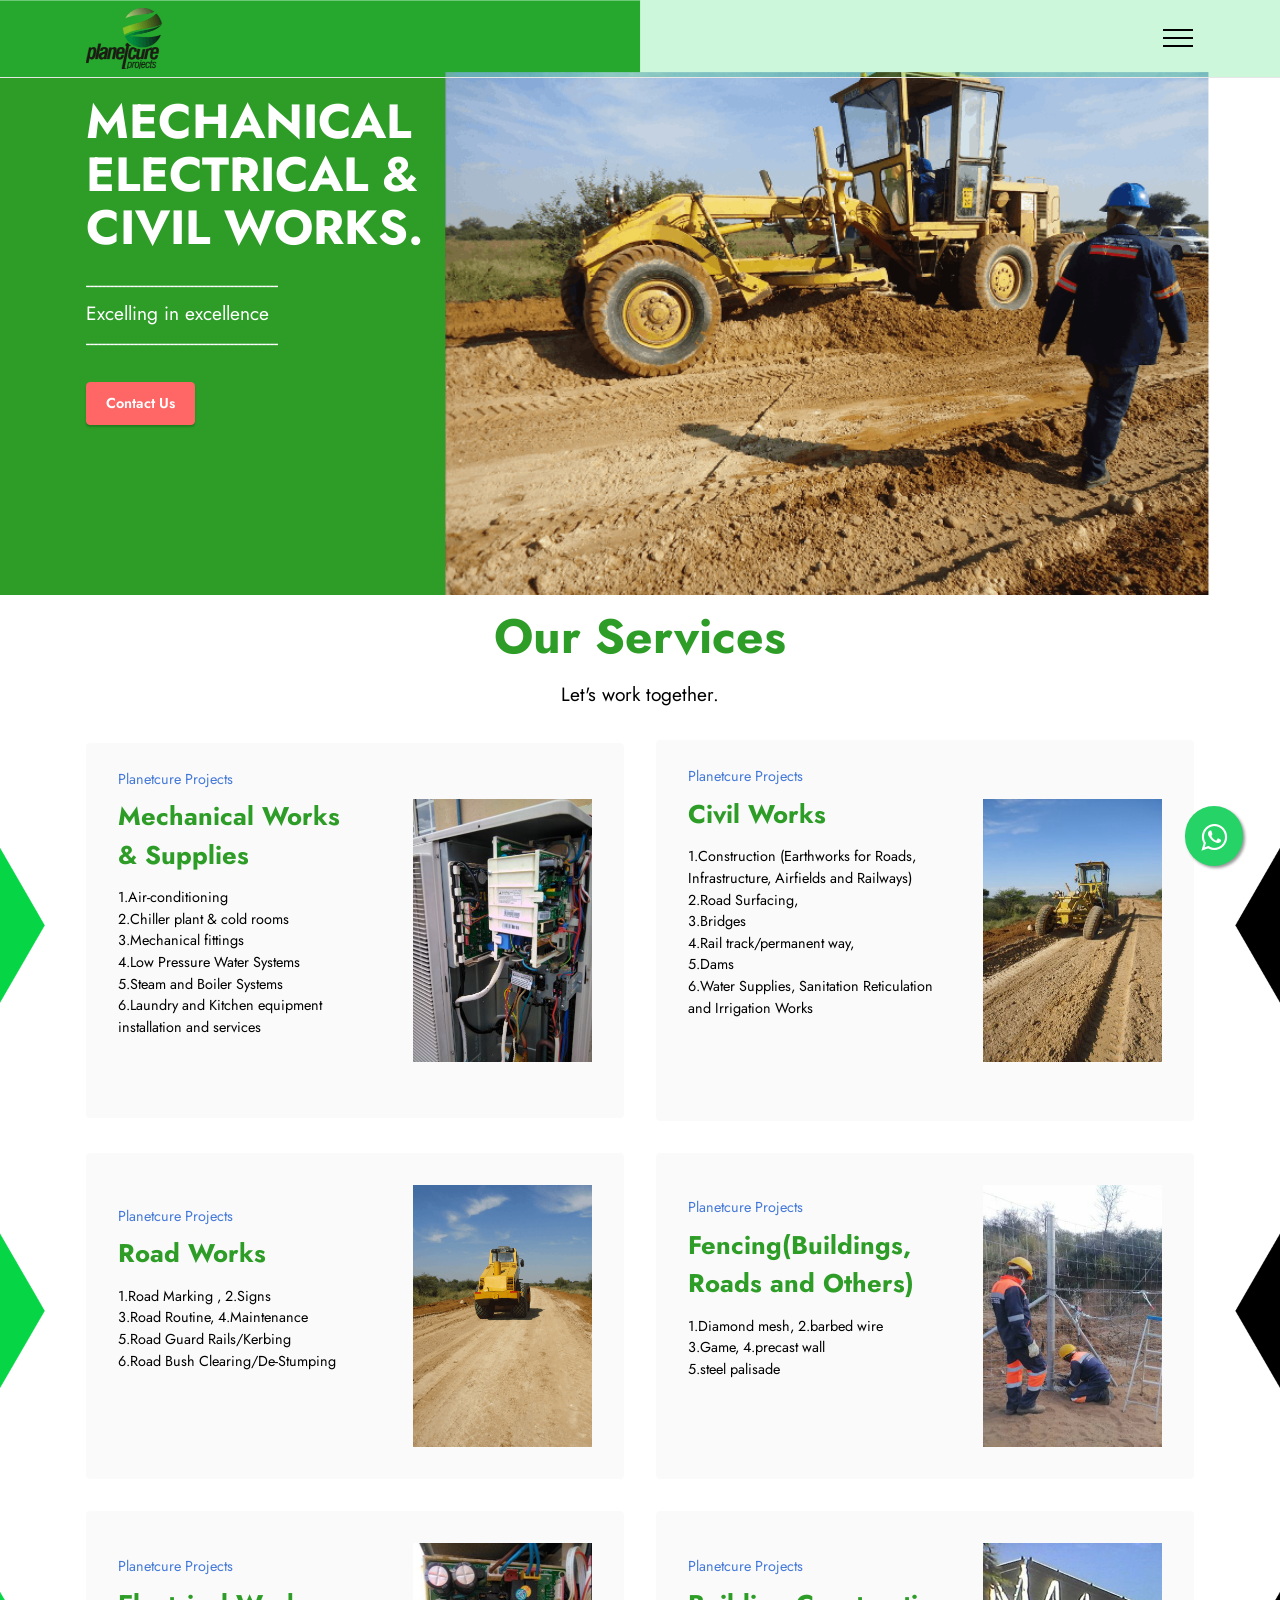
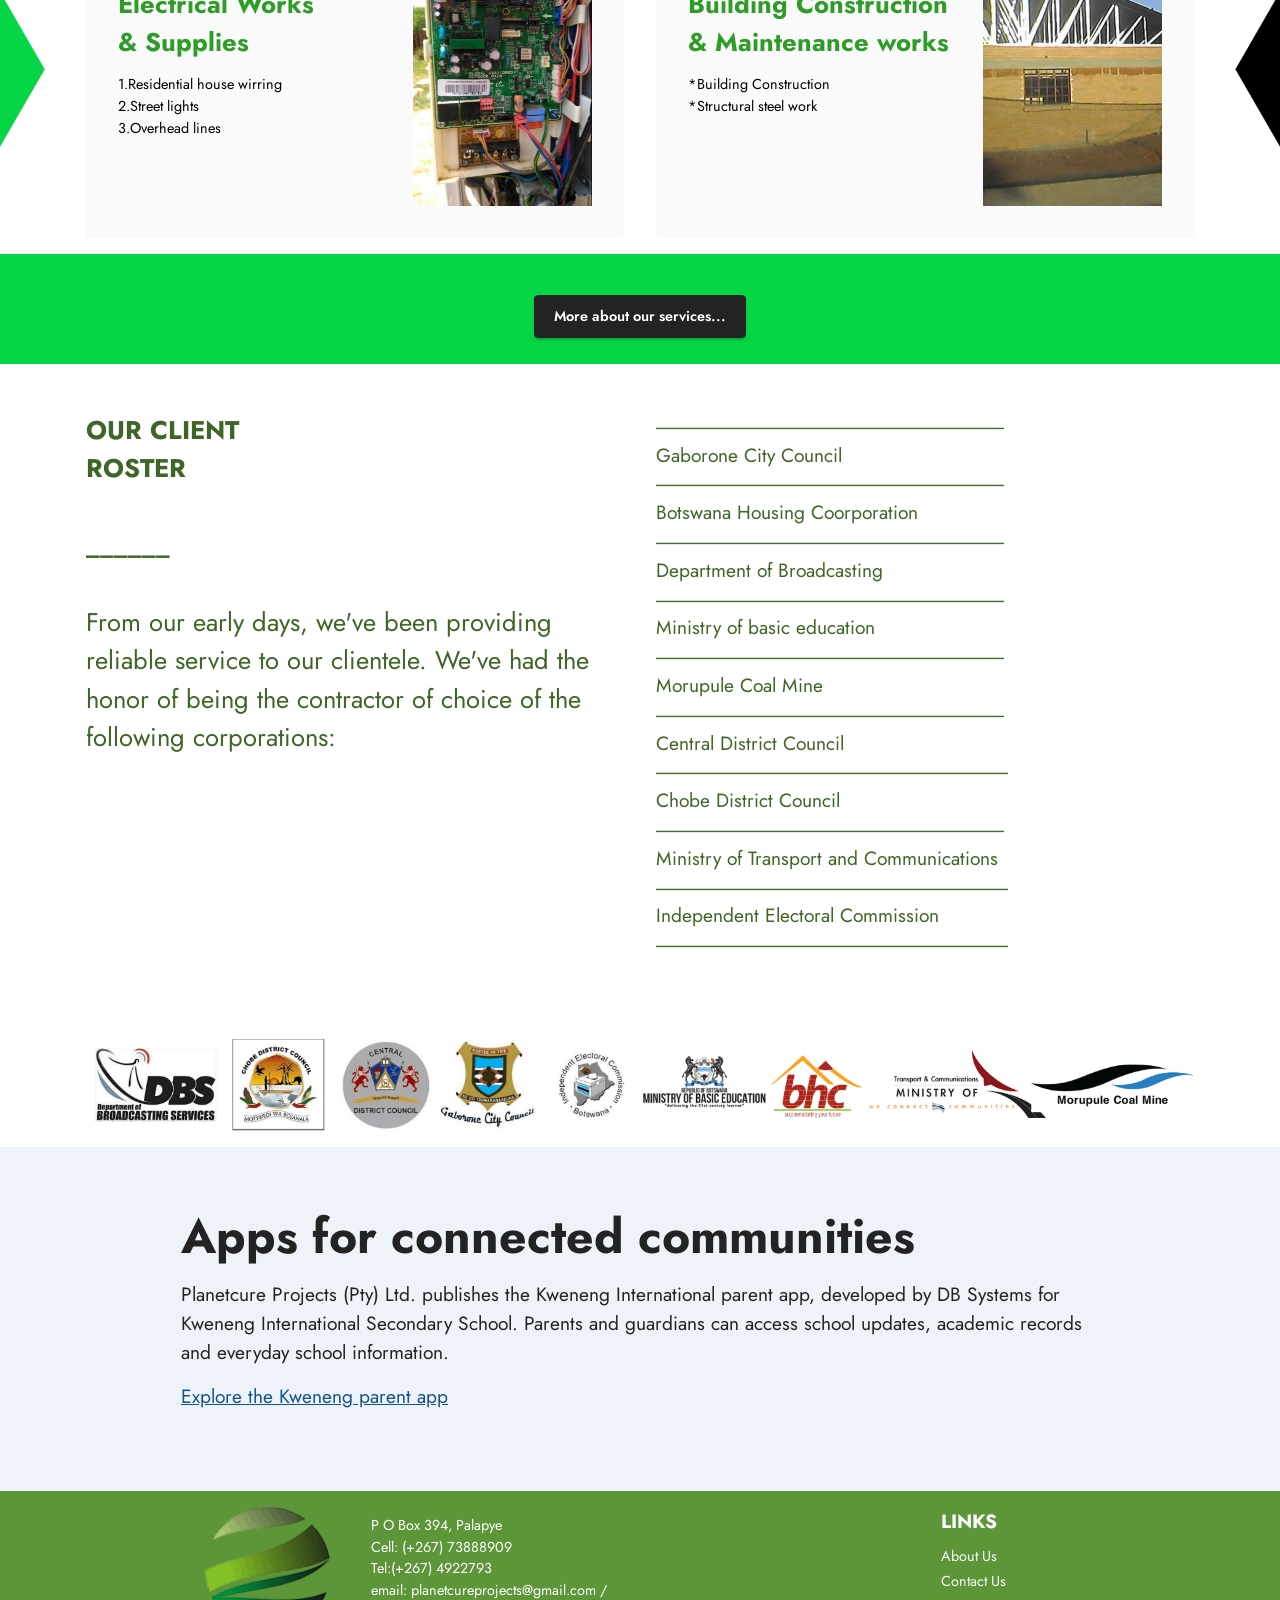
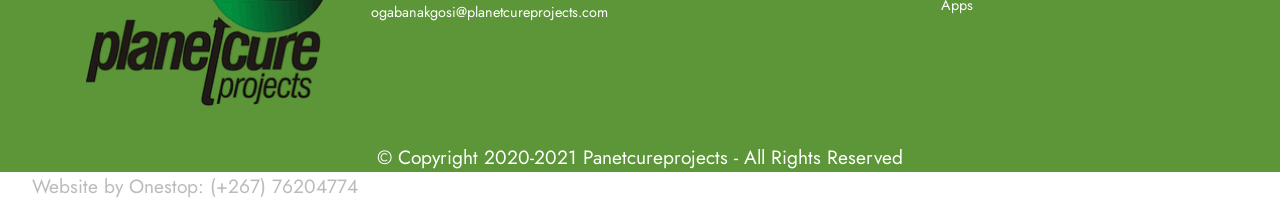
==== index.html @ 5b7d706f "Add Planetcure website and Kweneng parent app page" ====
<!DOCTYPE html>
<html  >
<head>
  
  <meta charset="UTF-8">
  <meta http-equiv="X-UA-Compatible" content="IE=edge">
  
  <meta name="viewport" content="width=device-width, initial-scale=1, minimum-scale=1">
  <link rel="shortcut icon" href="assets/images/logo-151x122.png" type="image/x-icon">
  <meta name="description" content="Botswana, house construction, wiring and renovations. Best in air-conditioning,chiller plant, street lights and civil works.">
  
  
  <title>Home</title>
  <link rel="stylesheet" href="assets/web/assets/mobirise-icons2/mobirise2.css">
  <link rel="stylesheet" href="assets/tether/tether.min.css">
  <link rel="stylesheet" href="assets/bootstrap/css/bootstrap.min.css">
  <link rel="stylesheet" href="assets/bootstrap/css/bootstrap-grid.min.css">
  <link rel="stylesheet" href="assets/bootstrap/css/bootstrap-reboot.min.css">
  <link rel="stylesheet" href="assets/dropdown/css/style.css">
  <link rel="stylesheet" href="assets/socicon/css/styles.css">
  <link rel="stylesheet" href="assets/theme/css/style.css">
  <link rel="preload" as="style" href="assets/mobirise/css/mbr-additional.css"><link rel="stylesheet" href="assets/mobirise/css/mbr-additional.css" type="text/css">
  
  
  
  
</head>
<body>
  
  <section class="menu cid-s48OLK6784" once="menu" id="menu1-h">
    
    <nav class="navbar navbar-dropdown navbar-fixed-top collapsed">
        <div class="container">
            <div class="navbar-brand">
                <span class="navbar-logo">
                    <a href="Home.html">
                        <img src="assets/images/logo-151x122.png" alt="PlanetCure" style="height: 3.8rem;">
                    </a>
                </span>
                
            </div>
            <button class="navbar-toggler" type="button" data-toggle="collapse" data-target="#navbarSupportedContent" aria-controls="navbarNavAltMarkup" aria-expanded="false" aria-label="Toggle navigation">
                <div class="hamburger">
                    <span></span>
                    <span></span>
                    <span></span>
                    <span></span>
                </div>
            </button>
            <div class="collapse navbar-collapse" id="navbarSupportedContent">
                <ul class="navbar-nav nav-dropdown nav-right" data-app-modern-menu="true"><li class="nav-item"><a class="nav-link link text-black display-4" href="Home.html">Home</a></li>
                    <li class="nav-item"><a class="nav-link link text-black display-4" href="services.html">Services</a></li><li class="nav-item"><a class="nav-link link text-black display-4" href="About.html">About Us</a></li><li class="nav-item"><a class="nav-link link text-black text-primary display-4" href="About.html#image3-1x">Health &amp; Safety</a></li><li class="nav-item"><a class="nav-link link text-black display-4" href="Apps.html">Apps</a></li><li class="nav-item"><a class="nav-link link text-black display-4" href="Contacts.html">Contact Us</a></li></ul>
                
                
            </div>
        </div>
    </nav>

</section>

<section class="header1 cid-sgG8lvUJM1 mbr-parallax-background" id="header1-10">

    

    

    <div class="container">
        <div class="row">
            <div class="col-12 col-lg-5">
                <h1 class="mbr-section-title mbr-fonts-style mb-3 display-2"><strong>MECHANICAL</strong><br><strong>ELECTRICAL &amp;</strong><br><strong>CIVIL WORKS.</strong><br></h1>
                
                <p class="mbr-text mbr-fonts-style display-7">------------------------------------------------<br>Excelling in excellence<br>------------------------------------------------</p>
                <div class="mbr-section-btn mt-3"><a class="btn btn-secondary display-4" href="Contacts.html">Contact Us</a></div>
            </div>
        </div>
    </div>
</section>

<section class="header3 cid-sgLNj1lBtn" id="header3-1c">

    

    

    <div class="align-center container">
        <div class="row">
            <div class="col-12 col-lg-12">
                <h1 class="mbr-section-title mbr-fonts-style mb-3 display-2"><strong>Our Services</strong></h1>
                
                <p class="mbr-text mbr-fonts-style display-7">Let's work together.</p>
                
            </div>
        </div>
    </div>
</section>

<section class="features4 cid-sgHgvhyCzN" id="features5-17">

    

    
    <div class="container">
        <div class="row">
            <div class="col-12 col-lg-6">
                <div class="card-wrapper">
                    <div class="row">
                        <div class="col-12 col-md-7">
                            <div class="text-wrapper">
                                <h6 class="card-subtitle mbr-fonts-style mb-2 display-4">
                                    Planetcure Projects</h6>
                                <h5 class="card-title mbr-fonts-style display-5">
                                    <strong>Mechanical Works</strong><br><strong>&amp; Supplies</strong></h5>
                                <p class="mbr-text mbr-fonts-style mb-5 display-4">1.Air-conditioning
<br>2.Chiller plant &amp; cold rooms
<br>3.Mechanical fittings<br>4.Low Pressure Water
Systems<br>5.Steam and Boiler Systems <br>6.Laundry and Kitchen equipment installation and services<br></p>
                                
                            </div>
                        </div>
                        <div class="col-12 col-md-5">
                            <div class="img-wrapper">
                                <img src="assets/images/img-20200113-132716-357x524.jpg" alt="aircon">
                            </div>
                        </div>
                    </div>
                </div>
            </div>
            <div class="col-12 col-lg-6">
                <div class="card-wrapper">
                    <div class="row">
                        <div class="col-12 col-md-7">
                            <div class="text-wrapper">
                                <h6 class="card-subtitle mbr-fonts-style mb-2 display-4">Planetcure Projects</h6>
                                <h5 class="card-title mbr-fonts-style display-5"><strong>Civil Works</strong></h5>
                                <p class="mbr-text mbr-fonts-style mb-5 display-4">1.Construction (Earthworks for Roads, 
<br>Infrastructure, Airfields and Railways) 
<br>2.Road Surfacing, <br>3.Bridges 
<br>4.Rail track/permanent way, <br>5.Dams 
<br>6.Water Supplies, Sanitation Reticulation 
<br> and Irrigation Works<br><br></p>
                                
                            </div>
                        </div>
                        <div class="col-12 col-md-5">
                            <div class="img-wrapper">
                                <img src="assets/images/dsc03103-357x524.jpg" alt="roadworks1">
                            </div>
                        </div>
                    </div>
                </div>
            </div>
        </div>
    </div>
</section>

<section class="features4 cid-sgLtQ2pelt" id="features5-19">

    

    
    <div class="container">
        <div class="row">
            <div class="col-12 col-lg-6">
                <div class="card-wrapper">
                    <div class="row">
                        <div class="col-12 col-md-7">
                            <div class="text-wrapper">
                                <h6 class="card-subtitle mbr-fonts-style mb-2 display-4">
                                    Planetcure Projects</h6>
                                <h5 class="card-title mbr-fonts-style display-5"><strong>Road Works</strong></h5>
                                <p class="mbr-text mbr-fonts-style mb-5 display-4">1.Road Marking , 2.Signs
<br>3.Road Routine, 4.Maintenance&nbsp;<br>5.Road Guard
Rails/Kerbing
<br>6.Road Bush
Clearing/De-Stumping<br></p>
                                
                            </div>
                        </div>
                        <div class="col-12 col-md-5">
                            <div class="img-wrapper">
                                <img src="assets/images/test2-357x524.png" alt="roads">
                            </div>
                        </div>
                    </div>
                </div>
            </div>
            <div class="col-12 col-lg-6">
                <div class="card-wrapper">
                    <div class="row">
                        <div class="col-12 col-md-7">
                            <div class="text-wrapper">
                                <h6 class="card-subtitle mbr-fonts-style mb-2 display-4">Planetcure Projects</h6>
                                <h5 class="card-title mbr-fonts-style display-5"><strong>Fencing(Buildings,</strong><strong><br></strong><strong>Roads and Others)</strong></h5>
                                <p class="mbr-text mbr-fonts-style mb-5 display-4">1.Diamond mesh, 2.barbed wire
<br>3.Game, 4.precast wall
<br>5.steel palisade<br></p>
                                
                            </div>
                        </div>
                        <div class="col-12 col-md-5">
                            <div class="img-wrapper">
                                <img src="assets/images/img-20200921-wa0016-357x524.jpg" alt="fencing11">
                            </div>
                        </div>
                    </div>
                </div>
            </div>
        </div>
    </div>
</section>

<section class="features4 cid-sgHikwO3kG" id="features5-18">

    

    
    <div class="container">
        <div class="row">
            <div class="col-12 col-lg-6">
                <div class="card-wrapper">
                    <div class="row">
                        <div class="col-12 col-md-7">
                            <div class="text-wrapper">
                                <h6 class="card-subtitle mbr-fonts-style mb-2 display-4">Planetcure Projects</h6>
                                <h5 class="card-title mbr-fonts-style display-5"><strong>Electrical Works
</strong><div><strong>&amp; Supplies</strong></div></h5>
                                <p class="mbr-text mbr-fonts-style mb-5 display-4">1.Residential house wirring 
<br>2.Street lights
<br>3.Overhead lines</p>
                                
                            </div>
                        </div>
                        <div class="col-12 col-md-5">
                            <div class="img-wrapper">
                                <img src="assets/images/img-20200113-131716-357x524.jpeg" alt="elec">
                            </div>
                        </div>
                    </div>
                </div>
            </div>
            <div class="col-12 col-lg-6">
                <div class="card-wrapper">
                    <div class="row">
                        <div class="col-12 col-md-7">
                            <div class="text-wrapper">
                                <h6 class="card-subtitle mbr-fonts-style mb-2 display-4">Planetcure Projects</h6>
                                <h5 class="card-title mbr-fonts-style display-5"><strong>Building Construction &amp; Maintenance works</strong></h5>
                                <p class="mbr-text mbr-fonts-style mb-5 display-4">*Building Construction
<br>*Structural steel work<br><br></p>
                                
                            </div>
                        </div>
                        <div class="col-12 col-md-5">
                            <div class="img-wrapper">
                                <img src="assets/images/img-20170402-wa0044-357x524.jpg" alt="school">
                            </div>
                        </div>
                    </div>
                </div>
            </div>
        </div>
    </div>
</section>

<section class="header6 cid-sibLTQmDqu" id="header6-23">

    

    

    <div class="align-center container">
        <div class="row justify-content-center">
            <div class="col-12 col-lg-10">
                
                
                
                <div class="mbr-section-btn mt-3"><a class="btn btn-black display-4" href="services.html">More about our services...</a></div>
            </div>
        </div>
    </div>
</section>

<section class="features17 cid-sgLJFSEo6q" id="features18-1b">

    

    
    <div class="container">
        
        <div class="row mt-4">
            <div class="col-12 col-md-6 col-lg-6">
                <div class="card-wrapper mb-4">
                    <div class="card-box align-left">
                        
                        <p class="mbr-text mbr-fonts-style mb-3 display-5"><strong>OUR CLIENT<br>ROSTER<br><br>______</strong><br><br>From our early days, we've been providing reliable service to our clientele. We've had the honor of being the contractor of choice of the following corporations:
                            </p><div class="link-wrap">
                                
                            </div>
                    </div>
                </div>
            </div>
            <div class="col-12 col-md-6 col-lg-6">
                <div class="card-wrapper mb-4">
                    <div class="card-box align-left">
                        
                        <p class="mbr-text mbr-fonts-style mb-3 display-7">---------------------------------------------------------------------------------------<br>Gaborone City Council<br>---------------------------------------------------------------------------------------<br>Botswana Housing Coorporation&nbsp;<br>---------------------------------------------------------------------------------------<br>Department of Broadcasting<br>
---------------------------------------------------------------------------------------<br>Ministry of basic education
<br>---------------------------------------------------------------------------------------<br>Morupule Coal Mine<br>---------------------------------------------------------------------------------------<br>Central District Council<br>----------------------------------------------------------------------------------------<br>Chobe District Council<br>---------------------------------------------------------------------------------------<br>Ministry of Transport and Communications<br>----------------------------------------------------------------------------------------<br>Independent Electoral Commission<br>----------------------------------------------------------------------------------------</p><div class="link-wrap">
                                
                            </div>
                    </div>
                </div>
            </div>
            
            
        </div>
    </div>
</section>

<section class="content1 cid-sgREIrBkj2" id="content1-1j">
    
    
    <div class="container">
        
        <div class="row mt-4">
            <div class="item features-image сol-12 col-md-6 col-lg-6">
                <div class="item-wrapper">
                    <div class="item-img">
                        <img src="assets/images/log1-900x150.png" alt="clients1" title="">
                    </div>
                    
                    
                </div>
            </div>
            <div class="item features-image сol-12 col-md-6 col-lg-6">
                <div class="item-wrapper">
                    <div class="item-img">
                        <img src="assets/images/log2-900x150.png" alt="clients2" title="">
                    </div>
                    
                    
                </div>
            </div>


        </div>
    </div>
</section>

<section class="content5" id="app-publishing" style="padding:4rem 0;background:#edf3f8;">
    <div class="container">
        <div class="row justify-content-center">
            <div class="col-md-12 col-lg-10">
                <h2 class="mbr-section-title mbr-fonts-style mb-3 display-2"><strong>Apps for connected communities</strong></h2>
                <p class="mbr-text mbr-fonts-style display-7">Planetcure Projects (Pty) Ltd. publishes the Kweneng International parent app, developed by DB Systems for Kweneng International Secondary School. Parents and guardians can access school updates, academic records and everyday school information.</p>
                <p class="mbr-text mbr-fonts-style display-7"><a href="Apps.html#kweneng" style="color:#14548a;text-decoration:underline;">Explore the Kweneng parent app</a></p>
            </div>
        </div>
    </div>
</section>

<section class="footer4 cid-sfVtVuPDKp" once="footers" id="footer4-u">

    
    
    <div class="container">
        <div class="row mbr-white">
            <div class="col-6 col-lg-3">
                <div class="media-wrap col-md-12 col-12">
                    <a href="Home.html">
                        <img src="assets/images/logo-251x202.png" alt="planetcure">
                    </a>
                </div>
            </div>
            <div class="col-12 col-md-6 col-lg-3">
                <h5 class="mbr-section-subtitle mbr-fonts-style mb-2 display-7"></h5>
                <p class="mbr-text mbr-fonts-style mb-4 display-4">P O Box 394, Palapye<br>Cell: (+267) 73888909<br>Tel:(+267) 4922793<br>email: planetcureprojects@gmail.com /<br>ogabanakgosi@planetcureprojects.com</p>
                
                
            </div>
            <div class="col-12 col-md-6 col-lg-3">
                <h5 class="mbr-section-subtitle mbr-fonts-style mb-2 display-7"></h5>
                <ul class="list mbr-fonts-style display-4"></ul>
            </div>
            <div class="col-12 col-md-6 col-lg-3">
                <h5 class="mbr-section-subtitle mbr-fonts-style mb-2 display-7"><strong>LINKS</strong></h5>
                <ul class="list mbr-fonts-style display-4">
                    <li class="mbr-text item-wrap"><a href="About.html" class="text-white">About Us</a></li><li class="mbr-text item-wrap"><a href="Contacts.html" class="text-white">Contact Us</a></li><li class="mbr-text item-wrap"><a href="Apps.html" class="text-white">Apps</a></li>
                </ul>
            </div>
            <div class="col-12 mt-4">
                <p class="mbr-text mb-0 mbr-fonts-style copyright align-center display-7">
                    © Copyright 2020-2021 Panetcureprojects - All Rights Reserved
                </p>
            </div>
        </div>
    </div>
</section>

<section class="_customHTML cid-xpxFHoD6t8" id="design-block-xpxFHoD6t8">
 
  
     
  <div class="whatapp">
		<link rel="stylesheet" href="https://maxcdn.bootstrapcdn.com/font-awesome/4.5.0/css/font-awesome.min.css">
<a class="float" target="_blank" href="https://api.whatsapp.com/send?phone=+26773888909&text=Hello ! I would like more information about your product.">
<i class="fa fa-whatsapp my-float"></i>
</a>
	</div>
  



 <div style="padding:1rem; background-color:#c1c1c1;" class="hidden">
   <div class="align-center">
       <h10>
          <br>
           <br><br><br><br><br>Whatsapp Button<br><br>Click the "gear" icon to change the layout of the Whatsapp Button. This text will be removed on preview/publish.<br><br>

<svg id="svg" version="1.1" xmlns="http://www.w3.org/2000/svg" xmlns:xlink="http://www.w3.org/1999/xlink" width="150" viewBox="0, 0, 400,383.33333333333337">
<g id="svgg">
<path id="path0" d="M37.210 6.152 C 35.603 6.521,34.673 7.586,34.092 9.720 C 33.330 12.516,33.825 95.736,34.612 97.241 C 35.870 99.644,28.382 99.467,134.420 99.600 C 199.138 99.681,231.925 99.852,232.882 100.115 C 235.440 100.816,235.350 101.661,230.295 124.449 C 224.368 151.170,212.070 208.952,209.422 222.521 C 207.800 230.833,207.905 232.790,209.971 232.790 C 211.891 232.790,209.325 235.910,254.122 179.099 C 277.812 149.054,289.953 133.596,295.689 126.174 C 297.890 123.327,306.521 112.368,314.870 101.822 C 367.957 34.759,386.363 11.054,386.765 9.224 C 387.073 7.820,386.446 6.596,385.169 6.111 C 383.972 5.656,39.193 5.697,37.210 6.152 M382.917 8.569 C 384.519 9.741,380.855 14.580,323.489 87.057 C 313.389 99.818,299.260 117.766,292.092 126.942 C 279.051 143.636,265.977 160.258,245.456 186.236 C 239.439 193.853,229.856 206.001,224.162 213.231 C 210.292 230.840,210.188 230.897,212.490 219.587 C 217.028 197.295,227.371 148.754,232.598 125.216 C 237.896 101.359,238.065 99.524,235.099 97.991 C 234.120 97.484,228.193 97.405,188.034 97.358 C 75.294 97.227,37.576 96.911,36.978 96.092 C 36.161 94.974,36.161 10.490,36.978 9.373 C 37.513 8.642,38.883 8.626,116.843 8.435 C 301.952 7.984,382.171 8.024,382.917 8.569 M81.622 108.821 C 107.636 108.875,150.091 108.875,175.966 108.821 C 201.840 108.766,180.556 108.722,128.667 108.722 C 76.779 108.722,55.608 108.766,81.622 108.821 M177.885 157.718 C 177.182 158.404,174.020 162.244,170.860 166.251 C 167.700 170.259,164.939 173.732,164.724 173.970 C 164.509 174.207,161.918 177.468,158.965 181.217 C 156.012 184.965,150.834 191.512,147.459 195.767 C 144.084 200.021,139.856 205.359,138.063 207.629 C 129.342 218.668,112.627 239.779,108.533 244.926 C 107.162 246.650,103.624 251.125,100.671 254.870 C 97.718 258.615,93.156 264.369,90.533 267.657 C 87.910 270.944,79.126 282.263,71.012 292.809 C 62.899 303.356,50.820 318.802,44.170 327.133 C 28.112 347.253,23.297 353.336,21.093 356.284 C 20.566 356.990,18.921 359.133,17.439 361.046 C 6.762 374.827,3.520 379.694,4.240 380.859 C 4.652 381.526,352.012 381.883,353.760 381.218 L 354.749 380.843 354.547 336.442 C 354.330 288.424,354.421 291.066,352.956 290.282 C 351.831 289.680,309.260 289.563,226.846 289.934 C 183.386 290.130,157.086 289.826,155.238 289.106 C 153.350 288.370,153.375 288.079,156.655 272.483 C 157.410 268.897,158.183 265.187,158.374 264.238 C 159.208 260.094,161.885 247.419,162.221 246.021 C 162.651 244.231,164.430 235.954,166.258 227.229 C 166.966 223.854,167.895 219.453,168.324 217.450 C 168.753 215.446,169.619 211.390,170.249 208.437 C 170.879 205.484,171.843 200.997,172.391 198.466 C 172.938 195.935,173.542 193.087,173.734 192.138 C 173.925 191.189,174.694 187.478,175.444 183.893 C 181.253 156.107,181.424 154.270,177.885 157.718 M334.899 284.838 C 335.479 284.926,336.429 284.926,337.009 284.838 C 337.589 284.751,337.114 284.679,335.954 284.679 C 334.794 284.679,334.319 284.751,334.899 284.838 " stroke="none" fill="#b3b3b3" fill-rule="evenodd">
</path>
<path id="path1" d="M116.843 8.435 C 38.883 8.626,37.513 8.642,36.978 9.373 C 36.161 10.490,36.161 94.974,36.978 96.092 C 37.576 96.911,75.294 97.227,188.034 97.358 C 228.193 97.405,234.120 97.484,235.099 97.991 C 238.065 99.524,237.896 101.359,232.598 125.216 C 227.371 148.754,217.028 197.295,212.490 219.587 C 210.188 230.897,210.292 230.840,224.162 213.231 C 229.856 206.001,239.439 193.853,245.456 186.236 C 265.977 160.258,279.051 143.636,292.092 126.942 C 299.260 117.766,313.389 99.818,323.489 87.057 C 380.855 14.580,384.519 9.741,382.917 8.569 C 382.171 8.024,301.952 7.984,116.843 8.435 " stroke="none" fill="#4c4c4c" fill-rule="evenodd">
</path>
<path id="path2" d="M24.582 1.208 C 24.285 2.061,24.165 16.987,24.175 52.119 C 24.189 104.381,24.198 104.667,25.856 107.198 C 27.312 109.419,21.600 109.300,126.819 109.300 C 187.817 109.300,223.202 109.435,223.202 109.666 C 223.202 109.868,221.385 118.791,219.165 129.496 C 216.944 140.200,215.208 149.171,215.308 149.431 C 215.408 149.690,215.358 149.957,215.197 150.023 C 214.865 150.160,213.651 155.819,204.600 199.407 C 201.952 212.158,199.872 222.815,199.977 223.088 C 200.082 223.362,199.980 223.586,199.752 223.586 C 199.516 223.586,199.414 223.996,199.516 224.531 C 199.615 225.051,199.582 225.526,199.442 225.586 C 199.151 225.710,198.557 228.337,196.119 240.268 C 195.171 244.909,194.060 250.029,193.650 251.646 C 191.455 260.308,193.965 264.453,200.009 262.145 C 201.966 261.398,201.889 261.486,213.429 246.788 C 220.801 237.399,226.824 229.751,236.050 218.064 C 240.748 212.113,252.094 197.659,269.799 175.072 C 275.255 168.111,284.303 156.570,289.907 149.425 C 295.511 142.279,303.979 131.474,308.725 125.414 C 321.361 109.277,325.827 103.583,336.629 89.833 C 342.331 82.576,346.237 77.280,346.078 77.022 C 345.919 76.764,345.976 76.688,346.216 76.836 C 346.447 76.979,347.760 75.626,349.227 73.732 C 350.658 71.885,353.101 68.781,354.656 66.833 C 356.329 64.739,357.370 63.109,357.206 62.843 C 357.041 62.576,357.094 62.496,357.336 62.646 C 357.872 62.977,368.666 49.199,368.315 48.632 C 368.164 48.388,368.223 48.310,368.450 48.451 C 368.674 48.589,373.706 42.505,379.897 34.608 C 385.973 26.858,392.261 18.965,393.871 17.066 C 395.480 15.168,397.517 12.693,398.398 11.567 L 400.000 9.519 400.000 4.759 L 400.000 0.000 212.502 0.000 L 25.003 0.000 24.582 1.208 M385.169 6.111 C 386.446 6.596,387.073 7.820,386.765 9.224 C 386.363 11.054,367.957 34.759,314.870 101.822 C 306.521 112.368,297.890 123.327,295.689 126.174 C 289.953 133.596,277.812 149.054,254.122 179.099 C 209.325 235.910,211.891 232.790,209.971 232.790 C 207.905 232.790,207.800 230.833,209.422 222.521 C 212.070 208.952,224.368 151.170,230.295 124.449 C 235.350 101.661,235.440 100.816,232.882 100.115 C 231.925 99.852,199.138 99.681,134.420 99.600 C 28.382 99.467,35.870 99.644,34.612 97.241 C 33.825 95.736,33.330 12.516,34.092 9.720 C 34.673 7.586,35.603 6.521,37.210 6.152 C 39.193 5.697,383.972 5.656,385.169 6.111 M175.966 108.821 C 150.091 108.875,107.636 108.875,81.622 108.821 C 55.608 108.766,76.779 108.722,128.667 108.722 C 180.556 108.722,201.840 108.766,175.966 108.821 M180.735 144.991 C 179.413 145.394,178.766 146.116,171.634 155.164 C 166.035 162.266,160.321 169.481,152.304 179.573 C 148.329 184.577,145.792 188.088,145.958 188.357 C 146.118 188.615,146.070 188.703,145.844 188.563 C 145.295 188.224,144.060 189.684,144.413 190.256 C 144.585 190.533,144.541 190.624,144.307 190.478 C 143.770 190.147,136.792 198.920,137.142 199.485 C 137.301 199.742,137.247 199.823,137.013 199.678 C 136.474 199.345,127.972 210.042,128.323 210.610 C 128.476 210.857,128.426 210.944,128.208 210.810 C 127.996 210.679,125.945 212.939,123.650 215.832 C 121.355 218.726,116.830 224.412,113.595 228.469 C 110.061 232.902,107.824 236.025,107.991 236.295 C 108.151 236.554,108.103 236.641,107.877 236.502 C 107.327 236.162,106.092 237.623,106.445 238.194 C 106.613 238.465,106.574 238.562,106.354 238.426 C 106.145 238.297,104.765 239.694,103.288 241.531 C 96.608 249.837,76.645 275.196,70.771 282.838 C 67.204 287.478,62.325 293.824,59.929 296.939 C 57.436 300.180,55.688 302.790,55.842 303.039 C 55.996 303.289,55.941 303.369,55.712 303.227 C 55.170 302.893,54.322 303.975,54.676 304.549 C 54.843 304.818,54.798 304.908,54.569 304.766 C 54.020 304.427,52.785 305.888,53.138 306.459 C 53.307 306.733,53.266 306.827,53.039 306.686 C 52.524 306.368,45.925 314.778,46.261 315.323 C 46.416 315.573,46.348 315.638,46.095 315.482 C 45.595 315.173,22.023 344.549,22.104 345.380 C 22.133 345.675,22.027 345.837,21.868 345.738 C 21.392 345.444,20.226 346.987,20.539 347.494 C 20.712 347.773,20.668 347.862,20.431 347.716 C 20.071 347.493,14.984 353.821,7.143 364.244 C 5.466 366.473,4.298 368.371,4.451 368.618 C 4.610 368.875,4.551 368.949,4.308 368.799 C 4.071 368.653,3.080 369.715,1.982 371.294 L 0.069 374.044 0.025 378.776 L -0.020 383.509 180.335 383.509 L 360.690 383.509 360.580 337.776 C 360.460 288.005,360.498 288.865,358.312 286.446 C 355.732 283.591,359.250 283.754,301.092 283.791 C 272.531 283.809,249.028 283.908,248.862 284.010 C 247.895 284.608,161.482 283.949,160.872 283.340 C 160.729 283.196,161.071 280.888,161.632 278.211 C 162.193 275.534,162.558 273.098,162.443 272.798 C 162.327 272.497,162.365 272.333,162.526 272.433 C 162.687 272.532,163.297 270.255,163.881 267.371 C 164.465 264.488,167.099 252.044,169.734 239.719 C 172.369 227.393,174.442 217.093,174.340 216.829 C 174.239 216.565,174.296 216.294,174.468 216.228 C 174.932 216.048,176.895 206.412,176.573 205.891 C 176.400 205.611,176.462 205.545,176.738 205.716 C 177.004 205.880,177.181 205.740,177.181 205.367 C 177.181 205.025,178.123 200.312,179.274 194.894 C 183.691 174.105,185.667 164.276,185.737 162.744 C 185.777 161.869,185.963 161.247,186.149 161.360 C 186.336 161.474,186.409 161.024,186.312 160.361 C 186.214 159.699,186.256 159.156,186.405 159.156 C 186.650 159.156,187.185 156.010,187.710 151.486 C 188.291 146.478,185.225 143.623,180.735 144.991 M180.249 158.438 C 180.249 160.249,178.966 167.046,175.444 183.893 C 174.694 187.478,173.925 191.189,173.734 192.138 C 173.542 193.087,172.938 195.935,172.391 198.466 C 171.843 200.997,170.879 205.484,170.249 208.437 C 169.619 211.390,168.753 215.446,168.324 217.450 C 167.895 219.453,166.966 223.854,166.258 227.229 C 164.430 235.954,162.651 244.231,162.221 246.021 C 161.885 247.419,159.208 260.094,158.374 264.238 C 158.183 265.187,157.410 268.897,156.655 272.483 C 153.375 288.079,153.350 288.370,155.238 289.106 C 157.086 289.826,183.386 290.130,226.846 289.934 C 309.260 289.563,351.831 289.680,352.956 290.282 C 354.421 291.066,354.330 288.424,354.547 336.442 L 354.749 380.843 353.760 381.218 C 352.012 381.883,4.652 381.526,4.240 380.859 C 3.520 379.694,6.762 374.827,17.439 361.046 C 18.921 359.133,20.566 356.990,21.093 356.284 C 23.297 353.336,28.112 347.253,44.170 327.133 C 50.820 318.802,62.899 303.356,71.012 292.809 C 79.126 282.263,87.910 270.944,90.533 267.657 C 93.156 264.369,97.718 258.615,100.671 254.870 C 103.624 251.125,107.162 246.650,108.533 244.926 C 112.627 239.779,129.342 218.668,138.063 207.629 C 139.856 205.359,144.084 200.021,147.459 195.767 C 150.834 191.512,156.012 184.965,158.965 181.217 C 161.918 177.468,164.509 174.207,164.724 173.970 C 164.939 173.732,167.700 170.259,170.860 166.251 C 179.198 155.678,180.249 154.803,180.249 158.438 M337.009 284.838 C 336.429 284.926,335.479 284.926,334.899 284.838 C 334.319 284.751,334.794 284.679,335.954 284.679 C 337.114 284.679,337.589 284.751,337.009 284.838" stroke="none" fill="#fafafa" fill-rule="evenodd">
</path>
    </g>
           </svg>
           <br><br><br>
       </h10>				
    </div>
  </div>  
</section>

<section class="content5 cid-sMbMoROw4Z" id="content5-25">
    
    <div class="container-fluid">
        <div class="row justify-content-center">
            <div class="col-md-12 col-lg-12">
                
                
                <p class="mbr-text mbr-fonts-style display-7">Website by Onestop: (+267) 76204774</p>
            </div>
        </div>
    </div>
</section><section id="top-1" hidden><a href="https://mobirise.site"></a></section><script src="assets/web/assets/jquery/jquery.min.js"></script>  <script src="assets/popper/popper.min.js"></script>  <script src="assets/tether/tether.min.js"></script>  <script src="assets/bootstrap/js/bootstrap.min.js"></script>  <script src="assets/smoothscroll/smooth-scroll.js"></script>  <script src="assets/parallax/jarallax.min.js"></script>  <script src="assets/dropdown/js/nav-dropdown.js"></script>  <script src="assets/dropdown/js/navbar-dropdown.js"></script>  <script src="assets/touchswipe/jquery.touch-swipe.min.js"></script>  <script src="assets/theme/js/script.js"></script>  
  
  
</body>
</html>
---- assets/web/assets/mobirise-icons2/mobirise2.css ----
@font-face {
  font-family: 'Moririse2';
  font-display: swap;
  src:  url('mobirise2.eot?f2bix4');
  src:  url('mobirise2.eot?f2bix4#iefix') format('embedded-opentype'),
    url('mobirise2.ttf?f2bix4') format('truetype'),
    url('mobirise2.woff?f2bix4') format('woff'),
    url('mobirise2.svg?f2bix4#mobirise2') format('svg');
  font-weight: normal;
  font-style: normal;
}

[class^="mobi-"], [class*=" mobi-"] {
  /* use !important to prevent issues with browser extensions that change fonts */
  font-family: 'Moririse2' !important;
  speak: none;
  font-style: normal;
  font-weight: normal;
  font-variant: normal;
  text-transform: none;
  line-height: 1;

  /* Better Font Rendering =========== */
  -webkit-font-smoothing: antialiased;
  -moz-osx-font-smoothing: grayscale;
}

.mobi-mbri-add-submenu:before {
  content: "\e900";
}
.mobi-mbri-alert:before {
  content: "\e901";
}
.mobi-mbri-align-center:before {
  content: "\e902";
}
.mobi-mbri-align-justify:before {
  content: "\e903";
}
.mobi-mbri-align-left:before {
  content: "\e904";
}
.mobi-mbri-align-right:before {
  content: "\e905";
}
.mobi-mbri-android:before {
  content: "\e906";
}
.mobi-mbri-apple:before {
  content: "\e907";
}
.mobi-mbri-arrow-down:before {
  content: "\e908";
}
.mobi-mbri-arrow-next:before {
  content: "\e909";
}
.mobi-mbri-arrow-prev:before {
  content: "\e90a";
}
.mobi-mbri-arrow-up:before {
  content: "\e90b";
}
.mobi-mbri-bold:before {
  content: "\e90c";
}
.mobi-mbri-bookmark:before {
  content: "\e90d";
}
.mobi-mbri-bootstrap:before {
  content: "\e90e";
}
.mobi-mbri-briefcase:before {
  content: "\e90f";
}
.mobi-mbri-browse:before {
  content: "\e910";
}
.mobi-mbri-bulleted-list:before {
  content: "\e911";
}
.mobi-mbri-calendar:before {
  content: "\e912";
}
.mobi-mbri-camera:before {
  content: "\e913";
}
.mobi-mbri-cart-add:before {
  content: "\e914";
}
.mobi-mbri-cart-full:before {
  content: "\e915";
}
.mobi-mbri-cash:before {
  content: "\e916";
}
.mobi-mbri-change-style:before {
  content: "\e917";
}
.mobi-mbri-chat:before {
  content: "\e918";
}
.mobi-mbri-clock:before {
  content: "\e919";
}
.mobi-mbri-close:before {
  content: "\e91a";
}
.mobi-mbri-cloud:before {
  content: "\e91b";
}
.mobi-mbri-code:before {
  content: "\e91c";
}
.mobi-mbri-contact-form:before {
  content: "\e91d";
}
.mobi-mbri-credit-card:before {
  content: "\e91e";
}
.mobi-mbri-cursor-click:before {
  content: "\e91f";
}
.mobi-mbri-cust-feedback:before {
  content: "\e920";
}
.mobi-mbri-database:before {
  content: "\e921";
}
.mobi-mbri-delivery:before {
  content: "\e922";
}
.mobi-mbri-desktop:before {
  content: "\e923";
}
.mobi-mbri-devices:before {
  content: "\e924";
}
.mobi-mbri-down:before {
  content: "\e925";
}
.mobi-mbri-download-2:before {
  content: "\e926";
}
.mobi-mbri-download:before {
  content: "\e927";
}
.mobi-mbri-drag-n-drop-2:before {
  content: "\e928";
}
.mobi-mbri-drag-n-drop:before {
  content: "\e929";
}
.mobi-mbri-edit-2:before {
  content: "\e92a";
}
.mobi-mbri-edit:before {
  content: "\e92b";
}
.mobi-mbri-error:before {
  content: "\e92c";
}
.mobi-mbri-extension:before {
  content: "\e92d";
}
.mobi-mbri-features:before {
  content: "\e92e";
}
.mobi-mbri-file:before {
  content: "\e92f";
}
.mobi-mbri-flag:before {
  content: "\e930";
}
.mobi-mbri-folder:before {
  content: "\e931";
}
.mobi-mbri-gift:before {
  content: "\e932";
}
.mobi-mbri-github:before {
  content: "\e933";
}
.mobi-mbri-globe-2:before {
  content: "\e934";
}
.mobi-mbri-globe:before {
  content: "\e935";
}
.mobi-mbri-growing-chart:before {
  content: "\e936";
}
.mobi-mbri-hearth:before {
  content: "\e937";
}
.mobi-mbri-help:before {
  content: "\e938";
}
.mobi-mbri-home:before {
  content: "\e939";
}
.mobi-mbri-hot-cup:before {
  content: "\e93a";
}
.mobi-mbri-idea:before {
  content: "\e93b";
}
.mobi-mbri-image-gallery:before {
  content: "\e93c";
}
.mobi-mbri-image-slider:before {
  content: "\e93d";
}
.mobi-mbri-info:before {
  content: "\e93e";
}
.mobi-mbri-italic:before {
  content: "\e93f";
}
.mobi-mbri-key:before {
  content: "\e940";
}
.mobi-mbri-laptop:before {
  content: "\e941";
}
.mobi-mbri-layers:before {
  content: "\e942";
}
.mobi-mbri-left-right:before {
  content: "\e943";
}
.mobi-mbri-left:before {
  content: "\e944";
}
.mobi-mbri-letter:before {
  content: "\e945";
}
.mobi-mbri-like:before {
  content: "\e946";
}
.mobi-mbri-link:before {
  content: "\e947";
}
.mobi-mbri-lock:before {
  content: "\e948";
}
.mobi-mbri-login:before {
  content: "\e949";
}
.mobi-mbri-logout:before {
  content: "\e94a";
}
.mobi-mbri-magic-stick:before {
  content: "\e94b";
}
.mobi-mbri-map-pin:before {
  content: "\e94c";
}
.mobi-mbri-menu:before {
  content: "\e94d";
}
.mobi-mbri-mobile-2:before {
  content: "\e94e";
}
.mobi-mbri-mobile-horizontal:before {
  content: "\e94f";
}
.mobi-mbri-mobile:before {
  content: "\e950";
}
.mobi-mbri-mobirise:before {
  content: "\e951";
}
.mobi-mbri-more-horizontal:before {
  content: "\e952";
}
.mobi-mbri-more-vertical:before {
  content: "\e953";
}
.mobi-mbri-music:before {
  content: "\e954";
}
.mobi-mbri-new-file:before {
  content: "\e955";
}
.mobi-mbri-numbered-list:before {
  content: "\e956";
}
.mobi-mbri-opened-folder:before {
  content: "\e957";
}
.mobi-mbri-pages:before {
  content: "\e958";
}
.mobi-mbri-paper-plane:before {
  content: "\e959";
}
.mobi-mbri-paperclip:before {
  content: "\e95a";
}
.mobi-mbri-phone:before {
  content: "\e95b";
}
.mobi-mbri-photo:before {
  content: "\e95c";
}
.mobi-mbri-photos:before {
  content: "\e95d";
}
.mobi-mbri-pin:before {
  content: "\e95e";
}
.mobi-mbri-play:before {
  content: "\e95f";
}
.mobi-mbri-plus:before {
  content: "\e960";
}
.mobi-mbri-preview:before {
  content: "\e961";
}
.mobi-mbri-print:before {
  content: "\e962";
}
.mobi-mbri-protect:before {
  content: "\e963";
}
.mobi-mbri-question:before {
  content: "\e964";
}
.mobi-mbri-quote-left:before {
  content: "\e965";
}
.mobi-mbri-quote-right:before {
  content: "\e966";
}
.mobi-mbri-redo:before {
  content: "\e967";
}
.mobi-mbri-refresh:before {
  content: "\e968";
}
.mobi-mbri-responsive-2:before {
  content: "\e969";
}
.mobi-mbri-responsive:before {
  content: "\e96a";
}
.mobi-mbri-right:before {
  content: "\e96b";
}
.mobi-mbri-rocket:before {
  content: "\e96c";
}
.mobi-mbri-sad-face:before {
  content: "\e96d";
}
.mobi-mbri-sale:before {
  content: "\e96e";
}
.mobi-mbri-save:before {
  content: "\e96f";
}
.mobi-mbri-search:before {
  content: "\e970";
}
.mobi-mbri-setting-2:before {
  content: "\e971";
}
.mobi-mbri-setting-3:before {
  content: "\e972";
}
.mobi-mbri-setting:before {
  content: "\e973";
}
.mobi-mbri-share:before {
  content: "\e974";
}
.mobi-mbri-shopping-bag:before {
  content: "\e975";
}
.mobi-mbri-shopping-basket:before {
  content: "\e976";
}
.mobi-mbri-shopping-cart:before {
  content: "\e977";
}
.mobi-mbri-sites:before {
  content: "\e978";
}
.mobi-mbri-smile-face:before {
  content: "\e979";
}
.mobi-mbri-speed:before {
  content: "\e97a";
}
.mobi-mbri-star:before {
  content: "\e97b";
}
.mobi-mbri-success:before {
  content: "\e97c";
}
.mobi-mbri-sun:before {
  content: "\e97d";
}
.mobi-mbri-sun2:before {
  content: "\e97e";
}
.mobi-mbri-tablet-vertical:before {
  content: "\e97f";
}
.mobi-mbri-tablet:before {
  content: "\e980";
}
.mobi-mbri-target:before {
  content: "\e981";
}
.mobi-mbri-timer:before {
  content: "\e982";
}
.mobi-mbri-to-ftp:before {
  content: "\e983";
}
.mobi-mbri-to-local-drive:before {
  content: "\e984";
}
.mobi-mbri-touch-swipe:before {
  content: "\e985";
}
.mobi-mbri-touch:before {
  content: "\e986";
}
.mobi-mbri-trash:before {
  content: "\e987";
}
.mobi-mbri-underline:before {
  content: "\e988";
}
.mobi-mbri-undo:before {
  content: "\e989";
}
.mobi-mbri-unlink:before {
  content: "\e98a";
}
.mobi-mbri-unlock:before {
  content: "\e98b";
}
.mobi-mbri-up-down:before {
  content: "\e98c";
}
.mobi-mbri-up:before {
  content: "\e98d";
}
.mobi-mbri-update:before {
  content: "\e98e";
}
.mobi-mbri-upload-2:before {
  content: "\e98f";
}
.mobi-mbri-upload:before {
  content: "\e990";
}
.mobi-mbri-user-2:before {
  content: "\e991";
}
.mobi-mbri-user:before {
  content: "\e992";
}
.mobi-mbri-users:before {
  content: "\e993";
}
.mobi-mbri-video-play:before {
  content: "\e994";
}
.mobi-mbri-video:before {
  content: "\e995";
}
.mobi-mbri-watch:before {
  content: "\e996";
}
.mobi-mbri-website-theme-2:before {
  content: "\e997";
}
.mobi-mbri-website-theme:before {
  content: "\e998";
}
.mobi-mbri-wifi:before {
  content: "\e999";
}
.mobi-mbri-windows:before {
  content: "\e99a";
}
.mobi-mbri-zoom-in:before {
  content: "\e99b";
}
.mobi-mbri-zoom-out:before {
  content: "\e99c";
}
---- assets/dropdown/css/style.css ----
.navbar-dropdown {
  left: 0;
  padding: 0;
  position: absolute;
  right: 0;
  top: 0;
  transition: all 0.45s ease;
  z-index: 1030;
  background: #282828; }
  .navbar-dropdown .navbar-logo {
    margin-right: 0.8rem;
    transition: margin 0.3s ease-in-out;
    vertical-align: middle; }
    .navbar-dropdown .navbar-logo img {
      height: 3.125rem;
      transition: all 0.3s ease-in-out; }
    .navbar-dropdown .navbar-logo.mbr-iconfont {
      font-size: 3.125rem;
      line-height: 3.125rem; }
  .navbar-dropdown .navbar-caption {
    font-weight: 700;
    white-space: normal;
    vertical-align: -4px;
    line-height: 3.125rem !important; }
    .navbar-dropdown .navbar-caption, .navbar-dropdown .navbar-caption:hover {
      color: inherit;
      text-decoration: none; }
  .navbar-dropdown .mbr-iconfont + .navbar-caption {
    vertical-align: -1px; }
  .navbar-dropdown.navbar-fixed-top {
    position: fixed; }
  .navbar-dropdown .navbar-brand span {
    vertical-align: -4px; }
  .navbar-dropdown.bg-color.transparent {
    background: none; }
  .navbar-dropdown.navbar-short .navbar-brand {
    padding: 0.625rem 0; }
    .navbar-dropdown.navbar-short .navbar-brand span {
      vertical-align: -1px; }
  .navbar-dropdown.navbar-short .navbar-caption {
    line-height: 2.375rem !important;
    vertical-align: -2px; }
  .navbar-dropdown.navbar-short .navbar-logo {
    margin-right: 0.5rem; }
    .navbar-dropdown.navbar-short .navbar-logo img {
      height: 2.375rem; }
    .navbar-dropdown.navbar-short .navbar-logo.mbr-iconfont {
      font-size: 2.375rem;
      line-height: 2.375rem; }
  .navbar-dropdown.navbar-short .mbr-table-cell {
    height: 3.625rem; }
  .navbar-dropdown .navbar-close {
    left: 0.6875rem;
    position: fixed;
    top: 0.75rem;
    z-index: 1000; }
  .navbar-dropdown .hamburger-icon {
    content: "";
    display: inline-block;
    vertical-align: middle;
    width: 16px;
    -webkit-box-shadow: 0 -6px 0 1px #282828,0 0 0 1px #282828,0 6px 0 1px #282828;
    -moz-box-shadow: 0 -6px 0 1px #282828,0 0 0 1px #282828,0 6px 0 1px #282828;
    box-shadow: 0 -6px 0 1px #282828,0 0 0 1px #282828,0 6px 0 1px #282828; }

.dropdown-menu .dropdown-toggle[data-toggle="dropdown-submenu"]::after {
  border-bottom: 0.35em solid transparent;
  border-left: 0.35em solid;
  border-right: 0;
  border-top: 0.35em solid transparent;
  margin-left: 0.3rem; }

.dropdown-menu .dropdown-item:focus {
  outline: 0; }

.nav-dropdown {
  font-size: 0.75rem;
  font-weight: 500;
  height: auto !important; }
  .nav-dropdown .nav-btn {
    padding-left: 1rem; }
  .nav-dropdown .link {
    margin: .667em 1.667em;
    font-weight: 500;
    padding: 0;
    transition: color .2s ease-in-out; }
    .nav-dropdown .link.dropdown-toggle {
      margin-right: 2.583em; }
      .nav-dropdown .link.dropdown-toggle::after {
        margin-left: .25rem;
        border-top: 0.35em solid;
        border-right: 0.35em solid transparent;
        border-left: 0.35em solid transparent;
        border-bottom: 0; }
      .nav-dropdown .link.dropdown-toggle[aria-expanded="true"] {
        margin: 0;
        padding: 0.667em 3.263em  0.667em 1.667em; }
  .nav-dropdown .link::after,
  .nav-dropdown .dropdown-item::after {
    color: inherit; }
  .nav-dropdown .btn {
    font-size: 0.75rem;
    font-weight: 700;
    letter-spacing: 0;
    margin-bottom: 0;
    padding-left: 1.25rem;
    padding-right: 1.25rem; }
  .nav-dropdown .dropdown-menu {
    border-radius: 0;
    border: 0;
    left: 0;
    margin: 0;
    padding-bottom: 1.25rem;
    padding-top: 1.25rem;
    position: relative; }
  .nav-dropdown .dropdown-submenu {
    margin-left: 0.125rem;
    top: 0; }
  .nav-dropdown .dropdown-item {
    font-weight: 500;
    line-height: 2;
    padding: 0.3846em 4.615em 0.3846em 1.5385em;
    position: relative;
    transition: color .2s ease-in-out, background-color .2s ease-in-out; }
    .nav-dropdown .dropdown-item::after {
      margin-top: -0.3077em;
      position: absolute;
      right: 1.1538em;
      top: 50%; }
    .nav-dropdown .dropdown-item:focus, .nav-dropdown .dropdown-item:hover {
      background: none; }

@media (max-width: 767px) {
  .nav-dropdown.navbar-toggleable-sm {
    bottom: 0;
    display: none;
    left: 0;
    overflow-x: hidden;
    position: fixed;
    top: 0;
    transform: translateX(-100%);
    -ms-transform: translateX(-100%);
    -webkit-transform: translateX(-100%);
    width: 18.75rem;
    z-index: 999; } }
.nav-dropdown.navbar-toggleable-xl {
  bottom: 0;
  display: none;
  left: 0;
  overflow-x: hidden;
  position: fixed;
  top: 0;
  transform: translateX(-100%);
  -ms-transform: translateX(-100%);
  -webkit-transform: translateX(-100%);
  width: 18.75rem;
  z-index: 999; }

.nav-dropdown-sm {
  display: block !important;
  overflow-x: hidden;
  overflow: auto;
  padding-top: 3.875rem; }
  .nav-dropdown-sm::after {
    content: "";
    display: block;
    height: 3rem;
    width: 100%; }
  .nav-dropdown-sm.collapse.in ~ .navbar-close {
    display: block !important; }
  .nav-dropdown-sm.collapsing, .nav-dropdown-sm.collapse.in {
    transform: translateX(0);
    -ms-transform: translateX(0);
    -webkit-transform: translateX(0);
    transition: all 0.25s ease-out;
    -webkit-transition: all 0.25s ease-out;
    background: #282828; }
  .nav-dropdown-sm.collapsing[aria-expanded="false"] {
    transform: translateX(-100%);
    -ms-transform: translateX(-100%);
    -webkit-transform: translateX(-100%); }
  .nav-dropdown-sm .nav-item {
    display: block;
    margin-left: 0 !important;
    padding-left: 0; }
  .nav-dropdown-sm .link,
  .nav-dropdown-sm .dropdown-item {
    border-top: 1px dotted rgba(255, 255, 255, 0.1);
    font-size: 0.8125rem;
    line-height: 1.6;
    margin: 0 !important;
    padding: 0.875rem 2.4rem 0.875rem 1.5625rem !important;
    position: relative;
    white-space: normal; }
    .nav-dropdown-sm .link:focus, .nav-dropdown-sm .link:hover,
    .nav-dropdown-sm .dropdown-item:focus,
    .nav-dropdown-sm .dropdown-item:hover {
      background: rgba(0, 0, 0, 0.2) !important;
      color: #c0a375; }
  .nav-dropdown-sm .nav-btn {
    position: relative;
    padding: 1.5625rem 1.5625rem 0 1.5625rem; }
    .nav-dropdown-sm .nav-btn::before {
      border-top: 1px dotted rgba(255, 255, 255, 0.1);
      content: "";
      left: 0;
      position: absolute;
      top: 0;
      width: 100%; }
    .nav-dropdown-sm .nav-btn + .nav-btn {
      padding-top: 0.625rem; }
      .nav-dropdown-sm .nav-btn + .nav-btn::before {
        display: none; }
  .nav-dropdown-sm .btn {
    padding: 0.625rem 0; }
  .nav-dropdown-sm .dropdown-toggle[data-toggle="dropdown-submenu"]::after {
    margin-left: .25rem;
    border-top: 0.35em solid;
    border-right: 0.35em solid transparent;
    border-left: 0.35em solid transparent;
    border-bottom: 0; }
  .nav-dropdown-sm .dropdown-toggle[data-toggle="dropdown-submenu"][aria-expanded="true"]::after {
    border-top: 0;
    border-right: 0.35em solid transparent;
    border-left: 0.35em solid transparent;
    border-bottom: 0.35em solid; }
  .nav-dropdown-sm .dropdown-menu {
    margin: 0;
    padding: 0;
    position: relative;
    top: 0;
    left: 0;
    width: 100%;
    border: 0;
    float: none;
    border-radius: 0;
    background: none; }
  .nav-dropdown-sm .dropdown-submenu {
    left: 100%;
    margin-left: 0.125rem;
    margin-top: -1.25rem;
    top: 0; }

.navbar-toggleable-sm .nav-dropdown .dropdown-menu {
  position: absolute; }

.navbar-toggleable-sm .nav-dropdown .dropdown-submenu {
  left: 100%;
  margin-left: 0.125rem;
  margin-top: -1.25rem;
  top: 0; }

.navbar-toggleable-sm.opened .nav-dropdown .dropdown-menu {
  position: relative; }

.navbar-toggleable-sm.opened .nav-dropdown .dropdown-submenu {
  left: 0;
  margin-left: 00rem;
  margin-top: 0rem;
  top: 0; }

.is-builder .nav-dropdown.collapsing {
  transition: none !important; }

/*# sourceMappingURL=style.css.map */
---- assets/socicon/css/styles.css ----
@charset "UTF-8";

@font-face {
  font-family: 'Socicon';
  src:  url('../fonts/socicon.eot');
  src:  url('../fonts/socicon.eot?#iefix') format('embedded-opentype'),
    url('../fonts/socicon.woff2') format('woff2'),
    url('../fonts/socicon.ttf') format('truetype'),
    url('../fonts/socicon.woff') format('woff'),
    url('../fonts/socicon.svg#socicon') format('svg');
  font-weight: normal;
  font-style: normal;
}

[data-icon]:before {
  font-family: "socicon" !important;
  content: attr(data-icon);
  font-style: normal !important;
  font-weight: normal !important;
  font-variant: normal !important;
  text-transform: none !important;
  speak: none;
  line-height: 1;
  -webkit-font-smoothing: antialiased;
  -moz-osx-font-smoothing: grayscale;
}

[class^="socicon-"], [class*=" socicon-"] {
  /* use !important to prevent issues with browser extensions that change fonts */
  font-family: 'Socicon' !important;
  speak: none;
  font-style: normal;
  font-weight: normal;
  font-variant: normal;
  text-transform: none;
  line-height: 1;

  /* Better Font Rendering =========== */
  -webkit-font-smoothing: antialiased;
  -moz-osx-font-smoothing: grayscale;
}

.socicon-eitaa:before {
  content: "\e97c";
}
.socicon-soroush:before {
  content: "\e97d";
}
.socicon-bale:before {
  content: "\e97e";
}
.socicon-zazzle:before {
  content: "\e97b";
}
.socicon-society6:before {
  content: "\e97a";
}
.socicon-redbubble:before {
  content: "\e979";
}
.socicon-avvo:before {
  content: "\e978";
}
.socicon-stitcher:before {
  content: "\e977";
}
.socicon-googlehangouts:before {
  content: "\e974";
}
.socicon-dlive:before {
  content: "\e975";
}
.socicon-vsco:before {
  content: "\e976";
}
.socicon-flipboard:before {
  content: "\e973";
}
.socicon-ubuntu:before {
  content: "\e958";
}
.socicon-artstation:before {
  content: "\e959";
}
.socicon-invision:before {
  content: "\e95a";
}
.socicon-torial:before {
  content: "\e95b";
}
.socicon-collectorz:before {
  content: "\e95c";
}
.socicon-seenthis:before {
  content: "\e95d";
}
.socicon-googleplaymusic:before {
  content: "\e95e";
}
.socicon-debian:before {
  content: "\e95f";
}
.socicon-filmfreeway:before {
  content: "\e960";
}
.socicon-gnome:before {
  content: "\e961";
}
.socicon-itchio:before {
  content: "\e962";
}
.socicon-jamendo:before {
  content: "\e963";
}
.socicon-mix:before {
  content: "\e964";
}
.socicon-sharepoint:before {
  content: "\e965";
}
.socicon-tinder:before {
  content: "\e966";
}
.socicon-windguru:before {
  content: "\e967";
}
.socicon-cdbaby:before {
  content: "\e968";
}
.socicon-elementaryos:before {
  content: "\e969";
}
.socicon-stage32:before {
  content: "\e96a";
}
.socicon-tiktok:before {
  content: "\e96b";
}
.socicon-gitter:before {
  content: "\e96c";
}
.socicon-letterboxd:before {
  content: "\e96d";
}
.socicon-threema:before {
  content: "\e96e";
}
.socicon-splice:before {
  content: "\e96f";
}
.socicon-metapop:before {
  content: "\e970";
}
.socicon-naver:before {
  content: "\e971";
}
.socicon-remote:before {
  content: "\e972";
}
.socicon-internet:before {
  content: "\e957";
}
.socicon-moddb:before {
  content: "\e94b";
}
.socicon-indiedb:before {
  content: "\e94c";
}
.socicon-traxsource:before {
  content: "\e94d";
}
.socicon-gamefor:before {
  content: "\e94e";
}
.socicon-pixiv:before {
  content: "\e94f";
}
.socicon-myanimelist:before {
  content: "\e950";
}
.socicon-blackberry:before {
  content: "\e951";
}
.socicon-wickr:before {
  content: "\e952";
}
.socicon-spip:before {
  content: "\e953";
}
.socicon-napster:before {
  content: "\e954";
}
.socicon-beatport:before {
  content: "\e955";
}
.socicon-hackerone:before {
  content: "\e956";
}
.socicon-hackernews:before {
  content: "\e946";
}
.socicon-smashwords:before {
  content: "\e947";
}
.socicon-kobo:before {
  content: "\e948";
}
.socicon-bookbub:before {
  content: "\e949";
}
.socicon-mailru:before {
  content: "\e94a";
}
.socicon-gitlab:before {
  content: "\e945";
}
.socicon-instructables:before {
  content: "\e944";
}
.socicon-portfolio:before {
  content: "\e943";
}
.socicon-codered:before {
  content: "\e940";
}
.socicon-origin:before {
  content: "\e941";
}
.socicon-nextdoor:before {
  content: "\e942";
}
.socicon-udemy:before {
  content: "\e93f";
}
.socicon-livemaster:before {
  content: "\e93e";
}
.socicon-crunchbase:before {
  content: "\e93b";
}
.socicon-homefy:before {
  content: "\e93c";
}
.socicon-calendly:before {
  content: "\e93d";
}
.socicon-realtor:before {
  content: "\e90f";
}
.socicon-tidal:before {
  content: "\e910";
}
.socicon-qobuz:before {
  content: "\e911";
}
.socicon-natgeo:before {
  content: "\e912";
}
.socicon-mastodon:before {
  content: "\e913";
}
.socicon-unsplash:before {
  content: "\e914";
}
.socicon-homeadvisor:before {
  content: "\e915";
}
.socicon-angieslist:before {
  content: "\e916";
}
.socicon-codepen:before {
  content: "\e917";
}
.socicon-slack:before {
  content: "\e918";
}
.socicon-openaigym:before {
  content: "\e919";
}
.socicon-logmein:before {
  content: "\e91a";
}
.socicon-fiverr:before {
  content: "\e91b";
}
.socicon-gotomeeting:before {
  content: "\e91c";
}
.socicon-aliexpress:before {
  content: "\e91d";
}
.socicon-guru:before {
  content: "\e91e";
}
.socicon-appstore:before {
  content: "\e91f";
}
.socicon-homes:before {
  content: "\e920";
}
.socicon-zoom:before {
  content: "\e921";
}
.socicon-alibaba:before {
  content: "\e922";
}
.socicon-craigslist:before {
  content: "\e923";
}
.socicon-wix:before {
  content: "\e924";
}
.socicon-redfin:before {
  content: "\e925";
}
.socicon-googlecalendar:before {
  content: "\e926";
}
.socicon-shopify:before {
  content: "\e927";
}
.socicon-freelancer:before {
  content: "\e928";
}
.socicon-seedrs:before {
  content: "\e929";
}
.socicon-bing:before {
  content: "\e92a";
}
.socicon-doodle:before {
  content: "\e92b";
}
.socicon-bonanza:before {
  content: "\e92c";
}
.socicon-squarespace:before {
  content: "\e92d";
}
.socicon-toptal:before {
  content: "\e92e";
}
.socicon-gust:before {
  content: "\e92f";
}
.socicon-ask:before {
  content: "\e930";
}
.socicon-trulia:before {
  content: "\e931";
}
.socicon-loomly:before {
  content: "\e932";
}
.socicon-ghost:before {
  content: "\e933";
}
.socicon-upwork:before {
  content: "\e934";
}
.socicon-fundable:before {
  content: "\e935";
}
.socicon-booking:before {
  content: "\e936";
}
.socicon-googlemaps:before {
  content: "\e937";
}
.socicon-zillow:before {
  content: "\e938";
}
.socicon-niconico:before {
  content: "\e939";
}
.socicon-toneden:before {
  content: "\e93a";
}
.socicon-augment:before {
  content: "\e908";
}
.socicon-bitbucket:before {
  content: "\e909";
}
.socicon-fyuse:before {
  content: "\e90a";
}
.socicon-yt-gaming:before {
  content: "\e90b";
}
.socicon-sketchfab:before {
  content: "\e90c";
}
.socicon-mobcrush:before {
  content: "\e90d";
}
.socicon-microsoft:before {
  content: "\e90e";
}
.socicon-pandora:before {
  content: "\e907";
}
.socicon-messenger:before {
  content: "\e906";
}
.socicon-gamewisp:before {
  content: "\e905";
}
.socicon-bloglovin:before {
  content: "\e904";
}
.socicon-tunein:before {
  content: "\e903";
}
.socicon-gamejolt:before {
  content: "\e901";
}
.socicon-trello:before {
  content: "\e902";
}
.socicon-spreadshirt:before {
  content: "\e900";
}
.socicon-500px:before {
  content: "\e000";
}
.socicon-8tracks:before {
  content: "\e001";
}
.socicon-airbnb:before {
  content: "\e002";
}
.socicon-alliance:before {
  content: "\e003";
}
.socicon-amazon:before {
  content: "\e004";
}
.socicon-amplement:before {
  content: "\e005";
}
.socicon-android:before {
  content: "\e006";
}
.socicon-angellist:before {
  content: "\e007";
}
.socicon-apple:before {
  content: "\e008";
}
.socicon-appnet:before {
  content: "\e009";
}
.socicon-baidu:before {
  content: "\e00a";
}
.socicon-bandcamp:before {
  content: "\e00b";
}
.socicon-battlenet:before {
  content: "\e00c";
}
.socicon-mixer:before {
  content: "\e00d";
}
.socicon-bebee:before {
  content: "\e00e";
}
.socicon-bebo:before {
  content: "\e00f";
}
.socicon-behance:before {
  content: "\e010";
}
.socicon-blizzard:before {
  content: "\e011";
}
.socicon-blogger:before {
  content: "\e012";
}
.socicon-buffer:before {
  content: "\e013";
}
.socicon-chrome:before {
  content: "\e014";
}
.socicon-coderwall:before {
  content: "\e015";
}
.socicon-curse:before {
  content: "\e016";
}
.socicon-dailymotion:before {
  content: "\e017";
}
.socicon-deezer:before {
  content: "\e018";
}
.socicon-delicious:before {
  content: "\e019";
}
.socicon-deviantart:before {
  content: "\e01a";
}
.socicon-diablo:before {
  content: "\e01b";
}
.socicon-digg:before {
  content: "\e01c";
}
.socicon-discord:before {
  content: "\e01d";
}
.socicon-disqus:before {
  content: "\e01e";
}
.socicon-douban:before {
  content: "\e01f";
}
.socicon-draugiem:before {
  content: "\e020";
}
.socicon-dribbble:before {
  content: "\e021";
}
.socicon-drupal:before {
  content: "\e022";
}
.socicon-ebay:before {
  content: "\e023";
}
.socicon-ello:before {
  content: "\e024";
}
.socicon-endomodo:before {
  content: "\e025";
}
.socicon-envato:before {
  content: "\e026";
}
.socicon-etsy:before {
  content: "\e027";
}
.socicon-facebook:before {
  content: "\e028";
}
.socicon-feedburner:before {
  content: "\e029";
}
.socicon-filmweb:before {
  content: "\e02a";
}
.socicon-firefox:before {
  content: "\e02b";
}
.socicon-flattr:before {
  content: "\e02c";
}
.socicon-flickr:before {
  content: "\e02d";
}
.socicon-formulr:before {
  content: "\e02e";
}
.socicon-forrst:before {
  content: "\e02f";
}
.socicon-foursquare:before {
  content: "\e030";
}
.socicon-friendfeed:before {
  content: "\e031";
}
.socicon-github:before {
  content: "\e032";
}
.socicon-goodreads:before {
  content: "\e033";
}
.socicon-google:before {
  content: "\e034";
}
.socicon-googlescholar:before {
  content: "\e035";
}
.socicon-googlegroups:before {
  content: "\e036";
}
.socicon-googlephotos:before {
  content: "\e037";
}
.socicon-googleplus:before {
  content: "\e038";
}
.socicon-grooveshark:before {
  content: "\e039";
}
.socicon-hackerrank:before {
  content: "\e03a";
}
.socicon-hearthstone:before {
  content: "\e03b";
}
.socicon-hellocoton:before {
  content: "\e03c";
}
.socicon-heroes:before {
  content: "\e03d";
}
.socicon-smashcast:before {
  content: "\e03e";
}
.socicon-horde:before {
  content: "\e03f";
}
.socicon-houzz:before {
  content: "\e040";
}
.socicon-icq:before {
  content: "\e041";
}
.socicon-identica:before {
  content: "\e042";
}
.socicon-imdb:before {
  content: "\e043";
}
.socicon-instagram:before {
  content: "\e044";
}
.socicon-issuu:before {
  content: "\e045";
}
.socicon-istock:before {
  content: "\e046";
}
.socicon-itunes:before {
  content: "\e047";
}
.socicon-keybase:before {
  content: "\e048";
}
.socicon-lanyrd:before {
  content: "\e049";
}
.socicon-lastfm:before {
  content: "\e04a";
}
.socicon-line:before {
  content: "\e04b";
}
.socicon-linkedin:before {
  content: "\e04c";
}
.socicon-livejournal:before {
  content: "\e04d";
}
.socicon-lyft:before {
  content: "\e04e";
}
.socicon-macos:before {
  content: "\e04f";
}
.socicon-mail:before {
  content: "\e050";
}
.socicon-medium:before {
  content: "\e051";
}
.socicon-meetup:before {
  content: "\e052";
}
.socicon-mixcloud:before {
  content: "\e053";
}
.socicon-modelmayhem:before {
  content: "\e054";
}
.socicon-mumble:before {
  content: "\e055";
}
.socicon-myspace:before {
  content: "\e056";
}
.socicon-newsvine:before {
  content: "\e057";
}
.socicon-nintendo:before {
  content: "\e058";
}
.socicon-npm:before {
  content: "\e059";
}
.socicon-odnoklassniki:before {
  content: "\e05a";
}
.socicon-openid:before {
  content: "\e05b";
}
.socicon-opera:before {
  content: "\e05c";
}
.socicon-outlook:before {
  content: "\e05d";
}
.socicon-overwatch:before {
  content: "\e05e";
}
.socicon-patreon:before {
  content: "\e05f";
}
.socicon-paypal:before {
  content: "\e060";
}
.socicon-periscope:before {
  content: "\e061";
}
.socicon-persona:before {
  content: "\e062";
}
.socicon-pinterest:before {
  content: "\e063";
}
.socicon-play:before {
  content: "\e064";
}
.socicon-player:before {
  content: "\e065";
}
.socicon-playstation:before {
  content: "\e066";
}
.socicon-pocket:before {
  content: "\e067";
}
.socicon-qq:before {
  content: "\e068";
}
.socicon-quora:before {
  content: "\e069";
}
.socicon-raidcall:before {
  content: "\e06a";
}
.socicon-ravelry:before {
  content: "\e06b";
}
.socicon-reddit:before {
  content: "\e06c";
}
.socicon-renren:before {
  content: "\e06d";
}
.socicon-researchgate:before {
  content: "\e06e";
}
.socicon-residentadvisor:before {
  content: "\e06f";
}
.socicon-reverbnation:before {
  content: "\e070";
}
.socicon-rss:before {
  content: "\e071";
}
.socicon-sharethis:before {
  content: "\e072";
}
.socicon-skype:before {
  content: "\e073";
}
.socicon-slideshare:before {
  content: "\e074";
}
.socicon-smugmug:before {
  content: "\e075";
}
.socicon-snapchat:before {
  content: "\e076";
}
.socicon-songkick:before {
  content: "\e077";
}
.socicon-soundcloud:before {
  content: "\e078";
}
.socicon-spotify:before {
  content: "\e079";
}
.socicon-stackexchange:before {
  content: "\e07a";
}
.socicon-stackoverflow:before {
  content: "\e07b";
}
.socicon-starcraft:before {
  content: "\e07c";
}
.socicon-stayfriends:before {
  content: "\e07d";
}
.socicon-steam:before {
  content: "\e07e";
}
.socicon-storehouse:before {
  content: "\e07f";
}
.socicon-strava:before {
  content: "\e080";
}
.socicon-streamjar:before {
  content: "\e081";
}
.socicon-stumbleupon:before {
  content: "\e082";
}
.socicon-swarm:before {
  content: "\e083";
}
.socicon-teamspeak:before {
  content: "\e084";
}
.socicon-teamviewer:before {
  content: "\e085";
}
.socicon-technorati:before {
  content: "\e086";
}
.socicon-telegram:before {
  content: "\e087";
}
.socicon-tripadvisor:before {
  content: "\e088";
}
.socicon-tripit:before {
  content: "\e089";
}
.socicon-triplej:before {
  content: "\e08a";
}
.socicon-tumblr:before {
  content: "\e08b";
}
.socicon-twitch:before {
  content: "\e08c";
}
.socicon-twitter:before {
  content: "\e08d";
}
.socicon-uber:before {
  content: "\e08e";
}
.socicon-ventrilo:before {
  content: "\e08f";
}
.socicon-viadeo:before {
  content: "\e090";
}
.socicon-viber:before {
  content: "\e091";
}
.socicon-viewbug:before {
  content: "\e092";
}
.socicon-vimeo:before {
  content: "\e093";
}
.socicon-vine:before {
  content: "\e094";
}
.socicon-vkontakte:before {
  content: "\e095";
}
.socicon-warcraft:before {
  content: "\e096";
}
.socicon-wechat:before {
  content: "\e097";
}
.socicon-weibo:before {
  content: "\e098";
}
.socicon-whatsapp:before {
  content: "\e099";
}
.socicon-wikipedia:before {
  content: "\e09a";
}
.socicon-windows:before {
  content: "\e09b";
}
.socicon-wordpress:before {
  content: "\e09c";
}
.socicon-wykop:before {
  content: "\e09d";
}
.socicon-xbox:before {
  content: "\e09e";
}
.socicon-xing:before {
  content: "\e09f";
}
.socicon-yahoo:before {
  content: "\e0a0";
}
.socicon-yammer:before {
  content: "\e0a1";
}
.socicon-yandex:before {
  content: "\e0a2";
}
.socicon-yelp:before {
  content: "\e0a3";
}
.socicon-younow:before {
  content: "\e0a4";
}
.socicon-youtube:before {
  content: "\e0a5";
}
.socicon-zapier:before {
  content: "\e0a6";
}
.socicon-zerply:before {
  content: "\e0a7";
}
.socicon-zomato:before {
  content: "\e0a8";
}
.socicon-zynga:before {
  content: "\e0a9";
}
---- assets/theme/css/style.css ----
section {
  background-color: #ffffff;
}

body {
  font-style: normal;
  line-height: 1.5;
  font-weight: 400;
  color: #232323;
  position: relative;
}

section,
.container,
.container-fluid {
  position: relative;
  word-wrap: break-word;
}

a.mbr-iconfont:hover {
  text-decoration: none;
}

.article .lead p,
.article .lead ul,
.article .lead ol,
.article .lead pre,
.article .lead blockquote {
  margin-bottom: 0;
}

a {
  font-style: normal;
  font-weight: 400;
  cursor: pointer;
}

a, a:hover {
  text-decoration: none;
}

.mbr-section-title {
  font-style: normal;
  line-height: 1.3;
}

.mbr-section-subtitle {
  line-height: 1.3;
}

.mbr-text {
  font-style: normal;
  line-height: 1.7;
}

h1,
h2,
h3,
h4,
h5,
h6,
.display-1,
.display-2,
.display-4,
.display-5,
.display-7,
span,
p,
a {
  line-height: 1;
  word-break: break-word;
  word-wrap: break-word;
  font-weight: 400;
}

b,
strong {
  font-weight: bold;
}

input:-webkit-autofill, input:-webkit-autofill:hover, input:-webkit-autofill:focus, input:-webkit-autofill:active {
  -webkit-transition-delay: 9999s;
          transition-delay: 9999s;
  -webkit-transition-property: background-color, color;
  transition-property: background-color, color;
}

textarea[type="hidden"] {
  display: none;
}

section {
  background-position: 50% 50%;
  background-repeat: no-repeat;
  background-size: cover;
}

section .mbr-background-video,
section .mbr-background-video-preview {
  position: absolute;
  bottom: 0;
  left: 0;
  right: 0;
  top: 0;
}

.hidden {
  visibility: hidden;
}

.mbr-z-index20 {
  z-index: 20;
}

/*! Base colors */
.mbr-white {
  color: #ffffff;
}

.mbr-black {
  color: #111111;
}

.mbr-bg-white {
  background-color: #ffffff;
}

.mbr-bg-black {
  background-color: #000000;
}

/*! Text-aligns */
.align-left {
  text-align: left;
}

.align-center {
  text-align: center;
}

.align-right {
  text-align: right;
}

/*! Font-weight  */
.mbr-light {
  font-weight: 300;
}

.mbr-regular {
  font-weight: 400;
}

.mbr-semibold {
  font-weight: 500;
}

.mbr-bold {
  font-weight: 700;
}

/*! Media  */
.media-content {
  -ms-flex-preferred-size: 100%;
      flex-basis: 100%;
}

.media-container-row {
  display: -webkit-box;
  display: -ms-flexbox;
  display: flex;
  -webkit-box-orient: horizontal;
  -webkit-box-direction: normal;
      -ms-flex-direction: row;
          flex-direction: row;
  -ms-flex-wrap: wrap;
      flex-wrap: wrap;
  -webkit-box-pack: center;
      -ms-flex-pack: center;
          justify-content: center;
  -ms-flex-line-pack: center;
      align-content: center;
  -webkit-box-align: start;
      -ms-flex-align: start;
          align-items: start;
}

.media-container-row .media-size-item {
  width: 400px;
}

.media-container-column {
  display: -webkit-box;
  display: -ms-flexbox;
  display: flex;
  -webkit-box-orient: vertical;
  -webkit-box-direction: normal;
      -ms-flex-direction: column;
          flex-direction: column;
  -ms-flex-wrap: wrap;
      flex-wrap: wrap;
  -webkit-box-pack: center;
      -ms-flex-pack: center;
          justify-content: center;
  -ms-flex-line-pack: center;
      align-content: center;
  -webkit-box-align: stretch;
      -ms-flex-align: stretch;
          align-items: stretch;
}

.media-container-column > * {
  width: 100%;
}

@media (min-width: 992px) {
  .media-container-row {
    -ms-flex-wrap: nowrap;
        flex-wrap: nowrap;
  }
}

figure {
  margin-bottom: 0;
  overflow: hidden;
}

figure[mbr-media-size] {
  -webkit-transition: width 0.1s;
  transition: width 0.1s;
}

img,
iframe {
  display: block;
  width: 100%;
}

.card {
  background-color: transparent;
  border: none;
}

.card-box {
  width: 100%;
}

.card-img {
  text-align: center;
  -ms-flex-negative: 0;
      flex-shrink: 0;
  -webkit-flex-shrink: 0;
}

.media {
  max-width: 100%;
  margin: 0 auto;
}

.mbr-figure {
  -ms-flex-item-align: center;
      -ms-grid-row-align: center;
      align-self: center;
}

.media-container > div {
  max-width: 100%;
}

.mbr-figure img,
.card-img img {
  width: 100%;
}

@media (max-width: 991px) {
  .media-size-item {
    width: auto !important;
  }
  .media {
    width: auto;
  }
  .mbr-figure {
    width: 100% !important;
  }
}

/*! Buttons */
.mbr-section-btn {
  margin-left: -0.6rem;
  margin-right: -0.6rem;
  font-size: 0;
}

.btn {
  font-weight: 600;
  border-width: 1px;
  font-style: normal;
  margin: 0.6rem 0.6rem;
  white-space: normal;
  -webkit-transition: all 0.2s ease-in-out;
  transition: all 0.2s ease-in-out;
  display: -webkit-inline-box;
  display: -ms-inline-flexbox;
  display: inline-flex;
  -webkit-box-align: center;
      -ms-flex-align: center;
          align-items: center;
  -webkit-box-pack: center;
      -ms-flex-pack: center;
          justify-content: center;
  word-break: break-word;
}

.btn-sm {
  font-weight: 600;
  letter-spacing: 0px;
  -webkit-transition: all 0.3s ease-in-out;
  transition: all 0.3s ease-in-out;
}

.btn-md {
  font-weight: 600;
  letter-spacing: 0px;
  -webkit-transition: all 0.3s ease-in-out;
  transition: all 0.3s ease-in-out;
}

.btn-lg {
  font-weight: 600;
  letter-spacing: 0px;
  -webkit-transition: all 0.3s ease-in-out;
  transition: all 0.3s ease-in-out;
}

.btn-form {
  margin: 0;
}

.btn-form:hover {
  cursor: pointer;
}

nav .mbr-section-btn {
  margin-left: 0rem;
  margin-right: 0rem;
}

/*! Btn icon margin */
.btn .mbr-iconfont,
.btn.btn-sm .mbr-iconfont {
  -webkit-box-ordinal-group: 2;
      -ms-flex-order: 1;
          order: 1;
  cursor: pointer;
  margin-left: 0.5rem;
  vertical-align: sub;
}

.btn.btn-md .mbr-iconfont,
.btn.btn-md .mbr-iconfont {
  margin-left: 0.8rem;
}

.mbr-regular {
  font-weight: 400;
}

.mbr-semibold {
  font-weight: 500;
}

.mbr-bold {
  font-weight: 700;
}

[type="submit"] {
  -webkit-appearance: none;
}

/*! Full-screen */
.mbr-fullscreen .mbr-overlay {
  min-height: 100vh;
}

.mbr-fullscreen {
  display: -webkit-box;
  display: -ms-flexbox;
  display: flex;
  display: -moz-flex;
  display: -ms-flex;
  display: -o-flex;
  -webkit-box-align: center;
      -ms-flex-align: center;
          align-items: center;
  min-height: 100vh;
  padding-top: 3rem;
  padding-bottom: 3rem;
}

/*! Map */
.map {
  height: 25rem;
  position: relative;
}

.map iframe {
  width: 100%;
  height: 100%;
}

/*! Scroll to top arrow */
.mbr-arrow-up {
  bottom: 25px;
  right: 90px;
  position: fixed;
  text-align: right;
  z-index: 5000;
  color: #ffffff;
  font-size: 22px;
}

.mbr-arrow-up a {
  background: rgba(0, 0, 0, 0.2);
  border-radius: 50%;
  color: #fff;
  display: inline-block;
  height: 60px;
  width: 60px;
  border: 2px solid #fff;
  outline-style: none !important;
  position: relative;
  text-decoration: none;
  -webkit-transition: all 0.3s ease-in-out;
  transition: all 0.3s ease-in-out;
  cursor: pointer;
  text-align: center;
}

.mbr-arrow-up a:hover {
  background-color: rgba(0, 0, 0, 0.4);
}

.mbr-arrow-up a i {
  line-height: 60px;
}

.mbr-arrow-up-icon {
  display: block;
  color: #fff;
}

.mbr-arrow-up-icon::before {
  content: "\203a";
  display: inline-block;
  font-family: serif;
  font-size: 22px;
  line-height: 1;
  font-style: normal;
  position: relative;
  top: 6px;
  left: -4px;
  -webkit-transform: rotate(-90deg);
          transform: rotate(-90deg);
}

/*! Arrow Down */
.mbr-arrow {
  position: absolute;
  bottom: 45px;
  left: 50%;
  width: 60px;
  height: 60px;
  cursor: pointer;
  background-color: rgba(80, 80, 80, 0.5);
  border-radius: 50%;
  -webkit-transform: translateX(-50%);
          transform: translateX(-50%);
}

@media (max-width: 767px) {
  .mbr-arrow {
    display: none;
  }
}

.mbr-arrow > a {
  display: inline-block;
  text-decoration: none;
  outline-style: none;
  -webkit-animation: arrowdown 1.7s ease-in-out infinite;
          animation: arrowdown 1.7s ease-in-out infinite;
  color: #ffffff;
}

.mbr-arrow > a > i {
  position: absolute;
  top: -2px;
  left: 15px;
  font-size: 2rem;
}

#scrollToTop a i::before {
  content: "";
  position: absolute;
  display: block;
  border-bottom: 2.5px solid #fff;
  border-left: 2.5px solid #fff;
  width: 27.8%;
  height: 27.8%;
  left: 50%;
  top: 50%;
  -webkit-transform: rotate(135deg);
  transform: translateY(-30%) translateX(-50%) rotate(135deg);
}

@keyframes arrowdown {
  0% {
    -webkit-transform: translateY(0px);
            transform: translateY(0px);
  }
  50% {
    -webkit-transform: translateY(-5px);
            transform: translateY(-5px);
  }
  100% {
    -webkit-transform: translateY(0px);
            transform: translateY(0px);
  }
}

@-webkit-keyframes arrowdown {
  0% {
    -webkit-transform: translateY(0px);
            transform: translateY(0px);
  }
  50% {
    -webkit-transform: translateY(-5px);
            transform: translateY(-5px);
  }
  100% {
    -webkit-transform: translateY(0px);
            transform: translateY(0px);
  }
}

@media (max-width: 500px) {
  .mbr-arrow-up {
    left: 50%;
    right: auto;
  }
}

/*Gradients animation*/
@keyframes gradient-animation {
  from {
    background-position: 0% 100%;
    -webkit-animation-timing-function: ease-in-out;
            animation-timing-function: ease-in-out;
  }
  to {
    background-position: 100% 0%;
    -webkit-animation-timing-function: ease-in-out;
            animation-timing-function: ease-in-out;
  }
}

@-webkit-keyframes gradient-animation {
  from {
    background-position: 0% 100%;
    -webkit-animation-timing-function: ease-in-out;
            animation-timing-function: ease-in-out;
  }
  to {
    background-position: 100% 0%;
    -webkit-animation-timing-function: ease-in-out;
            animation-timing-function: ease-in-out;
  }
}

.bg-gradient {
  background-size: 200% 200%;
  animation: gradient-animation 5s infinite alternate;
  -webkit-animation: gradient-animation 5s infinite alternate;
}

.menu .navbar-brand {
  display: -webkit-flex;
}

.menu .navbar-brand span {
  display: -webkit-box;
  display: -ms-flexbox;
  display: flex;
  display: -webkit-flex;
}

.menu .navbar-brand .navbar-caption-wrap {
  display: -webkit-flex;
}

.menu .navbar-brand .navbar-logo img {
  display: -webkit-flex;
}

@media (min-width: 768px) and (max-width: 991px) {
  .menu .navbar-toggleable-sm .navbar-nav {
    display: -webkit-box;
    display: -ms-flexbox;
  }
}

@media (max-width: 991px) {
  .menu .navbar-collapse {
    max-height: 93.5vh;
  }
  .menu .navbar-collapse.show {
    overflow: auto;
  }
}

@media (min-width: 992px) {
  .menu .navbar-nav.nav-dropdown {
    display: -webkit-flex;
  }
  .menu .navbar-toggleable-sm .navbar-collapse {
    display: -webkit-flex !important;
  }
  .menu .collapsed .navbar-collapse {
    max-height: 93.5vh;
  }
  .menu .collapsed .navbar-collapse.show {
    overflow: auto;
  }
}

@media (max-width: 767px) {
  .menu .navbar-collapse {
    max-height: 80vh;
  }
}

.nav-link .mbr-iconfont {
  margin-right: .5rem;
}

.navbar {
  display: -webkit-flex;
  -webkit-flex-wrap: wrap;
  -webkit-align-items: center;
  -webkit-justify-content: space-between;
}

.navbar-collapse {
  -webkit-flex-basis: 100%;
  -webkit-flex-grow: 1;
  -webkit-align-items: center;
}

.nav-dropdown .link {
  padding: 0.667em 1.667em !important;
  margin: 0 !important;
}

.nav {
  display: -webkit-flex;
  -webkit-flex-wrap: wrap;
}

.row {
  display: -webkit-flex;
  -webkit-flex-wrap: wrap;
}

.justify-content-center {
  -webkit-justify-content: center;
}

.form-inline {
  display: -webkit-flex;
}

.card-wrapper {
  -webkit-flex: 1;
}

.carousel-control {
  z-index: 10;
  display: -webkit-flex;
}

.carousel-controls {
  display: -webkit-flex;
}

.media {
  display: -webkit-flex;
}

.form-group:focus {
  outline: none;
}

.jq-selectbox__select {
  padding: 7px 0;
  position: relative;
}

.jq-selectbox__dropdown {
  overflow: hidden;
  border-radius: 10px;
  position: absolute;
  top: 100%;
  left: 0 !important;
  width: 100% !important;
}

.jq-selectbox__trigger-arrow {
  right: 0;
  -webkit-transform: translateY(-50%);
          transform: translateY(-50%);
}

.jq-selectbox li {
  padding: 1.07em 0.5em;
}

input[type="range"] {
  padding-left: 0 !important;
  padding-right: 0 !important;
}

.modal-dialog,
.modal-content {
  height: 100%;
}

.modal-dialog .carousel-inner {
  height: calc(100vh - 1.75rem);
}

@media (max-width: 575px) {
  .modal-dialog .carousel-inner {
    height: calc(100vh - 1rem);
  }
}

.carousel-item {
  text-align: center;
}

.carousel-item img {
  margin: auto;
}

.navbar-toggler {
  -webkit-align-self: flex-start;
  -ms-flex-item-align: start;
  align-self: flex-start;
  padding: 0.25rem 0.75rem;
  font-size: 1.25rem;
  line-height: 1;
  background: transparent;
  border: 1px solid transparent;
  border-radius: 0.25rem;
}

.navbar-toggler:focus,
.navbar-toggler:hover {
  text-decoration: none;
}

.navbar-toggler-icon {
  display: inline-block;
  width: 1.5em;
  height: 1.5em;
  vertical-align: middle;
  content: "";
  background: no-repeat center center;
  background-size: 100% 100%;
}

.navbar-toggler-left {
  position: absolute;
  left: 1rem;
}

.navbar-toggler-right {
  position: absolute;
  right: 1rem;
}

.card-img {
  width: auto;
}

.menu .navbar.collapsed:not(.beta-menu) {
  -webkit-box-orient: vertical;
  -webkit-box-direction: normal;
      -ms-flex-direction: column;
          flex-direction: column;
}

.carousel-item.active,
.carousel-item-next,
.carousel-item-prev {
  display: -webkit-box;
  display: -ms-flexbox;
  display: flex;
}

.note-air-layout .dropup .dropdown-menu,
.note-air-layout .navbar-fixed-bottom .dropdown .dropdown-menu {
  bottom: initial !important;
}

html,
body {
  height: auto;
  min-height: 100vh;
}

.dropup .dropdown-toggle::after {
  display: none;
}

.form-asterisk {
  font-family: initial;
  position: absolute;
  top: -2px;
  font-weight: normal;
}

.form-control-label {
  position: relative;
  cursor: pointer;
  margin-bottom: 0.357em;
  padding: 0;
}

.alert {
  color: #ffffff;
  border-radius: 0;
  border: 0;
  font-size: 1.1rem;
  line-height: 1.5;
  margin-bottom: 1.875rem;
  padding: 1.25rem;
  position: relative;
  text-align: center;
}

.alert.alert-form::after {
  background-color: inherit;
  bottom: -7px;
  content: "";
  display: block;
  height: 14px;
  left: 50%;
  margin-left: -7px;
  position: absolute;
  -webkit-transform: rotate(45deg);
          transform: rotate(45deg);
  width: 14px;
}

.form-control {
  background-color: #ffffff;
  background-clip: border-box;
  color: #232323;
  line-height: 1rem !important;
  height: auto;
  padding: 0.6rem 1.2rem;
  -webkit-transition: border-color 0.25s ease 0s;
  transition: border-color 0.25s ease 0s;
  border: 1px solid transparent !important;
  border-radius: 4px;
  -webkit-box-shadow: rgba(0, 0, 0, 0.07) 0px 1px 1px 0px, rgba(0, 0, 0, 0.07) 0px 1px 3px 0px, rgba(0, 0, 0, 0.03) 0px 0px 0px 1px;
          box-shadow: rgba(0, 0, 0, 0.07) 0px 1px 1px 0px, rgba(0, 0, 0, 0.07) 0px 1px 3px 0px, rgba(0, 0, 0, 0.03) 0px 0px 0px 1px;
}

.form-active .form-control:invalid {
  border-color: red;
}

form .row {
  margin-left: -0.6rem;
  margin-right: -0.6rem;
}

form .row [class*="col"] {
  padding-left: 0.6rem;
  padding-right: 0.6rem;
}

form .mbr-section-btn {
  margin: 0;
  padding-left: 0.6rem;
  padding-right: 0.6rem;
}

form .btn {
  display: -webkit-box;
  display: -ms-flexbox;
  display: flex;
  padding: 0.6rem 1.2rem;
  margin: 0;
}

form .form-check-input {
  margin-top: .5;
}

textarea.form-control {
  line-height: 1.5rem !important;
}

.form-group {
  margin-bottom: 1.2rem;
}

.form-control,
form .btn {
  min-height: 48px;
}

.gdpr-block label span.textGDPR input[name='gdpr'] {
  top: 7px;
}

.form-control:focus {
  -webkit-box-shadow: none;
          box-shadow: none;
}

:focus {
  outline: none;
}

.mbr-overlay {
  background-color: #000;
  bottom: 0;
  left: 0;
  opacity: 0.5;
  position: absolute;
  right: 0;
  top: 0;
  z-index: 0;
  pointer-events: none;
}

blockquote {
  font-style: italic;
  padding: 3rem;
  font-size: 1.09rem;
  position: relative;
  border-left: 3px solid;
}

ul,
ol,
pre,
blockquote {
  margin-bottom: 2.3125rem;
}

.mt-4 {
  margin-top: 2rem !important;
}

.mb-4 {
  margin-bottom: 2rem !important;
}

@media (min-width: 992px) {
  .container {
    padding-left: 16px;
    padding-right: 16px;
  }
  .row {
    margin-left: -16px;
    margin-right: -16px;
  }
  .row > [class*="col"] {
    padding-left: 16px;
    padding-right: 16px;
  }
}

@media (min-width: 768px) {
  .container-fluid {
    padding-left: 32px;
    padding-right: 32px;
  }
}

@media (min-width: 768px) and (max-width: 991px) {
  .mbr-container {
    padding-left: 32px;
    padding-right: 32px;
  }
}

@media (max-width: 767px) {
  .mbr-container {
    padding-left: 16px;
    padding-right: 16px;
  }
}

.card-wrapper,
.item-wrapper {
  overflow: hidden;
}

.app-video-wrapper > img {
  opacity: 1;
}
/*# sourceMappingURL=style.css.map */.engine {
	position: absolute;
	text-indent: -2400px;
	text-align: center;
	padding: 0;
	top: 0;
	left: -2400px;
}
---- assets/mobirise/css/mbr-additional.css ----
@import url(https://fonts.googleapis.com/css?family=Jost:100,200,300,400,500,600,700,800,900,100i,200i,300i,400i,500i,600i,700i,800i,900i&display=swap);





body {
  font-family: IBM Plex Sans;
}
.display-1 {
  font-family: 'Jost', sans-serif;
  font-size: 4.6rem;
  line-height: 1.1;
}
.display-1 > .mbr-iconfont {
  font-size: 5.75rem;
}
.display-2 {
  font-family: 'Jost', sans-serif;
  font-size: 3rem;
  line-height: 1.1;
}
.display-2 > .mbr-iconfont {
  font-size: 3.75rem;
}
.display-4 {
  font-family: 'Jost', sans-serif;
  font-size: 0.9rem;
  line-height: 1.5;
}
.display-4 > .mbr-iconfont {
  font-size: 1.125rem;
}
.display-5 {
  font-family: 'Jost', sans-serif;
  font-size: 1.6rem;
  line-height: 1.5;
}
.display-5 > .mbr-iconfont {
  font-size: 2rem;
}
.display-7 {
  font-family: 'Jost', sans-serif;
  font-size: 1.2rem;
  line-height: 1.5;
}
.display-7 > .mbr-iconfont {
  font-size: 1.5rem;
}
/* ---- Fluid typography for mobile devices ---- */
/* 1.4 - font scale ratio ( bootstrap == 1.42857 ) */
/* 100vw - current viewport width */
/* (48 - 20)  48 == 48rem == 768px, 20 == 20rem == 320px(minimal supported viewport) */
/* 0.65 - min scale variable, may vary */
@media (max-width: 992px) {
  .display-1 {
    font-size: 3.68rem;
  }
}
@media (max-width: 768px) {
  .display-1 {
    font-size: 3.22rem;
    font-size: calc( 2.26rem + (4.6 - 2.26) * ((100vw - 20rem) / (48 - 20)));
    line-height: calc( 1.1 * (2.26rem + (4.6 - 2.26) * ((100vw - 20rem) / (48 - 20))));
  }
  .display-2 {
    font-size: 2.4rem;
    font-size: calc( 1.7rem + (3 - 1.7) * ((100vw - 20rem) / (48 - 20)));
    line-height: calc( 1.3 * (1.7rem + (3 - 1.7) * ((100vw - 20rem) / (48 - 20))));
  }
  .display-4 {
    font-size: 0.72rem;
    font-size: calc( 0.965rem + (0.9 - 0.965) * ((100vw - 20rem) / (48 - 20)));
    line-height: calc( 1.4 * (0.965rem + (0.9 - 0.965) * ((100vw - 20rem) / (48 - 20))));
  }
  .display-5 {
    font-size: 1.28rem;
    font-size: calc( 1.21rem + (1.6 - 1.21) * ((100vw - 20rem) / (48 - 20)));
    line-height: calc( 1.4 * (1.21rem + (1.6 - 1.21) * ((100vw - 20rem) / (48 - 20))));
  }
  .display-7 {
    font-size: 0.96rem;
    font-size: calc( 1.07rem + (1.2 - 1.07) * ((100vw - 20rem) / (48 - 20)));
    line-height: calc( 1.4 * (1.07rem + (1.2 - 1.07) * ((100vw - 20rem) / (48 - 20))));
  }
}
/* Buttons */
.btn {
  padding: 0.6rem 1.2rem;
  border-radius: 4px;
}
.btn-sm {
  padding: 0.6rem 1.2rem;
  border-radius: 4px;
}
.btn-md {
  padding: 0.6rem 1.2rem;
  border-radius: 4px;
}
.btn-lg {
  padding: 1rem 2.6rem;
  border-radius: 4px;
}
.bg-primary {
  background-color: #5c9638 !important;
}
.bg-success {
  background-color: #40b0bf !important;
}
.bg-info {
  background-color: #47b5ed !important;
}
.bg-warning {
  background-color: #ffe161 !important;
}
.bg-danger {
  background-color: #ff9966 !important;
}
.btn-primary,
.btn-primary:active {
  background-color: #5c9638 !important;
  border-color: #5c9638 !important;
  color: #ffffff !important;
  box-shadow: 0 2px 2px 0 rgba(0, 0, 0, 0.2);
}
.btn-primary:hover,
.btn-primary:focus,
.btn-primary.focus,
.btn-primary.active {
  color: #ffffff !important;
  background-color: #355720 !important;
  border-color: #355720 !important;
  box-shadow: 0 2px 5px 0 rgba(0, 0, 0, 0.2);
}
.btn-primary.disabled,
.btn-primary:disabled {
  color: #ffffff !important;
  background-color: #355720 !important;
  border-color: #355720 !important;
}
.btn-secondary,
.btn-secondary:active {
  background-color: #ff6666 !important;
  border-color: #ff6666 !important;
  color: #ffffff !important;
  box-shadow: 0 2px 2px 0 rgba(0, 0, 0, 0.2);
}
.btn-secondary:hover,
.btn-secondary:focus,
.btn-secondary.focus,
.btn-secondary.active {
  color: #ffffff !important;
  background-color: #ff0f0f !important;
  border-color: #ff0f0f !important;
  box-shadow: 0 2px 5px 0 rgba(0, 0, 0, 0.2);
}
.btn-secondary.disabled,
.btn-secondary:disabled {
  color: #ffffff !important;
  background-color: #ff0f0f !important;
  border-color: #ff0f0f !important;
}
.btn-info,
.btn-info:active {
  background-color: #47b5ed !important;
  border-color: #47b5ed !important;
  color: #ffffff !important;
  box-shadow: 0 2px 2px 0 rgba(0, 0, 0, 0.2);
}
.btn-info:hover,
.btn-info:focus,
.btn-info.focus,
.btn-info.active {
  color: #ffffff !important;
  background-color: #148cca !important;
  border-color: #148cca !important;
  box-shadow: 0 2px 5px 0 rgba(0, 0, 0, 0.2);
}
.btn-info.disabled,
.btn-info:disabled {
  color: #ffffff !important;
  background-color: #148cca !important;
  border-color: #148cca !important;
}
.btn-success,
.btn-success:active {
  background-color: #40b0bf !important;
  border-color: #40b0bf !important;
  color: #ffffff !important;
  box-shadow: 0 2px 2px 0 rgba(0, 0, 0, 0.2);
}
.btn-success:hover,
.btn-success:focus,
.btn-success.focus,
.btn-success.active {
  color: #ffffff !important;
  background-color: #2a747e !important;
  border-color: #2a747e !important;
  box-shadow: 0 2px 5px 0 rgba(0, 0, 0, 0.2);
}
.btn-success.disabled,
.btn-success:disabled {
  color: #ffffff !important;
  background-color: #2a747e !important;
  border-color: #2a747e !important;
}
.btn-warning,
.btn-warning:active {
  background-color: #ffe161 !important;
  border-color: #ffe161 !important;
  color: #614f00 !important;
  box-shadow: 0 2px 2px 0 rgba(0, 0, 0, 0.2);
}
.btn-warning:hover,
.btn-warning:focus,
.btn-warning.focus,
.btn-warning.active {
  color: #0a0800 !important;
  background-color: #ffd10a !important;
  border-color: #ffd10a !important;
  box-shadow: 0 2px 5px 0 rgba(0, 0, 0, 0.2);
}
.btn-warning.disabled,
.btn-warning:disabled {
  color: #614f00 !important;
  background-color: #ffd10a !important;
  border-color: #ffd10a !important;
}
.btn-danger,
.btn-danger:active {
  background-color: #ff9966 !important;
  border-color: #ff9966 !important;
  color: #ffffff !important;
  box-shadow: 0 2px 2px 0 rgba(0, 0, 0, 0.2);
}
.btn-danger:hover,
.btn-danger:focus,
.btn-danger.focus,
.btn-danger.active {
  color: #ffffff !important;
  background-color: #ff5f0f !important;
  border-color: #ff5f0f !important;
  box-shadow: 0 2px 5px 0 rgba(0, 0, 0, 0.2);
}
.btn-danger.disabled,
.btn-danger:disabled {
  color: #ffffff !important;
  background-color: #ff5f0f !important;
  border-color: #ff5f0f !important;
}
.btn-white,
.btn-white:active {
  background-color: #fafafa !important;
  border-color: #fafafa !important;
  color: #7a7a7a !important;
  box-shadow: 0 2px 2px 0 rgba(0, 0, 0, 0.2);
}
.btn-white:hover,
.btn-white:focus,
.btn-white.focus,
.btn-white.active {
  color: #4f4f4f !important;
  background-color: #cfcfcf !important;
  border-color: #cfcfcf !important;
  box-shadow: 0 2px 5px 0 rgba(0, 0, 0, 0.2);
}
.btn-white.disabled,
.btn-white:disabled {
  color: #7a7a7a !important;
  background-color: #cfcfcf !important;
  border-color: #cfcfcf !important;
}
.btn-black,
.btn-black:active {
  background-color: #232323 !important;
  border-color: #232323 !important;
  color: #ffffff !important;
  box-shadow: 0 2px 2px 0 rgba(0, 0, 0, 0.2);
}
.btn-black:hover,
.btn-black:focus,
.btn-black.focus,
.btn-black.active {
  color: #ffffff !important;
  background-color: #000000 !important;
  border-color: #000000 !important;
  box-shadow: 0 2px 5px 0 rgba(0, 0, 0, 0.2);
}
.btn-black.disabled,
.btn-black:disabled {
  color: #ffffff !important;
  background-color: #000000 !important;
  border-color: #000000 !important;
}
.btn-primary-outline,
.btn-primary-outline:active {
  background-color: transparent !important;
  border-color: transparent;
  color: #5c9638;
}
.btn-primary-outline:hover,
.btn-primary-outline:focus,
.btn-primary-outline.focus,
.btn-primary-outline.active {
  color: #355720 !important;
  background-color: transparent!important;
  border-color: transparent!important;
  box-shadow: none!important;
}
.btn-primary-outline.disabled,
.btn-primary-outline:disabled {
  color: #ffffff !important;
  background-color: #5c9638 !important;
  border-color: #5c9638 !important;
}
.btn-secondary-outline,
.btn-secondary-outline:active {
  background-color: transparent !important;
  border-color: transparent;
  color: #ff6666;
}
.btn-secondary-outline:hover,
.btn-secondary-outline:focus,
.btn-secondary-outline.focus,
.btn-secondary-outline.active {
  color: #ff0f0f !important;
  background-color: transparent!important;
  border-color: transparent!important;
  box-shadow: none!important;
}
.btn-secondary-outline.disabled,
.btn-secondary-outline:disabled {
  color: #ffffff !important;
  background-color: #ff6666 !important;
  border-color: #ff6666 !important;
}
.btn-info-outline,
.btn-info-outline:active {
  background-color: transparent !important;
  border-color: transparent;
  color: #47b5ed;
}
.btn-info-outline:hover,
.btn-info-outline:focus,
.btn-info-outline.focus,
.btn-info-outline.active {
  color: #148cca !important;
  background-color: transparent!important;
  border-color: transparent!important;
  box-shadow: none!important;
}
.btn-info-outline.disabled,
.btn-info-outline:disabled {
  color: #ffffff !important;
  background-color: #47b5ed !important;
  border-color: #47b5ed !important;
}
.btn-success-outline,
.btn-success-outline:active {
  background-color: transparent !important;
  border-color: transparent;
  color: #40b0bf;
}
.btn-success-outline:hover,
.btn-success-outline:focus,
.btn-success-outline.focus,
.btn-success-outline.active {
  color: #2a747e !important;
  background-color: transparent!important;
  border-color: transparent!important;
  box-shadow: none!important;
}
.btn-success-outline.disabled,
.btn-success-outline:disabled {
  color: #ffffff !important;
  background-color: #40b0bf !important;
  border-color: #40b0bf !important;
}
.btn-warning-outline,
.btn-warning-outline:active {
  background-color: transparent !important;
  border-color: transparent;
  color: #ffe161;
}
.btn-warning-outline:hover,
.btn-warning-outline:focus,
.btn-warning-outline.focus,
.btn-warning-outline.active {
  color: #ffd10a !important;
  background-color: transparent!important;
  border-color: transparent!important;
  box-shadow: none!important;
}
.btn-warning-outline.disabled,
.btn-warning-outline:disabled {
  color: #614f00 !important;
  background-color: #ffe161 !important;
  border-color: #ffe161 !important;
}
.btn-danger-outline,
.btn-danger-outline:active {
  background-color: transparent !important;
  border-color: transparent;
  color: #ff9966;
}
.btn-danger-outline:hover,
.btn-danger-outline:focus,
.btn-danger-outline.focus,
.btn-danger-outline.active {
  color: #ff5f0f !important;
  background-color: transparent!important;
  border-color: transparent!important;
  box-shadow: none!important;
}
.btn-danger-outline.disabled,
.btn-danger-outline:disabled {
  color: #ffffff !important;
  background-color: #ff9966 !important;
  border-color: #ff9966 !important;
}
.btn-black-outline,
.btn-black-outline:active {
  background-color: transparent !important;
  border-color: transparent;
  color: #232323;
}
.btn-black-outline:hover,
.btn-black-outline:focus,
.btn-black-outline.focus,
.btn-black-outline.active {
  color: #000000 !important;
  background-color: transparent!important;
  border-color: transparent!important;
  box-shadow: none!important;
}
.btn-black-outline.disabled,
.btn-black-outline:disabled {
  color: #ffffff !important;
  background-color: #232323 !important;
  border-color: #232323 !important;
}
.btn-white-outline,
.btn-white-outline:active {
  background-color: transparent !important;
  border-color: transparent;
  color: #fafafa;
}
.btn-white-outline:hover,
.btn-white-outline:focus,
.btn-white-outline.focus,
.btn-white-outline.active {
  color: #cfcfcf !important;
  background-color: transparent!important;
  border-color: transparent!important;
  box-shadow: none!important;
}
.btn-white-outline.disabled,
.btn-white-outline:disabled {
  color: #7a7a7a !important;
  background-color: #fafafa !important;
  border-color: #fafafa !important;
}
.text-primary {
  color: #5c9638 !important;
}
.text-secondary {
  color: #ff6666 !important;
}
.text-success {
  color: #40b0bf !important;
}
.text-info {
  color: #47b5ed !important;
}
.text-warning {
  color: #ffe161 !important;
}
.text-danger {
  color: #ff9966 !important;
}
.text-white {
  color: #fafafa !important;
}
.text-black {
  color: #232323 !important;
}
a.text-primary:hover,
a.text-primary:focus,
a.text-primary.active {
  color: #2e4c1c !important;
}
a.text-secondary:hover,
a.text-secondary:focus,
a.text-secondary.active {
  color: #ff0000 !important;
}
a.text-success:hover,
a.text-success:focus,
a.text-success.active {
  color: #266a73 !important;
}
a.text-info:hover,
a.text-info:focus,
a.text-info.active {
  color: #1283bc !important;
}
a.text-warning:hover,
a.text-warning:focus,
a.text-warning.active {
  color: #facb00 !important;
}
a.text-danger:hover,
a.text-danger:focus,
a.text-danger.active {
  color: #ff5500 !important;
}
a.text-white:hover,
a.text-white:focus,
a.text-white.active {
  color: #c7c7c7 !important;
}
a.text-black:hover,
a.text-black:focus,
a.text-black.active {
  color: #000000 !important;
}
a[class*="text-"]:not(.nav-link):not(.dropdown-item):not([role]) {
  position: relative;
  background-image: transparent;
  background-size: 10000px 2px;
  background-repeat: no-repeat;
  background-position: 0px 1.2em;
  background-position: -10000px 1.2em;
}
a[class*="text-"]:not(.nav-link):not(.dropdown-item):not([role]):hover {
  transition: background-position 2s ease-in-out;
  background-image: linear-gradient(currentColor 50%, currentColor 50%);
  background-position: 0px 1.2em;
}
.nav-tabs .nav-link.active {
  color: #5c9638;
}
.nav-tabs .nav-link:not(.active) {
  color: #232323;
}
.alert-success {
  background-color: #70c770;
}
.alert-info {
  background-color: #47b5ed;
}
.alert-warning {
  background-color: #ffe161;
}
.alert-danger {
  background-color: #ff9966;
}
.mbr-gallery-filter li.active .btn {
  background-color: #5c9638;
  border-color: #5c9638;
  color: #ffffff;
}
.mbr-gallery-filter li.active .btn:focus {
  box-shadow: none;
}
a,
a:hover {
  color: #5c9638;
}
.mbr-plan-header.bg-primary .mbr-plan-subtitle,
.mbr-plan-header.bg-primary .mbr-plan-price-desc {
  color: #9dcf7e;
}
.mbr-plan-header.bg-success .mbr-plan-subtitle,
.mbr-plan-header.bg-success .mbr-plan-price-desc {
  color: #a0d8df;
}
.mbr-plan-header.bg-info .mbr-plan-subtitle,
.mbr-plan-header.bg-info .mbr-plan-price-desc {
  color: #ffffff;
}
.mbr-plan-header.bg-warning .mbr-plan-subtitle,
.mbr-plan-header.bg-warning .mbr-plan-price-desc {
  color: #ffffff;
}
.mbr-plan-header.bg-danger .mbr-plan-subtitle,
.mbr-plan-header.bg-danger .mbr-plan-price-desc {
  color: #ffffff;
}
/* Scroll to top button*/
.scrollToTop_wraper {
  display: none;
}
.form-control {
  font-family: 'Jost', sans-serif;
  font-size: 0.9rem;
  line-height: 1.5;
  font-weight: 400;
}
.form-control > .mbr-iconfont {
  font-size: 1.125rem;
}
.form-control:hover,
.form-control:focus {
  box-shadow: rgba(0, 0, 0, 0.07) 0px 1px 1px 0px, rgba(0, 0, 0, 0.07) 0px 1px 3px 0px, rgba(0, 0, 0, 0.03) 0px 0px 0px 1px;
  border-color: #5c9638 !important;
}
.form-control:-webkit-input-placeholder {
  font-family: 'Jost', sans-serif;
  font-size: 0.9rem;
  line-height: 1.5;
  font-weight: 400;
}
.form-control:-webkit-input-placeholder > .mbr-iconfont {
  font-size: 1.125rem;
}
blockquote {
  border-color: #5c9638;
}
/* Forms */
.jq-selectbox li:hover,
.jq-selectbox li.selected {
  background-color: #5c9638;
  color: #ffffff;
}
.jq-number__spin {
  transition: 0.25s ease;
}
.jq-number__spin:hover {
  border-color: #5c9638;
}
.jq-selectbox .jq-selectbox__trigger-arrow,
.jq-number__spin.minus:after,
.jq-number__spin.plus:after {
  transition: 0.4s;
  border-top-color: #353535;
  border-bottom-color: #353535;
}
.jq-selectbox:hover .jq-selectbox__trigger-arrow,
.jq-number__spin.minus:hover:after,
.jq-number__spin.plus:hover:after {
  border-top-color: #5c9638;
  border-bottom-color: #5c9638;
}
.xdsoft_datetimepicker .xdsoft_calendar td.xdsoft_default,
.xdsoft_datetimepicker .xdsoft_calendar td.xdsoft_current,
.xdsoft_datetimepicker .xdsoft_timepicker .xdsoft_time_box > div > div.xdsoft_current {
  color: #ffffff !important;
  background-color: #5c9638 !important;
  box-shadow: none !important;
}
.xdsoft_datetimepicker .xdsoft_calendar td:hover,
.xdsoft_datetimepicker .xdsoft_timepicker .xdsoft_time_box > div > div:hover {
  color: #000000 !important;
  background: #ff6666 !important;
  box-shadow: none !important;
}
.lazy-bg {
  background-image: none !important;
}
.lazy-placeholder:not(section),
.lazy-none {
  display: block;
  position: relative;
  padding-bottom: 56.25%;
  width: 100%;
  height: auto;
}
iframe.lazy-placeholder,
.lazy-placeholder:after {
  content: '';
  position: absolute;
  width: 200px;
  height: 200px;
  background: transparent no-repeat center;
  background-size: contain;
  top: 50%;
  left: 50%;
  transform: translateX(-50%) translateY(-50%);
  background-image: url("data:image/svg+xml;charset=UTF-8,%3csvg width='32' height='32' viewBox='0 0 64 64' xmlns='http://www.w3.org/2000/svg' stroke='%235c9638' %3e%3cg fill='none' fill-rule='evenodd'%3e%3cg transform='translate(16 16)' stroke-width='2'%3e%3ccircle stroke-opacity='.5' cx='16' cy='16' r='16'/%3e%3cpath d='M32 16c0-9.94-8.06-16-16-16'%3e%3canimateTransform attributeName='transform' type='rotate' from='0 16 16' to='360 16 16' dur='1s' repeatCount='indefinite'/%3e%3c/path%3e%3c/g%3e%3c/g%3e%3c/svg%3e");
}
section.lazy-placeholder:after {
  opacity: 0.5;
}
body {
  overflow-x: hidden;
}
a {
  transition: color 0.6s;
}
.cid-sgRXwM7qhv {
  padding-top: 1rem;
  padding-bottom: 1rem;
  background-image: url("../../../assets/images/us3-1920x1080.png");
}
.cid-sgRXwM7qhv .image-wrapper {
  display: flex;
  align-items: center;
}
.cid-sgRXwM7qhv .card-wrapper {
  margin-bottom: 2rem;
  display: flex;
  border-radius: 4px;
  background: #fafafa;
}
@media (max-width: 991px) {
  .cid-sgRXwM7qhv .card-wrapper {
    padding: 1rem 2rem;
  }
}
@media (min-width: 992px) {
  .cid-sgRXwM7qhv .card-wrapper {
    padding: 2rem 4rem;
  }
}
.cid-sgRXwM7qhv .mbr-iconfont {
  font-size: 2rem;
  padding-right: 1.5rem;
  color: #5c9638;
}
.cid-sgRXwM7qhv .mbr-section-title {
  color: #000000;
}
.cid-sgS2Fiy7AR {
  padding-top: 1rem;
  padding-bottom: 0rem;
  background: #ffffff;
}
.cid-sgS2Fiy7AR .google-map {
  height: 30rem;
  position: relative;
}
.cid-sgS2Fiy7AR .google-map iframe {
  height: 100%;
  width: 100%;
}
.cid-sgS2Fiy7AR .google-map [data-state-details] {
  color: #6b6763;
  height: 1.5em;
  margin-top: -0.75em;
  padding-left: 1.25rem;
  padding-right: 1.25rem;
  position: absolute;
  text-align: center;
  top: 50%;
  width: 100%;
}
.cid-sgS2Fiy7AR .google-map[data-state] {
  background: #e9e5dc;
}
.cid-sgS2Fiy7AR .google-map[data-state="loading"] [data-state-details] {
  display: none;
}
.cid-s48OLK6784 {
  z-index: 1000;
  width: 100%;
}
.cid-s48OLK6784 nav.navbar {
  position: fixed;
}
.cid-s48OLK6784 .dropdown-item:before {
  font-family: Moririse2 !important;
  content: '\e966';
  display: inline-block;
  width: 0;
  position: absolute;
  left: 1rem;
  top: 0.5rem;
  margin-right: 0.5rem;
  line-height: 1;
  font-size: inherit;
  vertical-align: middle;
  text-align: center;
  overflow: hidden;
  transform: scale(0, 1);
  transition: all 0.25s ease-in-out;
}
.cid-s48OLK6784 .dropdown-menu {
  padding: 0;
}
.cid-s48OLK6784 .dropdown-item {
  border-bottom: 1px solid #e6e6e6;
}
.cid-s48OLK6784 .dropdown-item:hover,
.cid-s48OLK6784 .dropdown-item:focus {
  background: #5c9638 !important;
  color: white !important;
}
.cid-s48OLK6784 .nav-dropdown .link {
  padding: 0 0.3em !important;
  margin: .667em 1em !important;
}
.cid-s48OLK6784 .nav-dropdown .link.dropdown-toggle::after {
  margin-left: 0.5rem;
  margin-top: 0.2rem;
}
.cid-s48OLK6784 .nav-link {
  position: relative;
}
.cid-s48OLK6784 .container {
  display: flex;
  margin: auto;
}
.cid-s48OLK6784 .iconfont-wrapper {
  color: #000000 !important;
  font-size: 1.5rem;
  padding-right: .5rem;
}
.cid-s48OLK6784 .navbar-caption {
  padding-right: 4rem;
}
.cid-s48OLK6784 .dropdown-menu,
.cid-s48OLK6784 .navbar.opened {
  background: #06d646 !important;
}
.cid-s48OLK6784 .nav-item:focus,
.cid-s48OLK6784 .nav-link:focus {
  outline: none;
}
.cid-s48OLK6784 .dropdown .dropdown-menu .dropdown-item {
  width: auto;
  transition: all 0.25s ease-in-out;
}
.cid-s48OLK6784 .dropdown .dropdown-menu .dropdown-item::after {
  right: 0.5rem;
}
.cid-s48OLK6784 .dropdown .dropdown-menu .dropdown-item .mbr-iconfont {
  margin-left: -1.8rem;
  padding-right: 1rem;
  font-size: inherit;
}
.cid-s48OLK6784 .dropdown .dropdown-menu .dropdown-item .mbr-iconfont:before {
  display: inline-block;
  transform: scale(1, 1);
  transition: all 0.25s ease-in-out;
}
.cid-s48OLK6784 .collapsed .dropdown-menu .dropdown-item:before {
  display: none;
}
.cid-s48OLK6784 .collapsed .dropdown .dropdown-menu .dropdown-item {
  padding: 0.235em 1.5em 0.235em 1.5em !important;
  transition: none;
  margin: 0 !important;
}
.cid-s48OLK6784 .navbar {
  min-height: 77px;
  transition: all .3s;
  border-bottom: 1px solid transparent;
  background: rgba(6, 214, 70, 0.2);
}
.cid-s48OLK6784 .navbar:not(.navbar-short) {
  border-bottom: 1px solid #e6e6e6;
}
.cid-s48OLK6784 .navbar.opened {
  transition: all .3s;
}
.cid-s48OLK6784 .navbar .dropdown-item {
  padding: .5rem 1.8rem;
}
.cid-s48OLK6784 .navbar .navbar-logo img {
  width: auto;
}
.cid-s48OLK6784 .navbar .navbar-collapse {
  justify-content: flex-end;
  z-index: 1;
}
.cid-s48OLK6784 .navbar.collapsed .nav-item .nav-link::before {
  display: none;
}
.cid-s48OLK6784 .navbar.collapsed.opened .dropdown-menu {
  top: 0;
}
@media (min-width: 992px) {
  .cid-s48OLK6784 .navbar.collapsed.opened:not(.navbar-short) .navbar-collapse {
    max-height: calc(98.5vh - 3.8rem);
  }
}
.cid-s48OLK6784 .navbar.collapsed .dropdown-menu .dropdown-submenu {
  left: 0 !important;
}
.cid-s48OLK6784 .navbar.collapsed .dropdown-menu .dropdown-item:after {
  right: auto;
}
.cid-s48OLK6784 .navbar.collapsed .dropdown-menu .dropdown-toggle[data-toggle="dropdown-submenu"]:after {
  margin-left: 0.5rem;
  margin-top: 0.2rem;
  border-top: 0.35em solid;
  border-right: 0.35em solid transparent;
  border-left: 0.35em solid transparent;
  border-bottom: 0;
  top: 55%;
}
.cid-s48OLK6784 .navbar.collapsed ul.navbar-nav li {
  margin: auto;
}
.cid-s48OLK6784 .navbar.collapsed .dropdown-menu .dropdown-item {
  padding: .25rem 1.5rem;
  text-align: center;
}
.cid-s48OLK6784 .navbar.collapsed .icons-menu {
  padding-left: 0;
  padding-right: 0;
  padding-top: .5rem;
  padding-bottom: .5rem;
}
@media (max-width: 991px) {
  .cid-s48OLK6784 .navbar .nav-item .nav-link::before {
    display: none;
  }
  .cid-s48OLK6784 .navbar.opened .dropdown-menu {
    top: 0;
  }
  .cid-s48OLK6784 .navbar .dropdown-menu .dropdown-submenu {
    left: 0 !important;
  }
  .cid-s48OLK6784 .navbar .dropdown-menu .dropdown-item:after {
    right: auto;
  }
  .cid-s48OLK6784 .navbar .dropdown-menu .dropdown-toggle[data-toggle="dropdown-submenu"]:after {
    margin-left: 0.5rem;
    margin-top: 0.2rem;
    border-top: 0.35em solid;
    border-right: 0.35em solid transparent;
    border-left: 0.35em solid transparent;
    border-bottom: 0;
    top: 55%;
  }
  .cid-s48OLK6784 .navbar .navbar-logo img {
    height: 3.8rem !important;
  }
  .cid-s48OLK6784 .navbar ul.navbar-nav li {
    margin: auto;
  }
  .cid-s48OLK6784 .navbar .dropdown-menu .dropdown-item {
    padding: .25rem 1.5rem !important;
    text-align: center;
  }
  .cid-s48OLK6784 .navbar .navbar-brand {
    flex-shrink: initial;
    flex-basis: auto;
    word-break: break-word;
    padding-right: 2rem;
  }
  .cid-s48OLK6784 .navbar .navbar-toggler {
    flex-basis: auto;
  }
  .cid-s48OLK6784 .navbar .icons-menu {
    padding-left: 0;
    padding-top: .5rem;
    padding-bottom: .5rem;
  }
}
.cid-s48OLK6784 .navbar.navbar-short {
  min-height: 60px;
}
.cid-s48OLK6784 .navbar.navbar-short .navbar-logo img {
  height: 3rem !important;
}
.cid-s48OLK6784 .navbar.navbar-short .navbar-brand {
  padding: 0;
}
.cid-s48OLK6784 .navbar-brand {
  flex-shrink: 0;
  align-items: center;
  margin-right: 0;
  padding: 0;
  transition: all .3s;
  word-break: break-word;
  z-index: 1;
}
.cid-s48OLK6784 .navbar-brand .navbar-caption {
  line-height: inherit !important;
}
.cid-s48OLK6784 .navbar-brand .navbar-logo a {
  outline: none;
}
.cid-s48OLK6784 .dropdown-item.active,
.cid-s48OLK6784 .dropdown-item:active {
  background-color: transparent;
}
.cid-s48OLK6784 .navbar-expand-lg .navbar-nav .nav-link {
  padding: 0;
}
.cid-s48OLK6784 .nav-dropdown .link.dropdown-toggle {
  margin-right: 1.667em;
}
.cid-s48OLK6784 .nav-dropdown .link.dropdown-toggle[aria-expanded="true"] {
  margin-right: 0;
  padding: 0.667em 1.667em;
}
.cid-s48OLK6784 .navbar.navbar-expand-lg .dropdown .dropdown-menu {
  background: #06d646;
}
.cid-s48OLK6784 .navbar.navbar-expand-lg .dropdown .dropdown-menu .dropdown-submenu {
  margin: 0;
  left: 100%;
}
.cid-s48OLK6784 .navbar .dropdown.open > .dropdown-menu {
  display: block;
}
.cid-s48OLK6784 ul.navbar-nav {
  flex-wrap: wrap;
}
.cid-s48OLK6784 .navbar-buttons {
  text-align: center;
  min-width: 170px;
}
.cid-s48OLK6784 button.navbar-toggler {
  outline: none;
  width: 31px;
  height: 20px;
  cursor: pointer;
  transition: all .2s;
  position: relative;
  align-self: center;
}
.cid-s48OLK6784 button.navbar-toggler .hamburger span {
  position: absolute;
  right: 0;
  width: 30px;
  height: 2px;
  border-right: 5px;
  background-color: currentColor;
}
.cid-s48OLK6784 button.navbar-toggler .hamburger span:nth-child(1) {
  top: 0;
  transition: all .2s;
}
.cid-s48OLK6784 button.navbar-toggler .hamburger span:nth-child(2) {
  top: 8px;
  transition: all .15s;
}
.cid-s48OLK6784 button.navbar-toggler .hamburger span:nth-child(3) {
  top: 8px;
  transition: all .15s;
}
.cid-s48OLK6784 button.navbar-toggler .hamburger span:nth-child(4) {
  top: 16px;
  transition: all .2s;
}
.cid-s48OLK6784 nav.opened .hamburger span:nth-child(1) {
  top: 8px;
  width: 0;
  opacity: 0;
  right: 50%;
  transition: all .2s;
}
.cid-s48OLK6784 nav.opened .hamburger span:nth-child(2) {
  transform: rotate(45deg);
  transition: all .25s;
}
.cid-s48OLK6784 nav.opened .hamburger span:nth-child(3) {
  transform: rotate(-45deg);
  transition: all .25s;
}
.cid-s48OLK6784 nav.opened .hamburger span:nth-child(4) {
  top: 8px;
  width: 0;
  opacity: 0;
  right: 50%;
  transition: all .2s;
}
.cid-s48OLK6784 .navbar-dropdown {
  padding: .5rem 1rem;
  position: fixed;
}
.cid-s48OLK6784 a.nav-link {
  display: flex;
  align-items: center;
  justify-content: center;
}
.cid-s48OLK6784 .icons-menu {
  flex-wrap: nowrap;
  display: flex;
  justify-content: center;
  padding-left: 1rem;
  padding-right: 1rem;
  padding-top: 0.3rem;
  text-align: center;
}
@media screen and (-ms-high-contrast: active), (-ms-high-contrast: none) {
  .cid-s48OLK6784 .navbar {
    height: 77px;
  }
  .cid-s48OLK6784 .navbar.opened {
    height: auto;
  }
  .cid-s48OLK6784 .nav-item .nav-link:hover::before {
    width: 175%;
    max-width: calc(100% + 2rem);
    left: -1rem;
  }
}
.cid-sfVtVuPDKp {
  padding-top: 1rem;
  padding-bottom: 0rem;
  background-color: #5c9638;
}
.cid-sfVtVuPDKp .media-wrap {
  padding: 0;
}
@media (max-width: 991px) {
  .cid-sfVtVuPDKp .media-wrap {
    margin-bottom: 1rem;
  }
}
@media (max-width: 767px) {
  .cid-sfVtVuPDKp .row {
    text-align: center;
  }
  .cid-sfVtVuPDKp .row > div {
    margin: auto;
  }
  .cid-sfVtVuPDKp .social-row {
    justify-content: center;
  }
}
.cid-sfVtVuPDKp .social-row {
  display: flex;
  flex-wrap: wrap;
}
.cid-sfVtVuPDKp .list {
  list-style: none;
  padding-left: 0;
  color: #bbbbbb;
}
@media (max-width: 991px) {
  .cid-sfVtVuPDKp .list {
    margin-bottom: 2rem;
  }
}
@media (min-width: 992px) {
  .cid-sfVtVuPDKp .list {
    margin-bottom: 0rem;
  }
}
.cid-sfVtVuPDKp .mbr-text {
  color: #ffffff;
}
.cid-sfVtVuPDKp .soc-item {
  display: flex;
  align-items: center;
  justify-content: center;
  border-radius: 50%;
  background-color: white;
  margin-right: 0.5rem;
  margin-bottom: 1rem;
  padding: 0.5rem;
  height: 2.5rem;
  width: 2.5rem;
}
.cid-sfVtVuPDKp .mbr-iconfont {
  color: black;
}
@media (max-width: 991px) {
  .cid-sfVtVuPDKp div > *:last-child {
    margin-top: 0 !important;
  }
}
.cid-sfVtVuPDKp .mbr-section-subtitle {
  color: #ffffff;
}
.cid-sfVtVuPDKp .copyright {
  color: #ffffff;
}
.cid-sMdc4yC9kQ .float {
  position: fixed;
  width: 58px;
  height: 60px;
  bottom: 34px;
  right: 37px;
  background-color: #25d366;
  color: #ffffff;
  border-radius: 60px;
  text-align: center;
  font-size: 30px;
  box-shadow: 2px 2px 3px #999;
  z-index: 100;
}
.cid-sMdc4yC9kQ .my-float {
  margin-top: 16px;
}
.cid-sMdc4yC9kQ P {
  color: #232323;
}
.cid-sMdc4yC9kQ DIV {
  color: #ffffff;
}
.cid-sMdc4yC9kQ H10 {
  color: #767676;
}
.cid-sMdc4yC9kQ .hidden {
  display: none;
}
.cid-sMbNRVjtKt {
  padding-top: 0rem;
  padding-bottom: 0rem;
  background-color: #ffffff;
}
.cid-sMbNRVjtKt .mbr-text {
  color: #bbbbbb;
}
.cid-sgG8lvUJM1 {
  padding-top: 6rem;
  padding-bottom: 10rem;
  background-image: url("../../../assets/images/earth-2-1350x650.png");
}
.cid-sgG8lvUJM1 .mbr-section-title {
  color: #ffffff;
}
.cid-sgG8lvUJM1 .mbr-text,
.cid-sgG8lvUJM1 .mbr-section-btn {
  color: #ffffff;
}
.cid-sgLNj1lBtn {
  padding-top: 1rem;
  padding-bottom: 0rem;
  background-color: #ffffff;
}
.cid-sgLNj1lBtn .mbr-text,
.cid-sgLNj1lBtn .mbr-section-btn {
  text-align: center;
  color: #000000;
}
.cid-sgLNj1lBtn .mbr-section-title {
  color: #2d9d27;
  text-align: center;
}
.cid-sgHgvhyCzN {
  padding-top: 1rem;
  padding-bottom: 1rem;
  background-image: url("../../../assets/images/7-1920x1080.png");
}
.cid-sgHgvhyCzN .card-wrapper {
  border-radius: 4px;
  background: #fafafa;
}
@media (min-width: 992px) {
  .cid-sgHgvhyCzN .card-wrapper {
    padding: 2rem;
  }
}
@media (max-width: 991px) {
  .cid-sgHgvhyCzN .card-wrapper {
    padding: 1rem;
    margin-bottom: 2rem;
  }
}
.cid-sgHgvhyCzN .row {
  align-items: center;
  justify-content: center;
}
@media (max-width: 767px) {
  .cid-sgHgvhyCzN .row .row {
    flex-direction: column-reverse;
  }
  .cid-sgHgvhyCzN .row .row .img-wrapper {
    margin-bottom: 2rem;
  }
}
.cid-sgHgvhyCzN .img-wrapper img {
  width: 100%;
  object-fit: cover;
}
.cid-sgHgvhyCzN .card-subtitle {
  color: #4479d9;
}
.cid-sgHgvhyCzN .mbr-text {
  color: #555555;
}
.cid-sgHgvhyCzN .card-title {
  color: #2d9d27;
}
.cid-sgHgvhyCzN .mbr-text,
.cid-sgHgvhyCzN .mbr-section-btn {
  color: #000000;
}
.cid-sgLtQ2pelt {
  padding-top: 1rem;
  padding-bottom: 1rem;
  background-image: url("../../../assets/images/7-1920x1080.png");
}
.cid-sgLtQ2pelt .card-wrapper {
  border-radius: 4px;
  background: #fafafa;
}
@media (min-width: 992px) {
  .cid-sgLtQ2pelt .card-wrapper {
    padding: 2rem;
  }
}
@media (max-width: 991px) {
  .cid-sgLtQ2pelt .card-wrapper {
    padding: 1rem;
    margin-bottom: 2rem;
  }
}
.cid-sgLtQ2pelt .row {
  align-items: center;
  justify-content: center;
}
@media (max-width: 767px) {
  .cid-sgLtQ2pelt .row .row {
    flex-direction: column-reverse;
  }
  .cid-sgLtQ2pelt .row .row .img-wrapper {
    margin-bottom: 2rem;
  }
}
.cid-sgLtQ2pelt .img-wrapper img {
  width: 100%;
  object-fit: cover;
}
.cid-sgLtQ2pelt .card-subtitle {
  color: #4479d9;
}
.cid-sgLtQ2pelt .mbr-text {
  color: #555555;
}
.cid-sgLtQ2pelt .card-title {
  color: #2d9d27;
}
.cid-sgLtQ2pelt .mbr-text,
.cid-sgLtQ2pelt .mbr-section-btn {
  color: #000000;
}
.cid-sgHikwO3kG {
  padding-top: 1rem;
  padding-bottom: 1rem;
  background-image: url("../../../assets/images/7-1920x1080.png");
}
.cid-sgHikwO3kG .card-wrapper {
  border-radius: 4px;
  background: #fafafa;
}
@media (min-width: 992px) {
  .cid-sgHikwO3kG .card-wrapper {
    padding: 2rem;
  }
}
@media (max-width: 991px) {
  .cid-sgHikwO3kG .card-wrapper {
    padding: 1rem;
    margin-bottom: 2rem;
  }
}
.cid-sgHikwO3kG .row {
  align-items: center;
  justify-content: center;
}
@media (max-width: 767px) {
  .cid-sgHikwO3kG .row .row {
    flex-direction: column-reverse;
  }
  .cid-sgHikwO3kG .row .row .img-wrapper {
    margin-bottom: 2rem;
  }
}
.cid-sgHikwO3kG .img-wrapper img {
  width: 100%;
  object-fit: cover;
}
.cid-sgHikwO3kG .card-subtitle {
  color: #4479d9;
}
.cid-sgHikwO3kG .mbr-text {
  color: #555555;
}
.cid-sgHikwO3kG .card-title {
  text-align: left;
  color: #2d9d27;
}
.cid-sgHikwO3kG .mbr-text,
.cid-sgHikwO3kG .mbr-section-btn {
  color: #000000;
}
.cid-sibLTQmDqu {
  padding-top: 1rem;
  padding-bottom: 1rem;
  background-color: #06d646;
}
.cid-sgLJFSEo6q {
  padding-top: 1rem;
  padding-bottom: 0rem;
  background-color: #ffffff;
}
.cid-sgLJFSEo6q .mbr-section-title {
  text-align: left;
}
.cid-sgLJFSEo6q .mbr-text,
.cid-sgLJFSEo6q .link {
  color: #3f6627;
}
.cid-sgREIrBkj2 {
  padding-top: 0rem;
  padding-bottom: 1rem;
  background-color: #ffffff;
}
.cid-sgREIrBkj2 img,
.cid-sgREIrBkj2 .item-img {
  width: 100%;
}
.cid-sgREIrBkj2 .item:focus,
.cid-sgREIrBkj2 span:focus {
  outline: none;
}
.cid-sgREIrBkj2 .item {
  cursor: pointer;
  margin-bottom: 2rem;
}
.cid-sgREIrBkj2 .row {
  margin-left: 0;
  margin-right: 0;
}
.cid-sgREIrBkj2 .item {
  padding: 0;
  margin: 0;
}
.cid-sgREIrBkj2 .item-wrapper {
  position: relative;
  border-radius: 4px;
  background: #fafafa;
  height: 100%;
  display: flex;
  flex-flow: column nowrap;
}
@media (min-width: 992px) {
  .cid-sgREIrBkj2 .item-wrapper .item-content {
    padding: 2rem;
  }
}
@media (max-width: 991px) {
  .cid-sgREIrBkj2 .item-wrapper .item-content {
    padding: 1rem;
  }
}
.cid-sgREIrBkj2 .mbr-section-btn {
  margin-top: auto !important;
}
.cid-sgREIrBkj2 .mbr-section-title {
  color: #232323;
}
.cid-sgREIrBkj2 .mbr-text,
.cid-sgREIrBkj2 .mbr-section-btn {
  text-align: left;
}
.cid-sgREIrBkj2 .item-title {
  text-align: left;
  color: #6592e6;
}
.cid-sgREIrBkj2 .item-subtitle {
  text-align: left;
  color: #232323;
}
.cid-sfVtVuPDKp {
  padding-top: 1rem;
  padding-bottom: 0rem;
  background-color: #2d9d27;
}
.cid-sfVtVuPDKp .media-wrap {
  padding: 0;
}
@media (max-width: 991px) {
  .cid-sfVtVuPDKp .media-wrap {
    margin-bottom: 1rem;
  }
}
@media (max-width: 767px) {
  .cid-sfVtVuPDKp .row {
    text-align: center;
  }
  .cid-sfVtVuPDKp .row > div {
    margin: auto;
  }
  .cid-sfVtVuPDKp .social-row {
    justify-content: center;
  }
}
.cid-sfVtVuPDKp .social-row {
  display: flex;
  flex-wrap: wrap;
}
.cid-sfVtVuPDKp .list {
  list-style: none;
  padding-left: 0;
  color: #bbbbbb;
}
@media (max-width: 991px) {
  .cid-sfVtVuPDKp .list {
    margin-bottom: 2rem;
  }
}
@media (min-width: 992px) {
  .cid-sfVtVuPDKp .list {
    margin-bottom: 0rem;
  }
}
.cid-sfVtVuPDKp .mbr-text {
  color: #ffffff;
}
.cid-sfVtVuPDKp .soc-item {
  display: flex;
  align-items: center;
  justify-content: center;
  border-radius: 50%;
  background-color: white;
  margin-right: 0.5rem;
  margin-bottom: 1rem;
  padding: 0.5rem;
  height: 2.5rem;
  width: 2.5rem;
}
.cid-sfVtVuPDKp .mbr-iconfont {
  color: black;
}
@media (max-width: 991px) {
  .cid-sfVtVuPDKp div > *:last-child {
    margin-top: 0 !important;
  }
}
.cid-sfVtVuPDKp .mbr-section-subtitle {
  color: #ffffff;
}
.cid-sfVtVuPDKp .copyright {
  color: #ffffff;
}
.cid-s48OLK6784 {
  z-index: 1000;
  width: 100%;
}
.cid-s48OLK6784 nav.navbar {
  position: fixed;
}
.cid-s48OLK6784 .dropdown-item:before {
  font-family: Moririse2 !important;
  content: '\e966';
  display: inline-block;
  width: 0;
  position: absolute;
  left: 1rem;
  top: 0.5rem;
  margin-right: 0.5rem;
  line-height: 1;
  font-size: inherit;
  vertical-align: middle;
  text-align: center;
  overflow: hidden;
  transform: scale(0, 1);
  transition: all 0.25s ease-in-out;
}
.cid-s48OLK6784 .dropdown-menu {
  padding: 0;
}
.cid-s48OLK6784 .dropdown-item {
  border-bottom: 1px solid #e6e6e6;
}
.cid-s48OLK6784 .dropdown-item:hover,
.cid-s48OLK6784 .dropdown-item:focus {
  background: #5c9638 !important;
  color: white !important;
}
.cid-s48OLK6784 .nav-dropdown .link {
  padding: 0 0.3em !important;
  margin: .667em 1em !important;
}
.cid-s48OLK6784 .nav-dropdown .link.dropdown-toggle::after {
  margin-left: 0.5rem;
  margin-top: 0.2rem;
}
.cid-s48OLK6784 .nav-link {
  position: relative;
}
.cid-s48OLK6784 .container {
  display: flex;
  margin: auto;
}
.cid-s48OLK6784 .iconfont-wrapper {
  color: #000000 !important;
  font-size: 1.5rem;
  padding-right: .5rem;
}
.cid-s48OLK6784 .navbar-caption {
  padding-right: 4rem;
}
.cid-s48OLK6784 .dropdown-menu,
.cid-s48OLK6784 .navbar.opened {
  background: #06d646 !important;
}
.cid-s48OLK6784 .nav-item:focus,
.cid-s48OLK6784 .nav-link:focus {
  outline: none;
}
.cid-s48OLK6784 .dropdown .dropdown-menu .dropdown-item {
  width: auto;
  transition: all 0.25s ease-in-out;
}
.cid-s48OLK6784 .dropdown .dropdown-menu .dropdown-item::after {
  right: 0.5rem;
}
.cid-s48OLK6784 .dropdown .dropdown-menu .dropdown-item .mbr-iconfont {
  margin-left: -1.8rem;
  padding-right: 1rem;
  font-size: inherit;
}
.cid-s48OLK6784 .dropdown .dropdown-menu .dropdown-item .mbr-iconfont:before {
  display: inline-block;
  transform: scale(1, 1);
  transition: all 0.25s ease-in-out;
}
.cid-s48OLK6784 .collapsed .dropdown-menu .dropdown-item:before {
  display: none;
}
.cid-s48OLK6784 .collapsed .dropdown .dropdown-menu .dropdown-item {
  padding: 0.235em 1.5em 0.235em 1.5em !important;
  transition: none;
  margin: 0 !important;
}
.cid-s48OLK6784 .navbar {
  min-height: 77px;
  transition: all .3s;
  border-bottom: 1px solid transparent;
  background: rgba(6, 214, 70, 0.2);
}
.cid-s48OLK6784 .navbar:not(.navbar-short) {
  border-bottom: 1px solid #e6e6e6;
}
.cid-s48OLK6784 .navbar.opened {
  transition: all .3s;
}
.cid-s48OLK6784 .navbar .dropdown-item {
  padding: .5rem 1.8rem;
}
.cid-s48OLK6784 .navbar .navbar-logo img {
  width: auto;
}
.cid-s48OLK6784 .navbar .navbar-collapse {
  justify-content: flex-end;
  z-index: 1;
}
.cid-s48OLK6784 .navbar.collapsed .nav-item .nav-link::before {
  display: none;
}
.cid-s48OLK6784 .navbar.collapsed.opened .dropdown-menu {
  top: 0;
}
@media (min-width: 992px) {
  .cid-s48OLK6784 .navbar.collapsed.opened:not(.navbar-short) .navbar-collapse {
    max-height: calc(98.5vh - 3.8rem);
  }
}
.cid-s48OLK6784 .navbar.collapsed .dropdown-menu .dropdown-submenu {
  left: 0 !important;
}
.cid-s48OLK6784 .navbar.collapsed .dropdown-menu .dropdown-item:after {
  right: auto;
}
.cid-s48OLK6784 .navbar.collapsed .dropdown-menu .dropdown-toggle[data-toggle="dropdown-submenu"]:after {
  margin-left: 0.5rem;
  margin-top: 0.2rem;
  border-top: 0.35em solid;
  border-right: 0.35em solid transparent;
  border-left: 0.35em solid transparent;
  border-bottom: 0;
  top: 55%;
}
.cid-s48OLK6784 .navbar.collapsed ul.navbar-nav li {
  margin: auto;
}
.cid-s48OLK6784 .navbar.collapsed .dropdown-menu .dropdown-item {
  padding: .25rem 1.5rem;
  text-align: center;
}
.cid-s48OLK6784 .navbar.collapsed .icons-menu {
  padding-left: 0;
  padding-right: 0;
  padding-top: .5rem;
  padding-bottom: .5rem;
}
@media (max-width: 991px) {
  .cid-s48OLK6784 .navbar .nav-item .nav-link::before {
    display: none;
  }
  .cid-s48OLK6784 .navbar.opened .dropdown-menu {
    top: 0;
  }
  .cid-s48OLK6784 .navbar .dropdown-menu .dropdown-submenu {
    left: 0 !important;
  }
  .cid-s48OLK6784 .navbar .dropdown-menu .dropdown-item:after {
    right: auto;
  }
  .cid-s48OLK6784 .navbar .dropdown-menu .dropdown-toggle[data-toggle="dropdown-submenu"]:after {
    margin-left: 0.5rem;
    margin-top: 0.2rem;
    border-top: 0.35em solid;
    border-right: 0.35em solid transparent;
    border-left: 0.35em solid transparent;
    border-bottom: 0;
    top: 55%;
  }
  .cid-s48OLK6784 .navbar .navbar-logo img {
    height: 3.8rem !important;
  }
  .cid-s48OLK6784 .navbar ul.navbar-nav li {
    margin: auto;
  }
  .cid-s48OLK6784 .navbar .dropdown-menu .dropdown-item {
    padding: .25rem 1.5rem !important;
    text-align: center;
  }
  .cid-s48OLK6784 .navbar .navbar-brand {
    flex-shrink: initial;
    flex-basis: auto;
    word-break: break-word;
    padding-right: 2rem;
  }
  .cid-s48OLK6784 .navbar .navbar-toggler {
    flex-basis: auto;
  }
  .cid-s48OLK6784 .navbar .icons-menu {
    padding-left: 0;
    padding-top: .5rem;
    padding-bottom: .5rem;
  }
}
.cid-s48OLK6784 .navbar.navbar-short {
  min-height: 60px;
}
.cid-s48OLK6784 .navbar.navbar-short .navbar-logo img {
  height: 3rem !important;
}
.cid-s48OLK6784 .navbar.navbar-short .navbar-brand {
  padding: 0;
}
.cid-s48OLK6784 .navbar-brand {
  flex-shrink: 0;
  align-items: center;
  margin-right: 0;
  padding: 0;
  transition: all .3s;
  word-break: break-word;
  z-index: 1;
}
.cid-s48OLK6784 .navbar-brand .navbar-caption {
  line-height: inherit !important;
}
.cid-s48OLK6784 .navbar-brand .navbar-logo a {
  outline: none;
}
.cid-s48OLK6784 .dropdown-item.active,
.cid-s48OLK6784 .dropdown-item:active {
  background-color: transparent;
}
.cid-s48OLK6784 .navbar-expand-lg .navbar-nav .nav-link {
  padding: 0;
}
.cid-s48OLK6784 .nav-dropdown .link.dropdown-toggle {
  margin-right: 1.667em;
}
.cid-s48OLK6784 .nav-dropdown .link.dropdown-toggle[aria-expanded="true"] {
  margin-right: 0;
  padding: 0.667em 1.667em;
}
.cid-s48OLK6784 .navbar.navbar-expand-lg .dropdown .dropdown-menu {
  background: #06d646;
}
.cid-s48OLK6784 .navbar.navbar-expand-lg .dropdown .dropdown-menu .dropdown-submenu {
  margin: 0;
  left: 100%;
}
.cid-s48OLK6784 .navbar .dropdown.open > .dropdown-menu {
  display: block;
}
.cid-s48OLK6784 ul.navbar-nav {
  flex-wrap: wrap;
}
.cid-s48OLK6784 .navbar-buttons {
  text-align: center;
  min-width: 170px;
}
.cid-s48OLK6784 button.navbar-toggler {
  outline: none;
  width: 31px;
  height: 20px;
  cursor: pointer;
  transition: all .2s;
  position: relative;
  align-self: center;
}
.cid-s48OLK6784 button.navbar-toggler .hamburger span {
  position: absolute;
  right: 0;
  width: 30px;
  height: 2px;
  border-right: 5px;
  background-color: currentColor;
}
.cid-s48OLK6784 button.navbar-toggler .hamburger span:nth-child(1) {
  top: 0;
  transition: all .2s;
}
.cid-s48OLK6784 button.navbar-toggler .hamburger span:nth-child(2) {
  top: 8px;
  transition: all .15s;
}
.cid-s48OLK6784 button.navbar-toggler .hamburger span:nth-child(3) {
  top: 8px;
  transition: all .15s;
}
.cid-s48OLK6784 button.navbar-toggler .hamburger span:nth-child(4) {
  top: 16px;
  transition: all .2s;
}
.cid-s48OLK6784 nav.opened .hamburger span:nth-child(1) {
  top: 8px;
  width: 0;
  opacity: 0;
  right: 50%;
  transition: all .2s;
}
.cid-s48OLK6784 nav.opened .hamburger span:nth-child(2) {
  transform: rotate(45deg);
  transition: all .25s;
}
.cid-s48OLK6784 nav.opened .hamburger span:nth-child(3) {
  transform: rotate(-45deg);
  transition: all .25s;
}
.cid-s48OLK6784 nav.opened .hamburger span:nth-child(4) {
  top: 8px;
  width: 0;
  opacity: 0;
  right: 50%;
  transition: all .2s;
}
.cid-s48OLK6784 .navbar-dropdown {
  padding: .5rem 1rem;
  position: fixed;
}
.cid-s48OLK6784 a.nav-link {
  display: flex;
  align-items: center;
  justify-content: center;
}
.cid-s48OLK6784 .icons-menu {
  flex-wrap: nowrap;
  display: flex;
  justify-content: center;
  padding-left: 1rem;
  padding-right: 1rem;
  padding-top: 0.3rem;
  text-align: center;
}
@media screen and (-ms-high-contrast: active), (-ms-high-contrast: none) {
  .cid-s48OLK6784 .navbar {
    height: 77px;
  }
  .cid-s48OLK6784 .navbar.opened {
    height: auto;
  }
  .cid-s48OLK6784 .nav-item .nav-link:hover::before {
    width: 175%;
    max-width: calc(100% + 2rem);
    left: -1rem;
  }
}
.cid-xpxFHoD6t8 .float {
  position: fixed;
  width: 58px;
  height: 60px;
  bottom: 34px;
  right: 37px;
  background-color: #25d366;
  color: #ffffff;
  border-radius: 60px;
  text-align: center;
  font-size: 30px;
  box-shadow: 2px 2px 3px #999;
  z-index: 100;
}
.cid-xpxFHoD6t8 .my-float {
  margin-top: 16px;
}
.cid-xpxFHoD6t8 P {
  color: #232323;
}
.cid-xpxFHoD6t8 DIV {
  color: #ffffff;
}
.cid-xpxFHoD6t8 H10 {
  color: #767676;
}
.cid-xpxFHoD6t8 .hidden {
  display: none;
}
.cid-sMbMoROw4Z {
  padding-top: 0rem;
  padding-bottom: 0rem;
  background-color: #ffffff;
}
.cid-sMbMoROw4Z .mbr-text {
  color: #bbbbbb;
}
.cid-sgHcf8Eda7 {
  padding-top: 2rem;
  padding-bottom: 6rem;
  background-image: url("../../../assets/images/us3-1920x1080.png");
}
.cid-sgHcf8Eda7 .row {
  flex-direction: row-reverse;
}
.cid-sgHcf8Eda7 .row {
  align-items: center;
}
@media (max-width: 991px) {
  .cid-sgHcf8Eda7 .image-wrapper {
    padding: 1rem;
  }
}
@media (min-width: 992px) {
  .cid-sgHcf8Eda7 .text-wrapper {
    padding: 0 2rem;
  }
}
.cid-sgHcf8Eda7 .mbr-section-title {
  color: #000000;
}
.cid-sgHcf8Eda7 .mbr-text,
.cid-sgHcf8Eda7 .mbr-section-btn {
  color: #000000;
}
.cid-siFw5VCFjC {
  padding-top: 1rem;
  padding-bottom: 2rem;
  background-color: #ffffff;
}
.cid-siFw5VCFjC .mbr-overlay {
  z-index: 1;
}
@media (min-width: 992px) {
  .cid-siFw5VCFjC .carousel {
    min-height: 500px;
  }
  .cid-siFw5VCFjC .carousel img {
    max-height: 500px;
    object-fit: contain;
  }
}
@media (max-width: 991px) and (min-width: 768px) {
  .cid-siFw5VCFjC .carousel {
    min-height: 325px;
  }
  .cid-siFw5VCFjC .carousel img {
    max-height: 325px;
    object-fit: contain;
  }
}
@media (max-width: 767px) {
  .cid-siFw5VCFjC .carousel {
    min-height: 275px;
  }
  .cid-siFw5VCFjC .carousel img {
    max-height: 275px;
    object-fit: contain;
  }
  .cid-siFw5VCFjC .container .carousel-control {
    margin-bottom: 0;
  }
  .cid-siFw5VCFjC .content-slider-wrap {
    width: 100% !important;
  }
}
.cid-siFw5VCFjC .carousel,
.cid-siFw5VCFjC .carousel-inner {
  display: flex;
  align-items: center;
}
.cid-siFw5VCFjC .item-wrapper {
  width: 100%;
}
.cid-siFw5VCFjC .carousel-caption {
  bottom: 40px;
}
.cid-siFw5VCFjC .carousel-control:hover {
  background: #1b1b1b;
  color: #fff;
  opacity: 1;
}
.cid-siFw5VCFjC .mobi-mbri-arrow-next {
  margin-left: 5px;
}
.cid-siFw5VCFjC .mobi-mbri-arrow-prev {
  margin-right: 5px;
}
.cid-siFw5VCFjC .container .carousel-indicators {
  margin-bottom: 3px;
}
.cid-siFw5VCFjC .carousel-control {
  top: 50%;
  width: 60px;
  height: 60px;
  margin-top: -1.5rem;
  font-size: 22px;
  background-color: rgba(0, 0, 0, 0.5);
  border: 2px solid #fff;
  border-radius: 50%;
  transition: all 0.3s;
}
.cid-siFw5VCFjC .carousel-control.carousel-control-prev {
  left: 0;
  margin-left: 2.5rem;
}
.cid-siFw5VCFjC .carousel-control.carousel-control-next {
  right: 0;
  margin-right: 2.5rem;
}
@media (max-width: 767px) {
  .cid-siFw5VCFjC .carousel-control {
    top: auto;
    bottom: 1rem;
  }
}
.cid-siFw5VCFjC .carousel-indicators {
  position: absolute;
  bottom: 0;
  margin-bottom: 1.5rem !important;
}
.cid-siFw5VCFjC .carousel-indicators li {
  max-width: 15px;
  height: 15px;
  width: 15px;
  max-height: 15px;
  margin: 3px;
  background-color: rgba(0, 0, 0, 0.5);
  border: 2px solid #fff;
  border-radius: 50%;
  opacity: 0.5;
  transition: all 0.3s;
}
.cid-siFw5VCFjC .carousel-indicators li.active,
.cid-siFw5VCFjC .carousel-indicators li:hover {
  opacity: 0.9;
}
.cid-siFw5VCFjC .carousel-indicators li::after,
.cid-siFw5VCFjC .carousel-indicators li::before {
  content: none;
}
.cid-siFw5VCFjC .carousel-indicators.ie-fix {
  left: 50%;
  display: block;
  width: 60%;
  margin-left: -30%;
  text-align: center;
}
@media (max-width: 768px) {
  .cid-siFw5VCFjC .carousel-indicators {
    display: none !important;
  }
}
.cid-shkvjzXUPA {
  padding-top: 0rem;
  padding-bottom: 0rem;
  background-color: #ffffff;
}
@media (max-width: 991px) {
  .cid-shkvjzXUPA .image-wrapper {
    margin-bottom: 1rem;
  }
}
.cid-shkvjzXUPA .row {
  flex-direction: row-reverse;
}
.cid-shkvjzXUPA img {
  width: 100%;
}
.cid-shkvVeq2vK {
  padding-top: 1rem;
  padding-bottom: 1rem;
  background-color: #ffffff;
}
.cid-shkvVeq2vK .line {
  background-color: #ffffff;
  align: center;
  height: 2px;
  margin: 0 auto;
}
.cid-shkvVeq2vK .mbr-text {
  text-align: left;
}
.cid-s48OLK6784 {
  z-index: 1000;
  width: 100%;
}
.cid-s48OLK6784 nav.navbar {
  position: fixed;
}
.cid-s48OLK6784 .dropdown-item:before {
  font-family: Moririse2 !important;
  content: '\e966';
  display: inline-block;
  width: 0;
  position: absolute;
  left: 1rem;
  top: 0.5rem;
  margin-right: 0.5rem;
  line-height: 1;
  font-size: inherit;
  vertical-align: middle;
  text-align: center;
  overflow: hidden;
  transform: scale(0, 1);
  transition: all 0.25s ease-in-out;
}
.cid-s48OLK6784 .dropdown-menu {
  padding: 0;
}
.cid-s48OLK6784 .dropdown-item {
  border-bottom: 1px solid #e6e6e6;
}
.cid-s48OLK6784 .dropdown-item:hover,
.cid-s48OLK6784 .dropdown-item:focus {
  background: #5c9638 !important;
  color: white !important;
}
.cid-s48OLK6784 .nav-dropdown .link {
  padding: 0 0.3em !important;
  margin: .667em 1em !important;
}
.cid-s48OLK6784 .nav-dropdown .link.dropdown-toggle::after {
  margin-left: 0.5rem;
  margin-top: 0.2rem;
}
.cid-s48OLK6784 .nav-link {
  position: relative;
}
.cid-s48OLK6784 .container {
  display: flex;
  margin: auto;
}
.cid-s48OLK6784 .iconfont-wrapper {
  color: #000000 !important;
  font-size: 1.5rem;
  padding-right: .5rem;
}
.cid-s48OLK6784 .navbar-caption {
  padding-right: 4rem;
}
.cid-s48OLK6784 .dropdown-menu,
.cid-s48OLK6784 .navbar.opened {
  background: #06d646 !important;
}
.cid-s48OLK6784 .nav-item:focus,
.cid-s48OLK6784 .nav-link:focus {
  outline: none;
}
.cid-s48OLK6784 .dropdown .dropdown-menu .dropdown-item {
  width: auto;
  transition: all 0.25s ease-in-out;
}
.cid-s48OLK6784 .dropdown .dropdown-menu .dropdown-item::after {
  right: 0.5rem;
}
.cid-s48OLK6784 .dropdown .dropdown-menu .dropdown-item .mbr-iconfont {
  margin-left: -1.8rem;
  padding-right: 1rem;
  font-size: inherit;
}
.cid-s48OLK6784 .dropdown .dropdown-menu .dropdown-item .mbr-iconfont:before {
  display: inline-block;
  transform: scale(1, 1);
  transition: all 0.25s ease-in-out;
}
.cid-s48OLK6784 .collapsed .dropdown-menu .dropdown-item:before {
  display: none;
}
.cid-s48OLK6784 .collapsed .dropdown .dropdown-menu .dropdown-item {
  padding: 0.235em 1.5em 0.235em 1.5em !important;
  transition: none;
  margin: 0 !important;
}
.cid-s48OLK6784 .navbar {
  min-height: 77px;
  transition: all .3s;
  border-bottom: 1px solid transparent;
  background: rgba(6, 214, 70, 0.2);
}
.cid-s48OLK6784 .navbar:not(.navbar-short) {
  border-bottom: 1px solid #e6e6e6;
}
.cid-s48OLK6784 .navbar.opened {
  transition: all .3s;
}
.cid-s48OLK6784 .navbar .dropdown-item {
  padding: .5rem 1.8rem;
}
.cid-s48OLK6784 .navbar .navbar-logo img {
  width: auto;
}
.cid-s48OLK6784 .navbar .navbar-collapse {
  justify-content: flex-end;
  z-index: 1;
}
.cid-s48OLK6784 .navbar.collapsed .nav-item .nav-link::before {
  display: none;
}
.cid-s48OLK6784 .navbar.collapsed.opened .dropdown-menu {
  top: 0;
}
@media (min-width: 992px) {
  .cid-s48OLK6784 .navbar.collapsed.opened:not(.navbar-short) .navbar-collapse {
    max-height: calc(98.5vh - 3.8rem);
  }
}
.cid-s48OLK6784 .navbar.collapsed .dropdown-menu .dropdown-submenu {
  left: 0 !important;
}
.cid-s48OLK6784 .navbar.collapsed .dropdown-menu .dropdown-item:after {
  right: auto;
}
.cid-s48OLK6784 .navbar.collapsed .dropdown-menu .dropdown-toggle[data-toggle="dropdown-submenu"]:after {
  margin-left: 0.5rem;
  margin-top: 0.2rem;
  border-top: 0.35em solid;
  border-right: 0.35em solid transparent;
  border-left: 0.35em solid transparent;
  border-bottom: 0;
  top: 55%;
}
.cid-s48OLK6784 .navbar.collapsed ul.navbar-nav li {
  margin: auto;
}
.cid-s48OLK6784 .navbar.collapsed .dropdown-menu .dropdown-item {
  padding: .25rem 1.5rem;
  text-align: center;
}
.cid-s48OLK6784 .navbar.collapsed .icons-menu {
  padding-left: 0;
  padding-right: 0;
  padding-top: .5rem;
  padding-bottom: .5rem;
}
@media (max-width: 991px) {
  .cid-s48OLK6784 .navbar .nav-item .nav-link::before {
    display: none;
  }
  .cid-s48OLK6784 .navbar.opened .dropdown-menu {
    top: 0;
  }
  .cid-s48OLK6784 .navbar .dropdown-menu .dropdown-submenu {
    left: 0 !important;
  }
  .cid-s48OLK6784 .navbar .dropdown-menu .dropdown-item:after {
    right: auto;
  }
  .cid-s48OLK6784 .navbar .dropdown-menu .dropdown-toggle[data-toggle="dropdown-submenu"]:after {
    margin-left: 0.5rem;
    margin-top: 0.2rem;
    border-top: 0.35em solid;
    border-right: 0.35em solid transparent;
    border-left: 0.35em solid transparent;
    border-bottom: 0;
    top: 55%;
  }
  .cid-s48OLK6784 .navbar .navbar-logo img {
    height: 3.8rem !important;
  }
  .cid-s48OLK6784 .navbar ul.navbar-nav li {
    margin: auto;
  }
  .cid-s48OLK6784 .navbar .dropdown-menu .dropdown-item {
    padding: .25rem 1.5rem !important;
    text-align: center;
  }
  .cid-s48OLK6784 .navbar .navbar-brand {
    flex-shrink: initial;
    flex-basis: auto;
    word-break: break-word;
    padding-right: 2rem;
  }
  .cid-s48OLK6784 .navbar .navbar-toggler {
    flex-basis: auto;
  }
  .cid-s48OLK6784 .navbar .icons-menu {
    padding-left: 0;
    padding-top: .5rem;
    padding-bottom: .5rem;
  }
}
.cid-s48OLK6784 .navbar.navbar-short {
  min-height: 60px;
}
.cid-s48OLK6784 .navbar.navbar-short .navbar-logo img {
  height: 3rem !important;
}
.cid-s48OLK6784 .navbar.navbar-short .navbar-brand {
  padding: 0;
}
.cid-s48OLK6784 .navbar-brand {
  flex-shrink: 0;
  align-items: center;
  margin-right: 0;
  padding: 0;
  transition: all .3s;
  word-break: break-word;
  z-index: 1;
}
.cid-s48OLK6784 .navbar-brand .navbar-caption {
  line-height: inherit !important;
}
.cid-s48OLK6784 .navbar-brand .navbar-logo a {
  outline: none;
}
.cid-s48OLK6784 .dropdown-item.active,
.cid-s48OLK6784 .dropdown-item:active {
  background-color: transparent;
}
.cid-s48OLK6784 .navbar-expand-lg .navbar-nav .nav-link {
  padding: 0;
}
.cid-s48OLK6784 .nav-dropdown .link.dropdown-toggle {
  margin-right: 1.667em;
}
.cid-s48OLK6784 .nav-dropdown .link.dropdown-toggle[aria-expanded="true"] {
  margin-right: 0;
  padding: 0.667em 1.667em;
}
.cid-s48OLK6784 .navbar.navbar-expand-lg .dropdown .dropdown-menu {
  background: #06d646;
}
.cid-s48OLK6784 .navbar.navbar-expand-lg .dropdown .dropdown-menu .dropdown-submenu {
  margin: 0;
  left: 100%;
}
.cid-s48OLK6784 .navbar .dropdown.open > .dropdown-menu {
  display: block;
}
.cid-s48OLK6784 ul.navbar-nav {
  flex-wrap: wrap;
}
.cid-s48OLK6784 .navbar-buttons {
  text-align: center;
  min-width: 170px;
}
.cid-s48OLK6784 button.navbar-toggler {
  outline: none;
  width: 31px;
  height: 20px;
  cursor: pointer;
  transition: all .2s;
  position: relative;
  align-self: center;
}
.cid-s48OLK6784 button.navbar-toggler .hamburger span {
  position: absolute;
  right: 0;
  width: 30px;
  height: 2px;
  border-right: 5px;
  background-color: currentColor;
}
.cid-s48OLK6784 button.navbar-toggler .hamburger span:nth-child(1) {
  top: 0;
  transition: all .2s;
}
.cid-s48OLK6784 button.navbar-toggler .hamburger span:nth-child(2) {
  top: 8px;
  transition: all .15s;
}
.cid-s48OLK6784 button.navbar-toggler .hamburger span:nth-child(3) {
  top: 8px;
  transition: all .15s;
}
.cid-s48OLK6784 button.navbar-toggler .hamburger span:nth-child(4) {
  top: 16px;
  transition: all .2s;
}
.cid-s48OLK6784 nav.opened .hamburger span:nth-child(1) {
  top: 8px;
  width: 0;
  opacity: 0;
  right: 50%;
  transition: all .2s;
}
.cid-s48OLK6784 nav.opened .hamburger span:nth-child(2) {
  transform: rotate(45deg);
  transition: all .25s;
}
.cid-s48OLK6784 nav.opened .hamburger span:nth-child(3) {
  transform: rotate(-45deg);
  transition: all .25s;
}
.cid-s48OLK6784 nav.opened .hamburger span:nth-child(4) {
  top: 8px;
  width: 0;
  opacity: 0;
  right: 50%;
  transition: all .2s;
}
.cid-s48OLK6784 .navbar-dropdown {
  padding: .5rem 1rem;
  position: fixed;
}
.cid-s48OLK6784 a.nav-link {
  display: flex;
  align-items: center;
  justify-content: center;
}
.cid-s48OLK6784 .icons-menu {
  flex-wrap: nowrap;
  display: flex;
  justify-content: center;
  padding-left: 1rem;
  padding-right: 1rem;
  padding-top: 0.3rem;
  text-align: center;
}
@media screen and (-ms-high-contrast: active), (-ms-high-contrast: none) {
  .cid-s48OLK6784 .navbar {
    height: 77px;
  }
  .cid-s48OLK6784 .navbar.opened {
    height: auto;
  }
  .cid-s48OLK6784 .nav-item .nav-link:hover::before {
    width: 175%;
    max-width: calc(100% + 2rem);
    left: -1rem;
  }
}
.cid-sfVtVuPDKp {
  padding-top: 1rem;
  padding-bottom: 0rem;
  background-color: #5c9638;
}
.cid-sfVtVuPDKp .media-wrap {
  padding: 0;
}
@media (max-width: 991px) {
  .cid-sfVtVuPDKp .media-wrap {
    margin-bottom: 1rem;
  }
}
@media (max-width: 767px) {
  .cid-sfVtVuPDKp .row {
    text-align: center;
  }
  .cid-sfVtVuPDKp .row > div {
    margin: auto;
  }
  .cid-sfVtVuPDKp .social-row {
    justify-content: center;
  }
}
.cid-sfVtVuPDKp .social-row {
  display: flex;
  flex-wrap: wrap;
}
.cid-sfVtVuPDKp .list {
  list-style: none;
  padding-left: 0;
  color: #bbbbbb;
}
@media (max-width: 991px) {
  .cid-sfVtVuPDKp .list {
    margin-bottom: 2rem;
  }
}
@media (min-width: 992px) {
  .cid-sfVtVuPDKp .list {
    margin-bottom: 0rem;
  }
}
.cid-sfVtVuPDKp .mbr-text {
  color: #ffffff;
}
.cid-sfVtVuPDKp .soc-item {
  display: flex;
  align-items: center;
  justify-content: center;
  border-radius: 50%;
  background-color: white;
  margin-right: 0.5rem;
  margin-bottom: 1rem;
  padding: 0.5rem;
  height: 2.5rem;
  width: 2.5rem;
}
.cid-sfVtVuPDKp .mbr-iconfont {
  color: black;
}
@media (max-width: 991px) {
  .cid-sfVtVuPDKp div > *:last-child {
    margin-top: 0 !important;
  }
}
.cid-sfVtVuPDKp .mbr-section-subtitle {
  color: #ffffff;
}
.cid-sfVtVuPDKp .copyright {
  color: #ffffff;
}
.cid-sMdcmaPeN1 .float {
  position: fixed;
  width: 58px;
  height: 60px;
  bottom: 34px;
  right: 37px;
  background-color: #25d366;
  color: #ffffff;
  border-radius: 60px;
  text-align: center;
  font-size: 30px;
  box-shadow: 2px 2px 3px #999;
  z-index: 100;
}
.cid-sMdcmaPeN1 .my-float {
  margin-top: 16px;
}
.cid-sMdcmaPeN1 P {
  color: #232323;
}
.cid-sMdcmaPeN1 DIV {
  color: #ffffff;
}
.cid-sMdcmaPeN1 H10 {
  color: #767676;
}
.cid-sMdcmaPeN1 .hidden {
  display: none;
}
.cid-sMbO96hy6I {
  padding-top: 0rem;
  padding-bottom: 0rem;
  background-color: #ffffff;
}
.cid-sMbO96hy6I .mbr-text {
  color: #bbbbbb;
}
.cid-sh9EuZk2sR {
  padding-top: 6rem;
  padding-bottom: 0rem;
  background-image: url("../../../assets/images/background4.jpg");
}
.cid-sh9EuZk2sR .mbr-text,
.cid-sh9EuZk2sR .mbr-section-btn {
  color: #ffffff;
  text-align: left;
}
.cid-sh9EuZk2sR .card-title,
.cid-sh9EuZk2sR .card-box {
  color: #ffffff;
}
.cid-sh9EuZk2sR .mbr-text,
.cid-sh9EuZk2sR .link-wrap {
  color: #ffffff;
}
.cid-sh9DuKmV3x {
  padding-top: 1rem;
  padding-bottom: 1rem;
  background-color: #ffffff;
}
.cid-sh9DuKmV3x .line {
  background-color: #ffffff;
  align: center;
  height: 2px;
  margin: 0 auto;
}
.cid-shlstZF650 {
  padding-top: 0rem;
  padding-bottom: 0rem;
  background-color: #ffffff;
}
.cid-shlstZF650 .item {
  padding-bottom: 2rem;
}
.cid-shlstZF650 .item-wrapper {
  position: relative;
}
.cid-shlstZF650 .item-wrapper .icon-wrapper {
  pointer-events: none;
  position: absolute;
  width: 60px;
  height: 60px;
  font-size: 22px;
  left: 50%;
  top: 50%;
  display: flex;
  align-items: center;
  justify-content: center;
  border: 2px solid #ffffff;
  border-radius: 50%;
  opacity: 0;
  color: #ffffff;
  transform: translateX(-50%) translateY(-50%);
  background-color: #1b1b1b;
  transition: 0.2s;
}
.cid-shlstZF650 .item-wrapper:hover .icon-wrapper {
  opacity: 0.7;
}
.cid-shlstZF650 .carousel-control,
.cid-shlstZF650 .close {
  background: #1b1b1b;
}
.cid-shlstZF650 .carousel-control-prev {
  margin-left: 2.5rem;
}
.cid-shlstZF650 .carousel-control-prev span {
  margin-right: 5px;
}
.cid-shlstZF650 .carousel-control-next {
  margin-right: 2.5rem;
}
.cid-shlstZF650 .carousel-control-next span {
  margin-left: 5px;
}
.cid-shlstZF650 .close {
  position: fixed;
  opacity: 0.5;
  font-size: 22px;
  font-weight: 300;
  width: 60px;
  height: 60px;
  border-radius: 50%;
  color: #fff;
  top: 2.5rem;
  right: 2.5rem;
  border: 2px solid #fff;
  text-shadow: none;
  z-index: 5;
  transition: opacity 0.3s ease;
  font-family: 'Moririse2';
  align-items: center;
  justify-content: center;
  display: flex;
}
.cid-shlstZF650 .close::before {
  content: '\e91a';
}
.cid-shlstZF650 .close:hover {
  opacity: 1;
  background: #000;
  color: #fff;
}
.cid-shlstZF650 .carousel-control {
  display: flex;
  top: 50%;
  width: 60px;
  height: 60px;
  margin-top: -1.5rem;
  font-size: 22px;
  background-color: rgba(0, 0, 0, 0.5);
  border: 2px solid #fff;
  border-radius: 50%;
  transition: all 0.3s;
}
.cid-shlstZF650 .carousel-control.carousel-control-prev {
  left: 0;
  margin-left: 2.5rem;
}
.cid-shlstZF650 .carousel-control.carousel-control-next {
  right: 0;
  margin-right: 2.5rem;
}
@media (max-width: 767px) {
  .cid-shlstZF650 .carousel-control {
    top: auto;
    bottom: 1rem;
  }
}
.cid-shlstZF650 .carousel-indicators {
  position: absolute;
  bottom: 0;
  margin-bottom: 3px;
}
.cid-shlstZF650 .carousel-indicators li {
  max-width: 15px;
  height: 15px;
  width: 15px;
  max-height: 15px;
  margin: 3px;
  background-color: rgba(0, 0, 0, 0.5);
  border: 2px solid #fff;
  border-radius: 50%;
  opacity: 0.5;
  transition: all 0.3s;
}
.cid-shlstZF650 .carousel-indicators li.active,
.cid-shlstZF650 .carousel-indicators li:hover {
  opacity: 0.9;
}
.cid-shlstZF650 .carousel-indicators li::after,
.cid-shlstZF650 .carousel-indicators li::before {
  content: none;
}
.cid-shlstZF650 .carousel-indicators.ie-fix {
  left: 50%;
  display: block;
  width: 60%;
  margin-left: -30%;
  text-align: center;
}
@media (max-width: 768px) {
  .cid-shlstZF650 .carousel-indicators {
    display: none !important;
  }
}
@media (max-width: 991px) {
  .cid-shlstZF650 .carousel-indicators {
    margin-bottom: 3.625rem !important;
    padding-left: 2.5rem;
    padding-right: 2.5rem;
  }
}
@media (max-width: 767px) {
  .cid-shlstZF650 .carousel-indicators {
    display: none;
  }
}
.cid-shlstZF650 .carousel-inner {
  display: flex;
  align-items: center;
}
.cid-shlstZF650 .carousel-inner > .active {
  display: block;
}
.cid-shlstZF650 .carousel-control.left {
  left: 0;
  margin-left: 2.5rem;
}
.cid-shlstZF650 .carousel-control.right {
  right: 0;
  margin-right: 2.5rem;
}
.cid-shlstZF650 .carousel-control:hover {
  background: #1b1b1b;
  color: #fff;
  opacity: 1;
}
@media (max-width: 768px) {
  .cid-shlstZF650 .carousel-control,
  .cid-shlstZF650 .carousel-indicators,
  .cid-shlstZF650 .modal .close {
    position: fixed;
  }
}
@media (max-width: 767px) {
  .cid-shlstZF650 .mbr-slider .carousel-control {
    top: auto;
    bottom: 20px;
  }
  .cid-shlstZF650 .mbr-slider > .container .carousel-control {
    margin-bottom: 0;
  }
}
.cid-shlstZF650 .carousel-indicators .active,
.cid-shlstZF650 .carousel-indicators li {
  width: 7px;
  height: 7px;
  margin: 3px;
  background: #000000;
  opacity: 0.5;
  border: 4px solid #000000;
}
.cid-shlstZF650 .carousel-indicators .active {
  background: #fff;
}
.cid-shlstZF650 .carousel-indicators li {
  max-width: 15px;
  max-height: 15px;
  border-radius: 50%;
}
.cid-shlstZF650 .modal {
  padding-left: 0 !important;
  position: fixed;
  overflow: hidden;
  padding-right: 0 !important;
}
.cid-shlstZF650 .modal-dialog {
  margin: 0 auto;
  max-width: 100%;
  padding-left: 1rem;
  padding-right: 1rem;
}
.cid-shlstZF650 .modal-content {
  border-radius: 0;
  border: none;
  background: transparent;
}
.cid-shlstZF650 .modal-body {
  padding: 0;
  display: flex;
  align-items: center;
}
.cid-shlstZF650 .modal-body img {
  width: 100%;
  object-fit: contain;
  max-height: calc(100vh - 1.75rem);
}
.cid-shlstZF650 .carousel {
  width: 100%;
}
.cid-shlstZF650 .modal-backdrop.in {
  opacity: 0.8;
}
.cid-shlstZF650 .modal.fade .modal-dialog {
  transition: margin-top 0.3s ease-out;
}
.cid-shlstZF650 .modal.fade .modal-dialog,
.cid-shlstZF650 .modal.in .modal-dialog {
  transform: none;
}
.cid-shlstZF650 .mbr-gallery .item-wrapper {
  cursor: pointer;
}
.cid-shlstZF650 H6 {
  text-align: center;
}
.cid-sh9AVbBBip {
  padding-top: 6rem;
  padding-bottom: 0rem;
  background-image: url("../../../assets/images/background4.jpg");
}
.cid-sh9AVbBBip .mbr-text,
.cid-sh9AVbBBip .mbr-section-btn {
  color: #ffffff;
}
.cid-sh9AVbBBip .card-title,
.cid-sh9AVbBBip .card-box {
  color: #ffffff;
}
.cid-sh9AVbBBip .mbr-text,
.cid-sh9AVbBBip .link-wrap {
  color: #ffffff;
}
.cid-s48OLK6784 {
  z-index: 1000;
  width: 100%;
}
.cid-s48OLK6784 nav.navbar {
  position: fixed;
}
.cid-s48OLK6784 .dropdown-item:before {
  font-family: Moririse2 !important;
  content: '\e966';
  display: inline-block;
  width: 0;
  position: absolute;
  left: 1rem;
  top: 0.5rem;
  margin-right: 0.5rem;
  line-height: 1;
  font-size: inherit;
  vertical-align: middle;
  text-align: center;
  overflow: hidden;
  transform: scale(0, 1);
  transition: all 0.25s ease-in-out;
}
.cid-s48OLK6784 .dropdown-menu {
  padding: 0;
}
.cid-s48OLK6784 .dropdown-item {
  border-bottom: 1px solid #e6e6e6;
}
.cid-s48OLK6784 .dropdown-item:hover,
.cid-s48OLK6784 .dropdown-item:focus {
  background: #5c9638 !important;
  color: white !important;
}
.cid-s48OLK6784 .nav-dropdown .link {
  padding: 0 0.3em !important;
  margin: .667em 1em !important;
}
.cid-s48OLK6784 .nav-dropdown .link.dropdown-toggle::after {
  margin-left: 0.5rem;
  margin-top: 0.2rem;
}
.cid-s48OLK6784 .nav-link {
  position: relative;
}
.cid-s48OLK6784 .container {
  display: flex;
  margin: auto;
}
.cid-s48OLK6784 .iconfont-wrapper {
  color: #000000 !important;
  font-size: 1.5rem;
  padding-right: .5rem;
}
.cid-s48OLK6784 .navbar-caption {
  padding-right: 4rem;
}
.cid-s48OLK6784 .dropdown-menu,
.cid-s48OLK6784 .navbar.opened {
  background: #06d646 !important;
}
.cid-s48OLK6784 .nav-item:focus,
.cid-s48OLK6784 .nav-link:focus {
  outline: none;
}
.cid-s48OLK6784 .dropdown .dropdown-menu .dropdown-item {
  width: auto;
  transition: all 0.25s ease-in-out;
}
.cid-s48OLK6784 .dropdown .dropdown-menu .dropdown-item::after {
  right: 0.5rem;
}
.cid-s48OLK6784 .dropdown .dropdown-menu .dropdown-item .mbr-iconfont {
  margin-left: -1.8rem;
  padding-right: 1rem;
  font-size: inherit;
}
.cid-s48OLK6784 .dropdown .dropdown-menu .dropdown-item .mbr-iconfont:before {
  display: inline-block;
  transform: scale(1, 1);
  transition: all 0.25s ease-in-out;
}
.cid-s48OLK6784 .collapsed .dropdown-menu .dropdown-item:before {
  display: none;
}
.cid-s48OLK6784 .collapsed .dropdown .dropdown-menu .dropdown-item {
  padding: 0.235em 1.5em 0.235em 1.5em !important;
  transition: none;
  margin: 0 !important;
}
.cid-s48OLK6784 .navbar {
  min-height: 77px;
  transition: all .3s;
  border-bottom: 1px solid transparent;
  background: rgba(6, 214, 70, 0.2);
}
.cid-s48OLK6784 .navbar:not(.navbar-short) {
  border-bottom: 1px solid #e6e6e6;
}
.cid-s48OLK6784 .navbar.opened {
  transition: all .3s;
}
.cid-s48OLK6784 .navbar .dropdown-item {
  padding: .5rem 1.8rem;
}
.cid-s48OLK6784 .navbar .navbar-logo img {
  width: auto;
}
.cid-s48OLK6784 .navbar .navbar-collapse {
  justify-content: flex-end;
  z-index: 1;
}
.cid-s48OLK6784 .navbar.collapsed .nav-item .nav-link::before {
  display: none;
}
.cid-s48OLK6784 .navbar.collapsed.opened .dropdown-menu {
  top: 0;
}
@media (min-width: 992px) {
  .cid-s48OLK6784 .navbar.collapsed.opened:not(.navbar-short) .navbar-collapse {
    max-height: calc(98.5vh - 3.8rem);
  }
}
.cid-s48OLK6784 .navbar.collapsed .dropdown-menu .dropdown-submenu {
  left: 0 !important;
}
.cid-s48OLK6784 .navbar.collapsed .dropdown-menu .dropdown-item:after {
  right: auto;
}
.cid-s48OLK6784 .navbar.collapsed .dropdown-menu .dropdown-toggle[data-toggle="dropdown-submenu"]:after {
  margin-left: 0.5rem;
  margin-top: 0.2rem;
  border-top: 0.35em solid;
  border-right: 0.35em solid transparent;
  border-left: 0.35em solid transparent;
  border-bottom: 0;
  top: 55%;
}
.cid-s48OLK6784 .navbar.collapsed ul.navbar-nav li {
  margin: auto;
}
.cid-s48OLK6784 .navbar.collapsed .dropdown-menu .dropdown-item {
  padding: .25rem 1.5rem;
  text-align: center;
}
.cid-s48OLK6784 .navbar.collapsed .icons-menu {
  padding-left: 0;
  padding-right: 0;
  padding-top: .5rem;
  padding-bottom: .5rem;
}
@media (max-width: 991px) {
  .cid-s48OLK6784 .navbar .nav-item .nav-link::before {
    display: none;
  }
  .cid-s48OLK6784 .navbar.opened .dropdown-menu {
    top: 0;
  }
  .cid-s48OLK6784 .navbar .dropdown-menu .dropdown-submenu {
    left: 0 !important;
  }
  .cid-s48OLK6784 .navbar .dropdown-menu .dropdown-item:after {
    right: auto;
  }
  .cid-s48OLK6784 .navbar .dropdown-menu .dropdown-toggle[data-toggle="dropdown-submenu"]:after {
    margin-left: 0.5rem;
    margin-top: 0.2rem;
    border-top: 0.35em solid;
    border-right: 0.35em solid transparent;
    border-left: 0.35em solid transparent;
    border-bottom: 0;
    top: 55%;
  }
  .cid-s48OLK6784 .navbar .navbar-logo img {
    height: 3.8rem !important;
  }
  .cid-s48OLK6784 .navbar ul.navbar-nav li {
    margin: auto;
  }
  .cid-s48OLK6784 .navbar .dropdown-menu .dropdown-item {
    padding: .25rem 1.5rem !important;
    text-align: center;
  }
  .cid-s48OLK6784 .navbar .navbar-brand {
    flex-shrink: initial;
    flex-basis: auto;
    word-break: break-word;
    padding-right: 2rem;
  }
  .cid-s48OLK6784 .navbar .navbar-toggler {
    flex-basis: auto;
  }
  .cid-s48OLK6784 .navbar .icons-menu {
    padding-left: 0;
    padding-top: .5rem;
    padding-bottom: .5rem;
  }
}
.cid-s48OLK6784 .navbar.navbar-short {
  min-height: 60px;
}
.cid-s48OLK6784 .navbar.navbar-short .navbar-logo img {
  height: 3rem !important;
}
.cid-s48OLK6784 .navbar.navbar-short .navbar-brand {
  padding: 0;
}
.cid-s48OLK6784 .navbar-brand {
  flex-shrink: 0;
  align-items: center;
  margin-right: 0;
  padding: 0;
  transition: all .3s;
  word-break: break-word;
  z-index: 1;
}
.cid-s48OLK6784 .navbar-brand .navbar-caption {
  line-height: inherit !important;
}
.cid-s48OLK6784 .navbar-brand .navbar-logo a {
  outline: none;
}
.cid-s48OLK6784 .dropdown-item.active,
.cid-s48OLK6784 .dropdown-item:active {
  background-color: transparent;
}
.cid-s48OLK6784 .navbar-expand-lg .navbar-nav .nav-link {
  padding: 0;
}
.cid-s48OLK6784 .nav-dropdown .link.dropdown-toggle {
  margin-right: 1.667em;
}
.cid-s48OLK6784 .nav-dropdown .link.dropdown-toggle[aria-expanded="true"] {
  margin-right: 0;
  padding: 0.667em 1.667em;
}
.cid-s48OLK6784 .navbar.navbar-expand-lg .dropdown .dropdown-menu {
  background: #06d646;
}
.cid-s48OLK6784 .navbar.navbar-expand-lg .dropdown .dropdown-menu .dropdown-submenu {
  margin: 0;
  left: 100%;
}
.cid-s48OLK6784 .navbar .dropdown.open > .dropdown-menu {
  display: block;
}
.cid-s48OLK6784 ul.navbar-nav {
  flex-wrap: wrap;
}
.cid-s48OLK6784 .navbar-buttons {
  text-align: center;
  min-width: 170px;
}
.cid-s48OLK6784 button.navbar-toggler {
  outline: none;
  width: 31px;
  height: 20px;
  cursor: pointer;
  transition: all .2s;
  position: relative;
  align-self: center;
}
.cid-s48OLK6784 button.navbar-toggler .hamburger span {
  position: absolute;
  right: 0;
  width: 30px;
  height: 2px;
  border-right: 5px;
  background-color: currentColor;
}
.cid-s48OLK6784 button.navbar-toggler .hamburger span:nth-child(1) {
  top: 0;
  transition: all .2s;
}
.cid-s48OLK6784 button.navbar-toggler .hamburger span:nth-child(2) {
  top: 8px;
  transition: all .15s;
}
.cid-s48OLK6784 button.navbar-toggler .hamburger span:nth-child(3) {
  top: 8px;
  transition: all .15s;
}
.cid-s48OLK6784 button.navbar-toggler .hamburger span:nth-child(4) {
  top: 16px;
  transition: all .2s;
}
.cid-s48OLK6784 nav.opened .hamburger span:nth-child(1) {
  top: 8px;
  width: 0;
  opacity: 0;
  right: 50%;
  transition: all .2s;
}
.cid-s48OLK6784 nav.opened .hamburger span:nth-child(2) {
  transform: rotate(45deg);
  transition: all .25s;
}
.cid-s48OLK6784 nav.opened .hamburger span:nth-child(3) {
  transform: rotate(-45deg);
  transition: all .25s;
}
.cid-s48OLK6784 nav.opened .hamburger span:nth-child(4) {
  top: 8px;
  width: 0;
  opacity: 0;
  right: 50%;
  transition: all .2s;
}
.cid-s48OLK6784 .navbar-dropdown {
  padding: .5rem 1rem;
  position: fixed;
}
.cid-s48OLK6784 a.nav-link {
  display: flex;
  align-items: center;
  justify-content: center;
}
.cid-s48OLK6784 .icons-menu {
  flex-wrap: nowrap;
  display: flex;
  justify-content: center;
  padding-left: 1rem;
  padding-right: 1rem;
  padding-top: 0.3rem;
  text-align: center;
}
@media screen and (-ms-high-contrast: active), (-ms-high-contrast: none) {
  .cid-s48OLK6784 .navbar {
    height: 77px;
  }
  .cid-s48OLK6784 .navbar.opened {
    height: auto;
  }
  .cid-s48OLK6784 .nav-item .nav-link:hover::before {
    width: 175%;
    max-width: calc(100% + 2rem);
    left: -1rem;
  }
}
.cid-sh9EwWaX2q {
  padding-top: 1rem;
  padding-bottom: 1rem;
  background-color: #ffffff;
}
.cid-sh9EwWaX2q .line {
  background-color: #ffffff;
  align: center;
  height: 2px;
  margin: 0 auto;
}
.cid-sh9Ke2v9nJ {
  padding-top: 0rem;
  padding-bottom: 0rem;
  background-color: #ffffff;
}
.cid-sh9Ke2v9nJ .item {
  padding-bottom: 2rem;
}
.cid-sh9Ke2v9nJ .item-wrapper {
  position: relative;
}
.cid-sh9Ke2v9nJ .item-wrapper .icon-wrapper {
  pointer-events: none;
  position: absolute;
  width: 60px;
  height: 60px;
  font-size: 22px;
  left: 50%;
  top: 50%;
  display: flex;
  align-items: center;
  justify-content: center;
  border: 2px solid #ffffff;
  border-radius: 50%;
  opacity: 0;
  color: #ffffff;
  transform: translateX(-50%) translateY(-50%);
  background-color: #1b1b1b;
  transition: 0.2s;
}
.cid-sh9Ke2v9nJ .item-wrapper:hover .icon-wrapper {
  opacity: 0.7;
}
.cid-sh9Ke2v9nJ .carousel-control,
.cid-sh9Ke2v9nJ .close {
  background: #1b1b1b;
}
.cid-sh9Ke2v9nJ .carousel-control-prev {
  margin-left: 2.5rem;
}
.cid-sh9Ke2v9nJ .carousel-control-prev span {
  margin-right: 5px;
}
.cid-sh9Ke2v9nJ .carousel-control-next {
  margin-right: 2.5rem;
}
.cid-sh9Ke2v9nJ .carousel-control-next span {
  margin-left: 5px;
}
.cid-sh9Ke2v9nJ .close {
  position: fixed;
  opacity: 0.5;
  font-size: 22px;
  font-weight: 300;
  width: 60px;
  height: 60px;
  border-radius: 50%;
  color: #fff;
  top: 2.5rem;
  right: 2.5rem;
  border: 2px solid #fff;
  text-shadow: none;
  z-index: 5;
  transition: opacity 0.3s ease;
  font-family: 'Moririse2';
  align-items: center;
  justify-content: center;
  display: flex;
}
.cid-sh9Ke2v9nJ .close::before {
  content: '\e91a';
}
.cid-sh9Ke2v9nJ .close:hover {
  opacity: 1;
  background: #000;
  color: #fff;
}
.cid-sh9Ke2v9nJ .carousel-control {
  display: flex;
  top: 50%;
  width: 60px;
  height: 60px;
  margin-top: -1.5rem;
  font-size: 22px;
  background-color: rgba(0, 0, 0, 0.5);
  border: 2px solid #fff;
  border-radius: 50%;
  transition: all 0.3s;
}
.cid-sh9Ke2v9nJ .carousel-control.carousel-control-prev {
  left: 0;
  margin-left: 2.5rem;
}
.cid-sh9Ke2v9nJ .carousel-control.carousel-control-next {
  right: 0;
  margin-right: 2.5rem;
}
@media (max-width: 767px) {
  .cid-sh9Ke2v9nJ .carousel-control {
    top: auto;
    bottom: 1rem;
  }
}
.cid-sh9Ke2v9nJ .carousel-indicators {
  position: absolute;
  bottom: 0;
  margin-bottom: 3px;
}
.cid-sh9Ke2v9nJ .carousel-indicators li {
  max-width: 15px;
  height: 15px;
  width: 15px;
  max-height: 15px;
  margin: 3px;
  background-color: rgba(0, 0, 0, 0.5);
  border: 2px solid #fff;
  border-radius: 50%;
  opacity: 0.5;
  transition: all 0.3s;
}
.cid-sh9Ke2v9nJ .carousel-indicators li.active,
.cid-sh9Ke2v9nJ .carousel-indicators li:hover {
  opacity: 0.9;
}
.cid-sh9Ke2v9nJ .carousel-indicators li::after,
.cid-sh9Ke2v9nJ .carousel-indicators li::before {
  content: none;
}
.cid-sh9Ke2v9nJ .carousel-indicators.ie-fix {
  left: 50%;
  display: block;
  width: 60%;
  margin-left: -30%;
  text-align: center;
}
@media (max-width: 768px) {
  .cid-sh9Ke2v9nJ .carousel-indicators {
    display: none !important;
  }
}
@media (max-width: 991px) {
  .cid-sh9Ke2v9nJ .carousel-indicators {
    margin-bottom: 3.625rem !important;
    padding-left: 2.5rem;
    padding-right: 2.5rem;
  }
}
@media (max-width: 767px) {
  .cid-sh9Ke2v9nJ .carousel-indicators {
    display: none;
  }
}
.cid-sh9Ke2v9nJ .carousel-inner {
  display: flex;
  align-items: center;
}
.cid-sh9Ke2v9nJ .carousel-inner > .active {
  display: block;
}
.cid-sh9Ke2v9nJ .carousel-control.left {
  left: 0;
  margin-left: 2.5rem;
}
.cid-sh9Ke2v9nJ .carousel-control.right {
  right: 0;
  margin-right: 2.5rem;
}
.cid-sh9Ke2v9nJ .carousel-control:hover {
  background: #1b1b1b;
  color: #fff;
  opacity: 1;
}
@media (max-width: 768px) {
  .cid-sh9Ke2v9nJ .carousel-control,
  .cid-sh9Ke2v9nJ .carousel-indicators,
  .cid-sh9Ke2v9nJ .modal .close {
    position: fixed;
  }
}
@media (max-width: 767px) {
  .cid-sh9Ke2v9nJ .mbr-slider .carousel-control {
    top: auto;
    bottom: 20px;
  }
  .cid-sh9Ke2v9nJ .mbr-slider > .container .carousel-control {
    margin-bottom: 0;
  }
}
.cid-sh9Ke2v9nJ .carousel-indicators .active,
.cid-sh9Ke2v9nJ .carousel-indicators li {
  width: 7px;
  height: 7px;
  margin: 3px;
  background: #000000;
  opacity: 0.5;
  border: 4px solid #000000;
}
.cid-sh9Ke2v9nJ .carousel-indicators .active {
  background: #fff;
}
.cid-sh9Ke2v9nJ .carousel-indicators li {
  max-width: 15px;
  max-height: 15px;
  border-radius: 50%;
}
.cid-sh9Ke2v9nJ .modal {
  padding-left: 0 !important;
  position: fixed;
  overflow: hidden;
  padding-right: 0 !important;
}
.cid-sh9Ke2v9nJ .modal-dialog {
  margin: 0 auto;
  max-width: 100%;
  padding-left: 1rem;
  padding-right: 1rem;
}
.cid-sh9Ke2v9nJ .modal-content {
  border-radius: 0;
  border: none;
  background: transparent;
}
.cid-sh9Ke2v9nJ .modal-body {
  padding: 0;
  display: flex;
  align-items: center;
}
.cid-sh9Ke2v9nJ .modal-body img {
  width: 100%;
  object-fit: contain;
  max-height: calc(100vh - 1.75rem);
}
.cid-sh9Ke2v9nJ .carousel {
  width: 100%;
}
.cid-sh9Ke2v9nJ .modal-backdrop.in {
  opacity: 0.8;
}
.cid-sh9Ke2v9nJ .modal.fade .modal-dialog {
  transition: margin-top 0.3s ease-out;
}
.cid-sh9Ke2v9nJ .modal.fade .modal-dialog,
.cid-sh9Ke2v9nJ .modal.in .modal-dialog {
  transform: none;
}
.cid-sh9Ke2v9nJ .mbr-gallery .item-wrapper {
  cursor: pointer;
}
.cid-sh9Ke2v9nJ H6 {
  text-align: center;
}
.cid-shlrW7hlxI {
  padding-top: 6rem;
  padding-bottom: 0rem;
  background-image: url("../../../assets/images/background4.jpg");
}
.cid-shlrW7hlxI .mbr-text,
.cid-shlrW7hlxI .mbr-section-btn {
  color: #232323;
}
.cid-shlrW7hlxI .card-title,
.cid-shlrW7hlxI .card-box {
  color: #ffffff;
}
.cid-shlrW7hlxI .mbr-text,
.cid-shlrW7hlxI .link-wrap {
  color: #ffffff;
}
.cid-shlrWVcA1k {
  padding-top: 1rem;
  padding-bottom: 1rem;
  background-color: #ffffff;
}
.cid-shlrWVcA1k .line {
  background-color: #ffffff;
  align: center;
  height: 2px;
  margin: 0 auto;
}
.cid-shls6CAW3k {
  padding-top: 0rem;
  padding-bottom: 0rem;
  background-color: #ffffff;
}
.cid-shls6CAW3k .item {
  padding-bottom: 2rem;
}
.cid-shls6CAW3k .item-wrapper {
  position: relative;
}
.cid-shls6CAW3k .item-wrapper .icon-wrapper {
  pointer-events: none;
  position: absolute;
  width: 60px;
  height: 60px;
  font-size: 22px;
  left: 50%;
  top: 50%;
  display: flex;
  align-items: center;
  justify-content: center;
  border: 2px solid #ffffff;
  border-radius: 50%;
  opacity: 0;
  color: #ffffff;
  transform: translateX(-50%) translateY(-50%);
  background-color: #1b1b1b;
  transition: 0.2s;
}
.cid-shls6CAW3k .item-wrapper:hover .icon-wrapper {
  opacity: 0.7;
}
.cid-shls6CAW3k .carousel-control,
.cid-shls6CAW3k .close {
  background: #1b1b1b;
}
.cid-shls6CAW3k .carousel-control-prev {
  margin-left: 2.5rem;
}
.cid-shls6CAW3k .carousel-control-prev span {
  margin-right: 5px;
}
.cid-shls6CAW3k .carousel-control-next {
  margin-right: 2.5rem;
}
.cid-shls6CAW3k .carousel-control-next span {
  margin-left: 5px;
}
.cid-shls6CAW3k .close {
  position: fixed;
  opacity: 0.5;
  font-size: 22px;
  font-weight: 300;
  width: 60px;
  height: 60px;
  border-radius: 50%;
  color: #fff;
  top: 2.5rem;
  right: 2.5rem;
  border: 2px solid #fff;
  text-shadow: none;
  z-index: 5;
  transition: opacity 0.3s ease;
  font-family: 'Moririse2';
  align-items: center;
  justify-content: center;
  display: flex;
}
.cid-shls6CAW3k .close::before {
  content: '\e91a';
}
.cid-shls6CAW3k .close:hover {
  opacity: 1;
  background: #000;
  color: #fff;
}
.cid-shls6CAW3k .carousel-control {
  display: flex;
  top: 50%;
  width: 60px;
  height: 60px;
  margin-top: -1.5rem;
  font-size: 22px;
  background-color: rgba(0, 0, 0, 0.5);
  border: 2px solid #fff;
  border-radius: 50%;
  transition: all 0.3s;
}
.cid-shls6CAW3k .carousel-control.carousel-control-prev {
  left: 0;
  margin-left: 2.5rem;
}
.cid-shls6CAW3k .carousel-control.carousel-control-next {
  right: 0;
  margin-right: 2.5rem;
}
@media (max-width: 767px) {
  .cid-shls6CAW3k .carousel-control {
    top: auto;
    bottom: 1rem;
  }
}
.cid-shls6CAW3k .carousel-indicators {
  position: absolute;
  bottom: 0;
  margin-bottom: 3px;
}
.cid-shls6CAW3k .carousel-indicators li {
  max-width: 15px;
  height: 15px;
  width: 15px;
  max-height: 15px;
  margin: 3px;
  background-color: rgba(0, 0, 0, 0.5);
  border: 2px solid #fff;
  border-radius: 50%;
  opacity: 0.5;
  transition: all 0.3s;
}
.cid-shls6CAW3k .carousel-indicators li.active,
.cid-shls6CAW3k .carousel-indicators li:hover {
  opacity: 0.9;
}
.cid-shls6CAW3k .carousel-indicators li::after,
.cid-shls6CAW3k .carousel-indicators li::before {
  content: none;
}
.cid-shls6CAW3k .carousel-indicators.ie-fix {
  left: 50%;
  display: block;
  width: 60%;
  margin-left: -30%;
  text-align: center;
}
@media (max-width: 768px) {
  .cid-shls6CAW3k .carousel-indicators {
    display: none !important;
  }
}
@media (max-width: 991px) {
  .cid-shls6CAW3k .carousel-indicators {
    margin-bottom: 3.625rem !important;
    padding-left: 2.5rem;
    padding-right: 2.5rem;
  }
}
@media (max-width: 767px) {
  .cid-shls6CAW3k .carousel-indicators {
    display: none;
  }
}
.cid-shls6CAW3k .carousel-inner {
  display: flex;
  align-items: center;
}
.cid-shls6CAW3k .carousel-inner > .active {
  display: block;
}
.cid-shls6CAW3k .carousel-control.left {
  left: 0;
  margin-left: 2.5rem;
}
.cid-shls6CAW3k .carousel-control.right {
  right: 0;
  margin-right: 2.5rem;
}
.cid-shls6CAW3k .carousel-control:hover {
  background: #1b1b1b;
  color: #fff;
  opacity: 1;
}
@media (max-width: 768px) {
  .cid-shls6CAW3k .carousel-control,
  .cid-shls6CAW3k .carousel-indicators,
  .cid-shls6CAW3k .modal .close {
    position: fixed;
  }
}
@media (max-width: 767px) {
  .cid-shls6CAW3k .mbr-slider .carousel-control {
    top: auto;
    bottom: 20px;
  }
  .cid-shls6CAW3k .mbr-slider > .container .carousel-control {
    margin-bottom: 0;
  }
}
.cid-shls6CAW3k .carousel-indicators .active,
.cid-shls6CAW3k .carousel-indicators li {
  width: 7px;
  height: 7px;
  margin: 3px;
  background: #000000;
  opacity: 0.5;
  border: 4px solid #000000;
}
.cid-shls6CAW3k .carousel-indicators .active {
  background: #fff;
}
.cid-shls6CAW3k .carousel-indicators li {
  max-width: 15px;
  max-height: 15px;
  border-radius: 50%;
}
.cid-shls6CAW3k .modal {
  padding-left: 0 !important;
  position: fixed;
  overflow: hidden;
  padding-right: 0 !important;
}
.cid-shls6CAW3k .modal-dialog {
  margin: 0 auto;
  max-width: 100%;
  padding-left: 1rem;
  padding-right: 1rem;
}
.cid-shls6CAW3k .modal-content {
  border-radius: 0;
  border: none;
  background: transparent;
}
.cid-shls6CAW3k .modal-body {
  padding: 0;
  display: flex;
  align-items: center;
}
.cid-shls6CAW3k .modal-body img {
  width: 100%;
  object-fit: contain;
  max-height: calc(100vh - 1.75rem);
}
.cid-shls6CAW3k .carousel {
  width: 100%;
}
.cid-shls6CAW3k .modal-backdrop.in {
  opacity: 0.8;
}
.cid-shls6CAW3k .modal.fade .modal-dialog {
  transition: margin-top 0.3s ease-out;
}
.cid-shls6CAW3k .modal.fade .modal-dialog,
.cid-shls6CAW3k .modal.in .modal-dialog {
  transform: none;
}
.cid-shls6CAW3k .mbr-gallery .item-wrapper {
  cursor: pointer;
}
.cid-shls6CAW3k H6 {
  text-align: center;
}
.cid-sfVtVuPDKp {
  padding-top: 1rem;
  padding-bottom: 0rem;
  background-color: #5c9638;
}
.cid-sfVtVuPDKp .media-wrap {
  padding: 0;
}
@media (max-width: 991px) {
  .cid-sfVtVuPDKp .media-wrap {
    margin-bottom: 1rem;
  }
}
@media (max-width: 767px) {
  .cid-sfVtVuPDKp .row {
    text-align: center;
  }
  .cid-sfVtVuPDKp .row > div {
    margin: auto;
  }
  .cid-sfVtVuPDKp .social-row {
    justify-content: center;
  }
}
.cid-sfVtVuPDKp .social-row {
  display: flex;
  flex-wrap: wrap;
}
.cid-sfVtVuPDKp .list {
  list-style: none;
  padding-left: 0;
  color: #bbbbbb;
}
@media (max-width: 991px) {
  .cid-sfVtVuPDKp .list {
    margin-bottom: 2rem;
  }
}
@media (min-width: 992px) {
  .cid-sfVtVuPDKp .list {
    margin-bottom: 0rem;
  }
}
.cid-sfVtVuPDKp .mbr-text {
  color: #ffffff;
}
.cid-sfVtVuPDKp .soc-item {
  display: flex;
  align-items: center;
  justify-content: center;
  border-radius: 50%;
  background-color: white;
  margin-right: 0.5rem;
  margin-bottom: 1rem;
  padding: 0.5rem;
  height: 2.5rem;
  width: 2.5rem;
}
.cid-sfVtVuPDKp .mbr-iconfont {
  color: black;
}
@media (max-width: 991px) {
  .cid-sfVtVuPDKp div > *:last-child {
    margin-top: 0 !important;
  }
}
.cid-sfVtVuPDKp .mbr-section-subtitle {
  color: #ffffff;
}
.cid-sfVtVuPDKp .copyright {
  color: #ffffff;
}
.cid-sMdb2COK1Q .float {
  position: fixed;
  width: 58px;
  height: 60px;
  bottom: 34px;
  right: 37px;
  background-color: #25d366;
  color: #ffffff;
  border-radius: 60px;
  text-align: center;
  font-size: 30px;
  box-shadow: 2px 2px 3px #999;
  z-index: 100;
}
.cid-sMdb2COK1Q .my-float {
  margin-top: 16px;
}
.cid-sMdb2COK1Q P {
  color: #232323;
}
.cid-sMdb2COK1Q DIV {
  color: #ffffff;
}
.cid-sMdb2COK1Q H10 {
  color: #767676;
}
.cid-sMdb2COK1Q .hidden {
  display: none;
}
.cid-sMbNA5SwwT {
  padding-top: 0rem;
  padding-bottom: 0rem;
  background-color: #ffffff;
}
.cid-sMbNA5SwwT .mbr-text {
  color: #bbbbbb;
}
---- assets/mobirise/css/mbr-additional.css ----
@import url(https://fonts.googleapis.com/css?family=Jost:100,200,300,400,500,600,700,800,900,100i,200i,300i,400i,500i,600i,700i,800i,900i&display=swap);





body {
  font-family: IBM Plex Sans;
}
.display-1 {
  font-family: 'Jost', sans-serif;
  font-size: 4.6rem;
  line-height: 1.1;
}
.display-1 > .mbr-iconfont {
  font-size: 5.75rem;
}
.display-2 {
  font-family: 'Jost', sans-serif;
  font-size: 3rem;
  line-height: 1.1;
}
.display-2 > .mbr-iconfont {
  font-size: 3.75rem;
}
.display-4 {
  font-family: 'Jost', sans-serif;
  font-size: 0.9rem;
  line-height: 1.5;
}
.display-4 > .mbr-iconfont {
  font-size: 1.125rem;
}
.display-5 {
  font-family: 'Jost', sans-serif;
  font-size: 1.6rem;
  line-height: 1.5;
}
.display-5 > .mbr-iconfont {
  font-size: 2rem;
}
.display-7 {
  font-family: 'Jost', sans-serif;
  font-size: 1.2rem;
  line-height: 1.5;
}
.display-7 > .mbr-iconfont {
  font-size: 1.5rem;
}
/* ---- Fluid typography for mobile devices ---- */
/* 1.4 - font scale ratio ( bootstrap == 1.42857 ) */
/* 100vw - current viewport width */
/* (48 - 20)  48 == 48rem == 768px, 20 == 20rem == 320px(minimal supported viewport) */
/* 0.65 - min scale variable, may vary */
@media (max-width: 992px) {
  .display-1 {
    font-size: 3.68rem;
  }
}
@media (max-width: 768px) {
  .display-1 {
    font-size: 3.22rem;
    font-size: calc( 2.26rem + (4.6 - 2.26) * ((100vw - 20rem) / (48 - 20)));
    line-height: calc( 1.1 * (2.26rem + (4.6 - 2.26) * ((100vw - 20rem) / (48 - 20))));
  }
  .display-2 {
    font-size: 2.4rem;
    font-size: calc( 1.7rem + (3 - 1.7) * ((100vw - 20rem) / (48 - 20)));
    line-height: calc( 1.3 * (1.7rem + (3 - 1.7) * ((100vw - 20rem) / (48 - 20))));
  }
  .display-4 {
    font-size: 0.72rem;
    font-size: calc( 0.965rem + (0.9 - 0.965) * ((100vw - 20rem) / (48 - 20)));
    line-height: calc( 1.4 * (0.965rem + (0.9 - 0.965) * ((100vw - 20rem) / (48 - 20))));
  }
  .display-5 {
    font-size: 1.28rem;
    font-size: calc( 1.21rem + (1.6 - 1.21) * ((100vw - 20rem) / (48 - 20)));
    line-height: calc( 1.4 * (1.21rem + (1.6 - 1.21) * ((100vw - 20rem) / (48 - 20))));
  }
  .display-7 {
    font-size: 0.96rem;
    font-size: calc( 1.07rem + (1.2 - 1.07) * ((100vw - 20rem) / (48 - 20)));
    line-height: calc( 1.4 * (1.07rem + (1.2 - 1.07) * ((100vw - 20rem) / (48 - 20))));
  }
}
/* Buttons */
.btn {
  padding: 0.6rem 1.2rem;
  border-radius: 4px;
}
.btn-sm {
  padding: 0.6rem 1.2rem;
  border-radius: 4px;
}
.btn-md {
  padding: 0.6rem 1.2rem;
  border-radius: 4px;
}
.btn-lg {
  padding: 1rem 2.6rem;
  border-radius: 4px;
}
.bg-primary {
  background-color: #5c9638 !important;
}
.bg-success {
  background-color: #40b0bf !important;
}
.bg-info {
  background-color: #47b5ed !important;
}
.bg-warning {
  background-color: #ffe161 !important;
}
.bg-danger {
  background-color: #ff9966 !important;
}
.btn-primary,
.btn-primary:active {
  background-color: #5c9638 !important;
  border-color: #5c9638 !important;
  color: #ffffff !important;
  box-shadow: 0 2px 2px 0 rgba(0, 0, 0, 0.2);
}
.btn-primary:hover,
.btn-primary:focus,
.btn-primary.focus,
.btn-primary.active {
  color: #ffffff !important;
  background-color: #355720 !important;
  border-color: #355720 !important;
  box-shadow: 0 2px 5px 0 rgba(0, 0, 0, 0.2);
}
.btn-primary.disabled,
.btn-primary:disabled {
  color: #ffffff !important;
  background-color: #355720 !important;
  border-color: #355720 !important;
}
.btn-secondary,
.btn-secondary:active {
  background-color: #ff6666 !important;
  border-color: #ff6666 !important;
  color: #ffffff !important;
  box-shadow: 0 2px 2px 0 rgba(0, 0, 0, 0.2);
}
.btn-secondary:hover,
.btn-secondary:focus,
.btn-secondary.focus,
.btn-secondary.active {
  color: #ffffff !important;
  background-color: #ff0f0f !important;
  border-color: #ff0f0f !important;
  box-shadow: 0 2px 5px 0 rgba(0, 0, 0, 0.2);
}
.btn-secondary.disabled,
.btn-secondary:disabled {
  color: #ffffff !important;
  background-color: #ff0f0f !important;
  border-color: #ff0f0f !important;
}
.btn-info,
.btn-info:active {
  background-color: #47b5ed !important;
  border-color: #47b5ed !important;
  color: #ffffff !important;
  box-shadow: 0 2px 2px 0 rgba(0, 0, 0, 0.2);
}
.btn-info:hover,
.btn-info:focus,
.btn-info.focus,
.btn-info.active {
  color: #ffffff !important;
  background-color: #148cca !important;
  border-color: #148cca !important;
  box-shadow: 0 2px 5px 0 rgba(0, 0, 0, 0.2);
}
.btn-info.disabled,
.btn-info:disabled {
  color: #ffffff !important;
  background-color: #148cca !important;
  border-color: #148cca !important;
}
.btn-success,
.btn-success:active {
  background-color: #40b0bf !important;
  border-color: #40b0bf !important;
  color: #ffffff !important;
  box-shadow: 0 2px 2px 0 rgba(0, 0, 0, 0.2);
}
.btn-success:hover,
.btn-success:focus,
.btn-success.focus,
.btn-success.active {
  color: #ffffff !important;
  background-color: #2a747e !important;
  border-color: #2a747e !important;
  box-shadow: 0 2px 5px 0 rgba(0, 0, 0, 0.2);
}
.btn-success.disabled,
.btn-success:disabled {
  color: #ffffff !important;
  background-color: #2a747e !important;
  border-color: #2a747e !important;
}
.btn-warning,
.btn-warning:active {
  background-color: #ffe161 !important;
  border-color: #ffe161 !important;
  color: #614f00 !important;
  box-shadow: 0 2px 2px 0 rgba(0, 0, 0, 0.2);
}
.btn-warning:hover,
.btn-warning:focus,
.btn-warning.focus,
.btn-warning.active {
  color: #0a0800 !important;
  background-color: #ffd10a !important;
  border-color: #ffd10a !important;
  box-shadow: 0 2px 5px 0 rgba(0, 0, 0, 0.2);
}
.btn-warning.disabled,
.btn-warning:disabled {
  color: #614f00 !important;
  background-color: #ffd10a !important;
  border-color: #ffd10a !important;
}
.btn-danger,
.btn-danger:active {
  background-color: #ff9966 !important;
  border-color: #ff9966 !important;
  color: #ffffff !important;
  box-shadow: 0 2px 2px 0 rgba(0, 0, 0, 0.2);
}
.btn-danger:hover,
.btn-danger:focus,
.btn-danger.focus,
.btn-danger.active {
  color: #ffffff !important;
  background-color: #ff5f0f !important;
  border-color: #ff5f0f !important;
  box-shadow: 0 2px 5px 0 rgba(0, 0, 0, 0.2);
}
.btn-danger.disabled,
.btn-danger:disabled {
  color: #ffffff !important;
  background-color: #ff5f0f !important;
  border-color: #ff5f0f !important;
}
.btn-white,
.btn-white:active {
  background-color: #fafafa !important;
  border-color: #fafafa !important;
  color: #7a7a7a !important;
  box-shadow: 0 2px 2px 0 rgba(0, 0, 0, 0.2);
}
.btn-white:hover,
.btn-white:focus,
.btn-white.focus,
.btn-white.active {
  color: #4f4f4f !important;
  background-color: #cfcfcf !important;
  border-color: #cfcfcf !important;
  box-shadow: 0 2px 5px 0 rgba(0, 0, 0, 0.2);
}
.btn-white.disabled,
.btn-white:disabled {
  color: #7a7a7a !important;
  background-color: #cfcfcf !important;
  border-color: #cfcfcf !important;
}
.btn-black,
.btn-black:active {
  background-color: #232323 !important;
  border-color: #232323 !important;
  color: #ffffff !important;
  box-shadow: 0 2px 2px 0 rgba(0, 0, 0, 0.2);
}
.btn-black:hover,
.btn-black:focus,
.btn-black.focus,
.btn-black.active {
  color: #ffffff !important;
  background-color: #000000 !important;
  border-color: #000000 !important;
  box-shadow: 0 2px 5px 0 rgba(0, 0, 0, 0.2);
}
.btn-black.disabled,
.btn-black:disabled {
  color: #ffffff !important;
  background-color: #000000 !important;
  border-color: #000000 !important;
}
.btn-primary-outline,
.btn-primary-outline:active {
  background-color: transparent !important;
  border-color: transparent;
  color: #5c9638;
}
.btn-primary-outline:hover,
.btn-primary-outline:focus,
.btn-primary-outline.focus,
.btn-primary-outline.active {
  color: #355720 !important;
  background-color: transparent!important;
  border-color: transparent!important;
  box-shadow: none!important;
}
.btn-primary-outline.disabled,
.btn-primary-outline:disabled {
  color: #ffffff !important;
  background-color: #5c9638 !important;
  border-color: #5c9638 !important;
}
.btn-secondary-outline,
.btn-secondary-outline:active {
  background-color: transparent !important;
  border-color: transparent;
  color: #ff6666;
}
.btn-secondary-outline:hover,
.btn-secondary-outline:focus,
.btn-secondary-outline.focus,
.btn-secondary-outline.active {
  color: #ff0f0f !important;
  background-color: transparent!important;
  border-color: transparent!important;
  box-shadow: none!important;
}
.btn-secondary-outline.disabled,
.btn-secondary-outline:disabled {
  color: #ffffff !important;
  background-color: #ff6666 !important;
  border-color: #ff6666 !important;
}
.btn-info-outline,
.btn-info-outline:active {
  background-color: transparent !important;
  border-color: transparent;
  color: #47b5ed;
}
.btn-info-outline:hover,
.btn-info-outline:focus,
.btn-info-outline.focus,
.btn-info-outline.active {
  color: #148cca !important;
  background-color: transparent!important;
  border-color: transparent!important;
  box-shadow: none!important;
}
.btn-info-outline.disabled,
.btn-info-outline:disabled {
  color: #ffffff !important;
  background-color: #47b5ed !important;
  border-color: #47b5ed !important;
}
.btn-success-outline,
.btn-success-outline:active {
  background-color: transparent !important;
  border-color: transparent;
  color: #40b0bf;
}
.btn-success-outline:hover,
.btn-success-outline:focus,
.btn-success-outline.focus,
.btn-success-outline.active {
  color: #2a747e !important;
  background-color: transparent!important;
  border-color: transparent!important;
  box-shadow: none!important;
}
.btn-success-outline.disabled,
.btn-success-outline:disabled {
  color: #ffffff !important;
  background-color: #40b0bf !important;
  border-color: #40b0bf !important;
}
.btn-warning-outline,
.btn-warning-outline:active {
  background-color: transparent !important;
  border-color: transparent;
  color: #ffe161;
}
.btn-warning-outline:hover,
.btn-warning-outline:focus,
.btn-warning-outline.focus,
.btn-warning-outline.active {
  color: #ffd10a !important;
  background-color: transparent!important;
  border-color: transparent!important;
  box-shadow: none!important;
}
.btn-warning-outline.disabled,
.btn-warning-outline:disabled {
  color: #614f00 !important;
  background-color: #ffe161 !important;
  border-color: #ffe161 !important;
}
.btn-danger-outline,
.btn-danger-outline:active {
  background-color: transparent !important;
  border-color: transparent;
  color: #ff9966;
}
.btn-danger-outline:hover,
.btn-danger-outline:focus,
.btn-danger-outline.focus,
.btn-danger-outline.active {
  color: #ff5f0f !important;
  background-color: transparent!important;
  border-color: transparent!important;
  box-shadow: none!important;
}
.btn-danger-outline.disabled,
.btn-danger-outline:disabled {
  color: #ffffff !important;
  background-color: #ff9966 !important;
  border-color: #ff9966 !important;
}
.btn-black-outline,
.btn-black-outline:active {
  background-color: transparent !important;
  border-color: transparent;
  color: #232323;
}
.btn-black-outline:hover,
.btn-black-outline:focus,
.btn-black-outline.focus,
.btn-black-outline.active {
  color: #000000 !important;
  background-color: transparent!important;
  border-color: transparent!important;
  box-shadow: none!important;
}
.btn-black-outline.disabled,
.btn-black-outline:disabled {
  color: #ffffff !important;
  background-color: #232323 !important;
  border-color: #232323 !important;
}
.btn-white-outline,
.btn-white-outline:active {
  background-color: transparent !important;
  border-color: transparent;
  color: #fafafa;
}
.btn-white-outline:hover,
.btn-white-outline:focus,
.btn-white-outline.focus,
.btn-white-outline.active {
  color: #cfcfcf !important;
  background-color: transparent!important;
  border-color: transparent!important;
  box-shadow: none!important;
}
.btn-white-outline.disabled,
.btn-white-outline:disabled {
  color: #7a7a7a !important;
  background-color: #fafafa !important;
  border-color: #fafafa !important;
}
.text-primary {
  color: #5c9638 !important;
}
.text-secondary {
  color: #ff6666 !important;
}
.text-success {
  color: #40b0bf !important;
}
.text-info {
  color: #47b5ed !important;
}
.text-warning {
  color: #ffe161 !important;
}
.text-danger {
  color: #ff9966 !important;
}
.text-white {
  color: #fafafa !important;
}
.text-black {
  color: #232323 !important;
}
a.text-primary:hover,
a.text-primary:focus,
a.text-primary.active {
  color: #2e4c1c !important;
}
a.text-secondary:hover,
a.text-secondary:focus,
a.text-secondary.active {
  color: #ff0000 !important;
}
a.text-success:hover,
a.text-success:focus,
a.text-success.active {
  color: #266a73 !important;
}
a.text-info:hover,
a.text-info:focus,
a.text-info.active {
  color: #1283bc !important;
}
a.text-warning:hover,
a.text-warning:focus,
a.text-warning.active {
  color: #facb00 !important;
}
a.text-danger:hover,
a.text-danger:focus,
a.text-danger.active {
  color: #ff5500 !important;
}
a.text-white:hover,
a.text-white:focus,
a.text-white.active {
  color: #c7c7c7 !important;
}
a.text-black:hover,
a.text-black:focus,
a.text-black.active {
  color: #000000 !important;
}
a[class*="text-"]:not(.nav-link):not(.dropdown-item):not([role]) {
  position: relative;
  background-image: transparent;
  background-size: 10000px 2px;
  background-repeat: no-repeat;
  background-position: 0px 1.2em;
  background-position: -10000px 1.2em;
}
a[class*="text-"]:not(.nav-link):not(.dropdown-item):not([role]):hover {
  transition: background-position 2s ease-in-out;
  background-image: linear-gradient(currentColor 50%, currentColor 50%);
  background-position: 0px 1.2em;
}
.nav-tabs .nav-link.active {
  color: #5c9638;
}
.nav-tabs .nav-link:not(.active) {
  color: #232323;
}
.alert-success {
  background-color: #70c770;
}
.alert-info {
  background-color: #47b5ed;
}
.alert-warning {
  background-color: #ffe161;
}
.alert-danger {
  background-color: #ff9966;
}
.mbr-gallery-filter li.active .btn {
  background-color: #5c9638;
  border-color: #5c9638;
  color: #ffffff;
}
.mbr-gallery-filter li.active .btn:focus {
  box-shadow: none;
}
a,
a:hover {
  color: #5c9638;
}
.mbr-plan-header.bg-primary .mbr-plan-subtitle,
.mbr-plan-header.bg-primary .mbr-plan-price-desc {
  color: #9dcf7e;
}
.mbr-plan-header.bg-success .mbr-plan-subtitle,
.mbr-plan-header.bg-success .mbr-plan-price-desc {
  color: #a0d8df;
}
.mbr-plan-header.bg-info .mbr-plan-subtitle,
.mbr-plan-header.bg-info .mbr-plan-price-desc {
  color: #ffffff;
}
.mbr-plan-header.bg-warning .mbr-plan-subtitle,
.mbr-plan-header.bg-warning .mbr-plan-price-desc {
  color: #ffffff;
}
.mbr-plan-header.bg-danger .mbr-plan-subtitle,
.mbr-plan-header.bg-danger .mbr-plan-price-desc {
  color: #ffffff;
}
/* Scroll to top button*/
.scrollToTop_wraper {
  display: none;
}
.form-control {
  font-family: 'Jost', sans-serif;
  font-size: 0.9rem;
  line-height: 1.5;
  font-weight: 400;
}
.form-control > .mbr-iconfont {
  font-size: 1.125rem;
}
.form-control:hover,
.form-control:focus {
  box-shadow: rgba(0, 0, 0, 0.07) 0px 1px 1px 0px, rgba(0, 0, 0, 0.07) 0px 1px 3px 0px, rgba(0, 0, 0, 0.03) 0px 0px 0px 1px;
  border-color: #5c9638 !important;
}
.form-control:-webkit-input-placeholder {
  font-family: 'Jost', sans-serif;
  font-size: 0.9rem;
  line-height: 1.5;
  font-weight: 400;
}
.form-control:-webkit-input-placeholder > .mbr-iconfont {
  font-size: 1.125rem;
}
blockquote {
  border-color: #5c9638;
}
/* Forms */
.jq-selectbox li:hover,
.jq-selectbox li.selected {
  background-color: #5c9638;
  color: #ffffff;
}
.jq-number__spin {
  transition: 0.25s ease;
}
.jq-number__spin:hover {
  border-color: #5c9638;
}
.jq-selectbox .jq-selectbox__trigger-arrow,
.jq-number__spin.minus:after,
.jq-number__spin.plus:after {
  transition: 0.4s;
  border-top-color: #353535;
  border-bottom-color: #353535;
}
.jq-selectbox:hover .jq-selectbox__trigger-arrow,
.jq-number__spin.minus:hover:after,
.jq-number__spin.plus:hover:after {
  border-top-color: #5c9638;
  border-bottom-color: #5c9638;
}
.xdsoft_datetimepicker .xdsoft_calendar td.xdsoft_default,
.xdsoft_datetimepicker .xdsoft_calendar td.xdsoft_current,
.xdsoft_datetimepicker .xdsoft_timepicker .xdsoft_time_box > div > div.xdsoft_current {
  color: #ffffff !important;
  background-color: #5c9638 !important;
  box-shadow: none !important;
}
.xdsoft_datetimepicker .xdsoft_calendar td:hover,
.xdsoft_datetimepicker .xdsoft_timepicker .xdsoft_time_box > div > div:hover {
  color: #000000 !important;
  background: #ff6666 !important;
  box-shadow: none !important;
}
.lazy-bg {
  background-image: none !important;
}
.lazy-placeholder:not(section),
.lazy-none {
  display: block;
  position: relative;
  padding-bottom: 56.25%;
  width: 100%;
  height: auto;
}
iframe.lazy-placeholder,
.lazy-placeholder:after {
  content: '';
  position: absolute;
  width: 200px;
  height: 200px;
  background: transparent no-repeat center;
  background-size: contain;
  top: 50%;
  left: 50%;
  transform: translateX(-50%) translateY(-50%);
  background-image: url("data:image/svg+xml;charset=UTF-8,%3csvg width='32' height='32' viewBox='0 0 64 64' xmlns='http://www.w3.org/2000/svg' stroke='%235c9638' %3e%3cg fill='none' fill-rule='evenodd'%3e%3cg transform='translate(16 16)' stroke-width='2'%3e%3ccircle stroke-opacity='.5' cx='16' cy='16' r='16'/%3e%3cpath d='M32 16c0-9.94-8.06-16-16-16'%3e%3canimateTransform attributeName='transform' type='rotate' from='0 16 16' to='360 16 16' dur='1s' repeatCount='indefinite'/%3e%3c/path%3e%3c/g%3e%3c/g%3e%3c/svg%3e");
}
section.lazy-placeholder:after {
  opacity: 0.5;
}
body {
  overflow-x: hidden;
}
a {
  transition: color 0.6s;
}
.cid-sgRXwM7qhv {
  padding-top: 1rem;
  padding-bottom: 1rem;
  background-image: url("../../../assets/images/us3-1920x1080.png");
}
.cid-sgRXwM7qhv .image-wrapper {
  display: flex;
  align-items: center;
}
.cid-sgRXwM7qhv .card-wrapper {
  margin-bottom: 2rem;
  display: flex;
  border-radius: 4px;
  background: #fafafa;
}
@media (max-width: 991px) {
  .cid-sgRXwM7qhv .card-wrapper {
    padding: 1rem 2rem;
  }
}
@media (min-width: 992px) {
  .cid-sgRXwM7qhv .card-wrapper {
    padding: 2rem 4rem;
  }
}
.cid-sgRXwM7qhv .mbr-iconfont {
  font-size: 2rem;
  padding-right: 1.5rem;
  color: #5c9638;
}
.cid-sgRXwM7qhv .mbr-section-title {
  color: #000000;
}
.cid-sgS2Fiy7AR {
  padding-top: 1rem;
  padding-bottom: 0rem;
  background: #ffffff;
}
.cid-sgS2Fiy7AR .google-map {
  height: 30rem;
  position: relative;
}
.cid-sgS2Fiy7AR .google-map iframe {
  height: 100%;
  width: 100%;
}
.cid-sgS2Fiy7AR .google-map [data-state-details] {
  color: #6b6763;
  height: 1.5em;
  margin-top: -0.75em;
  padding-left: 1.25rem;
  padding-right: 1.25rem;
  position: absolute;
  text-align: center;
  top: 50%;
  width: 100%;
}
.cid-sgS2Fiy7AR .google-map[data-state] {
  background: #e9e5dc;
}
.cid-sgS2Fiy7AR .google-map[data-state="loading"] [data-state-details] {
  display: none;
}
.cid-s48OLK6784 {
  z-index: 1000;
  width: 100%;
}
.cid-s48OLK6784 nav.navbar {
  position: fixed;
}
.cid-s48OLK6784 .dropdown-item:before {
  font-family: Moririse2 !important;
  content: '\e966';
  display: inline-block;
  width: 0;
  position: absolute;
  left: 1rem;
  top: 0.5rem;
  margin-right: 0.5rem;
  line-height: 1;
  font-size: inherit;
  vertical-align: middle;
  text-align: center;
  overflow: hidden;
  transform: scale(0, 1);
  transition: all 0.25s ease-in-out;
}
.cid-s48OLK6784 .dropdown-menu {
  padding: 0;
}
.cid-s48OLK6784 .dropdown-item {
  border-bottom: 1px solid #e6e6e6;
}
.cid-s48OLK6784 .dropdown-item:hover,
.cid-s48OLK6784 .dropdown-item:focus {
  background: #5c9638 !important;
  color: white !important;
}
.cid-s48OLK6784 .nav-dropdown .link {
  padding: 0 0.3em !important;
  margin: .667em 1em !important;
}
.cid-s48OLK6784 .nav-dropdown .link.dropdown-toggle::after {
  margin-left: 0.5rem;
  margin-top: 0.2rem;
}
.cid-s48OLK6784 .nav-link {
  position: relative;
}
.cid-s48OLK6784 .container {
  display: flex;
  margin: auto;
}
.cid-s48OLK6784 .iconfont-wrapper {
  color: #000000 !important;
  font-size: 1.5rem;
  padding-right: .5rem;
}
.cid-s48OLK6784 .navbar-caption {
  padding-right: 4rem;
}
.cid-s48OLK6784 .dropdown-menu,
.cid-s48OLK6784 .navbar.opened {
  background: #06d646 !important;
}
.cid-s48OLK6784 .nav-item:focus,
.cid-s48OLK6784 .nav-link:focus {
  outline: none;
}
.cid-s48OLK6784 .dropdown .dropdown-menu .dropdown-item {
  width: auto;
  transition: all 0.25s ease-in-out;
}
.cid-s48OLK6784 .dropdown .dropdown-menu .dropdown-item::after {
  right: 0.5rem;
}
.cid-s48OLK6784 .dropdown .dropdown-menu .dropdown-item .mbr-iconfont {
  margin-left: -1.8rem;
  padding-right: 1rem;
  font-size: inherit;
}
.cid-s48OLK6784 .dropdown .dropdown-menu .dropdown-item .mbr-iconfont:before {
  display: inline-block;
  transform: scale(1, 1);
  transition: all 0.25s ease-in-out;
}
.cid-s48OLK6784 .collapsed .dropdown-menu .dropdown-item:before {
  display: none;
}
.cid-s48OLK6784 .collapsed .dropdown .dropdown-menu .dropdown-item {
  padding: 0.235em 1.5em 0.235em 1.5em !important;
  transition: none;
  margin: 0 !important;
}
.cid-s48OLK6784 .navbar {
  min-height: 77px;
  transition: all .3s;
  border-bottom: 1px solid transparent;
  background: rgba(6, 214, 70, 0.2);
}
.cid-s48OLK6784 .navbar:not(.navbar-short) {
  border-bottom: 1px solid #e6e6e6;
}
.cid-s48OLK6784 .navbar.opened {
  transition: all .3s;
}
.cid-s48OLK6784 .navbar .dropdown-item {
  padding: .5rem 1.8rem;
}
.cid-s48OLK6784 .navbar .navbar-logo img {
  width: auto;
}
.cid-s48OLK6784 .navbar .navbar-collapse {
  justify-content: flex-end;
  z-index: 1;
}
.cid-s48OLK6784 .navbar.collapsed .nav-item .nav-link::before {
  display: none;
}
.cid-s48OLK6784 .navbar.collapsed.opened .dropdown-menu {
  top: 0;
}
@media (min-width: 992px) {
  .cid-s48OLK6784 .navbar.collapsed.opened:not(.navbar-short) .navbar-collapse {
    max-height: calc(98.5vh - 3.8rem);
  }
}
.cid-s48OLK6784 .navbar.collapsed .dropdown-menu .dropdown-submenu {
  left: 0 !important;
}
.cid-s48OLK6784 .navbar.collapsed .dropdown-menu .dropdown-item:after {
  right: auto;
}
.cid-s48OLK6784 .navbar.collapsed .dropdown-menu .dropdown-toggle[data-toggle="dropdown-submenu"]:after {
  margin-left: 0.5rem;
  margin-top: 0.2rem;
  border-top: 0.35em solid;
  border-right: 0.35em solid transparent;
  border-left: 0.35em solid transparent;
  border-bottom: 0;
  top: 55%;
}
.cid-s48OLK6784 .navbar.collapsed ul.navbar-nav li {
  margin: auto;
}
.cid-s48OLK6784 .navbar.collapsed .dropdown-menu .dropdown-item {
  padding: .25rem 1.5rem;
  text-align: center;
}
.cid-s48OLK6784 .navbar.collapsed .icons-menu {
  padding-left: 0;
  padding-right: 0;
  padding-top: .5rem;
  padding-bottom: .5rem;
}
@media (max-width: 991px) {
  .cid-s48OLK6784 .navbar .nav-item .nav-link::before {
    display: none;
  }
  .cid-s48OLK6784 .navbar.opened .dropdown-menu {
    top: 0;
  }
  .cid-s48OLK6784 .navbar .dropdown-menu .dropdown-submenu {
    left: 0 !important;
  }
  .cid-s48OLK6784 .navbar .dropdown-menu .dropdown-item:after {
    right: auto;
  }
  .cid-s48OLK6784 .navbar .dropdown-menu .dropdown-toggle[data-toggle="dropdown-submenu"]:after {
    margin-left: 0.5rem;
    margin-top: 0.2rem;
    border-top: 0.35em solid;
    border-right: 0.35em solid transparent;
    border-left: 0.35em solid transparent;
    border-bottom: 0;
    top: 55%;
  }
  .cid-s48OLK6784 .navbar .navbar-logo img {
    height: 3.8rem !important;
  }
  .cid-s48OLK6784 .navbar ul.navbar-nav li {
    margin: auto;
  }
  .cid-s48OLK6784 .navbar .dropdown-menu .dropdown-item {
    padding: .25rem 1.5rem !important;
    text-align: center;
  }
  .cid-s48OLK6784 .navbar .navbar-brand {
    flex-shrink: initial;
    flex-basis: auto;
    word-break: break-word;
    padding-right: 2rem;
  }
  .cid-s48OLK6784 .navbar .navbar-toggler {
    flex-basis: auto;
  }
  .cid-s48OLK6784 .navbar .icons-menu {
    padding-left: 0;
    padding-top: .5rem;
    padding-bottom: .5rem;
  }
}
.cid-s48OLK6784 .navbar.navbar-short {
  min-height: 60px;
}
.cid-s48OLK6784 .navbar.navbar-short .navbar-logo img {
  height: 3rem !important;
}
.cid-s48OLK6784 .navbar.navbar-short .navbar-brand {
  padding: 0;
}
.cid-s48OLK6784 .navbar-brand {
  flex-shrink: 0;
  align-items: center;
  margin-right: 0;
  padding: 0;
  transition: all .3s;
  word-break: break-word;
  z-index: 1;
}
.cid-s48OLK6784 .navbar-brand .navbar-caption {
  line-height: inherit !important;
}
.cid-s48OLK6784 .navbar-brand .navbar-logo a {
  outline: none;
}
.cid-s48OLK6784 .dropdown-item.active,
.cid-s48OLK6784 .dropdown-item:active {
  background-color: transparent;
}
.cid-s48OLK6784 .navbar-expand-lg .navbar-nav .nav-link {
  padding: 0;
}
.cid-s48OLK6784 .nav-dropdown .link.dropdown-toggle {
  margin-right: 1.667em;
}
.cid-s48OLK6784 .nav-dropdown .link.dropdown-toggle[aria-expanded="true"] {
  margin-right: 0;
  padding: 0.667em 1.667em;
}
.cid-s48OLK6784 .navbar.navbar-expand-lg .dropdown .dropdown-menu {
  background: #06d646;
}
.cid-s48OLK6784 .navbar.navbar-expand-lg .dropdown .dropdown-menu .dropdown-submenu {
  margin: 0;
  left: 100%;
}
.cid-s48OLK6784 .navbar .dropdown.open > .dropdown-menu {
  display: block;
}
.cid-s48OLK6784 ul.navbar-nav {
  flex-wrap: wrap;
}
.cid-s48OLK6784 .navbar-buttons {
  text-align: center;
  min-width: 170px;
}
.cid-s48OLK6784 button.navbar-toggler {
  outline: none;
  width: 31px;
  height: 20px;
  cursor: pointer;
  transition: all .2s;
  position: relative;
  align-self: center;
}
.cid-s48OLK6784 button.navbar-toggler .hamburger span {
  position: absolute;
  right: 0;
  width: 30px;
  height: 2px;
  border-right: 5px;
  background-color: currentColor;
}
.cid-s48OLK6784 button.navbar-toggler .hamburger span:nth-child(1) {
  top: 0;
  transition: all .2s;
}
.cid-s48OLK6784 button.navbar-toggler .hamburger span:nth-child(2) {
  top: 8px;
  transition: all .15s;
}
.cid-s48OLK6784 button.navbar-toggler .hamburger span:nth-child(3) {
  top: 8px;
  transition: all .15s;
}
.cid-s48OLK6784 button.navbar-toggler .hamburger span:nth-child(4) {
  top: 16px;
  transition: all .2s;
}
.cid-s48OLK6784 nav.opened .hamburger span:nth-child(1) {
  top: 8px;
  width: 0;
  opacity: 0;
  right: 50%;
  transition: all .2s;
}
.cid-s48OLK6784 nav.opened .hamburger span:nth-child(2) {
  transform: rotate(45deg);
  transition: all .25s;
}
.cid-s48OLK6784 nav.opened .hamburger span:nth-child(3) {
  transform: rotate(-45deg);
  transition: all .25s;
}
.cid-s48OLK6784 nav.opened .hamburger span:nth-child(4) {
  top: 8px;
  width: 0;
  opacity: 0;
  right: 50%;
  transition: all .2s;
}
.cid-s48OLK6784 .navbar-dropdown {
  padding: .5rem 1rem;
  position: fixed;
}
.cid-s48OLK6784 a.nav-link {
  display: flex;
  align-items: center;
  justify-content: center;
}
.cid-s48OLK6784 .icons-menu {
  flex-wrap: nowrap;
  display: flex;
  justify-content: center;
  padding-left: 1rem;
  padding-right: 1rem;
  padding-top: 0.3rem;
  text-align: center;
}
@media screen and (-ms-high-contrast: active), (-ms-high-contrast: none) {
  .cid-s48OLK6784 .navbar {
    height: 77px;
  }
  .cid-s48OLK6784 .navbar.opened {
    height: auto;
  }
  .cid-s48OLK6784 .nav-item .nav-link:hover::before {
    width: 175%;
    max-width: calc(100% + 2rem);
    left: -1rem;
  }
}
.cid-sfVtVuPDKp {
  padding-top: 1rem;
  padding-bottom: 0rem;
  background-color: #5c9638;
}
.cid-sfVtVuPDKp .media-wrap {
  padding: 0;
}
@media (max-width: 991px) {
  .cid-sfVtVuPDKp .media-wrap {
    margin-bottom: 1rem;
  }
}
@media (max-width: 767px) {
  .cid-sfVtVuPDKp .row {
    text-align: center;
  }
  .cid-sfVtVuPDKp .row > div {
    margin: auto;
  }
  .cid-sfVtVuPDKp .social-row {
    justify-content: center;
  }
}
.cid-sfVtVuPDKp .social-row {
  display: flex;
  flex-wrap: wrap;
}
.cid-sfVtVuPDKp .list {
  list-style: none;
  padding-left: 0;
  color: #bbbbbb;
}
@media (max-width: 991px) {
  .cid-sfVtVuPDKp .list {
    margin-bottom: 2rem;
  }
}
@media (min-width: 992px) {
  .cid-sfVtVuPDKp .list {
    margin-bottom: 0rem;
  }
}
.cid-sfVtVuPDKp .mbr-text {
  color: #ffffff;
}
.cid-sfVtVuPDKp .soc-item {
  display: flex;
  align-items: center;
  justify-content: center;
  border-radius: 50%;
  background-color: white;
  margin-right: 0.5rem;
  margin-bottom: 1rem;
  padding: 0.5rem;
  height: 2.5rem;
  width: 2.5rem;
}
.cid-sfVtVuPDKp .mbr-iconfont {
  color: black;
}
@media (max-width: 991px) {
  .cid-sfVtVuPDKp div > *:last-child {
    margin-top: 0 !important;
  }
}
.cid-sfVtVuPDKp .mbr-section-subtitle {
  color: #ffffff;
}
.cid-sfVtVuPDKp .copyright {
  color: #ffffff;
}
.cid-sMdc4yC9kQ .float {
  position: fixed;
  width: 58px;
  height: 60px;
  bottom: 34px;
  right: 37px;
  background-color: #25d366;
  color: #ffffff;
  border-radius: 60px;
  text-align: center;
  font-size: 30px;
  box-shadow: 2px 2px 3px #999;
  z-index: 100;
}
.cid-sMdc4yC9kQ .my-float {
  margin-top: 16px;
}
.cid-sMdc4yC9kQ P {
  color: #232323;
}
.cid-sMdc4yC9kQ DIV {
  color: #ffffff;
}
.cid-sMdc4yC9kQ H10 {
  color: #767676;
}
.cid-sMdc4yC9kQ .hidden {
  display: none;
}
.cid-sMbNRVjtKt {
  padding-top: 0rem;
  padding-bottom: 0rem;
  background-color: #ffffff;
}
.cid-sMbNRVjtKt .mbr-text {
  color: #bbbbbb;
}
.cid-sgG8lvUJM1 {
  padding-top: 6rem;
  padding-bottom: 10rem;
  background-image: url("../../../assets/images/earth-2-1350x650.png");
}
.cid-sgG8lvUJM1 .mbr-section-title {
  color: #ffffff;
}
.cid-sgG8lvUJM1 .mbr-text,
.cid-sgG8lvUJM1 .mbr-section-btn {
  color: #ffffff;
}
.cid-sgLNj1lBtn {
  padding-top: 1rem;
  padding-bottom: 0rem;
  background-color: #ffffff;
}
.cid-sgLNj1lBtn .mbr-text,
.cid-sgLNj1lBtn .mbr-section-btn {
  text-align: center;
  color: #000000;
}
.cid-sgLNj1lBtn .mbr-section-title {
  color: #2d9d27;
  text-align: center;
}
.cid-sgHgvhyCzN {
  padding-top: 1rem;
  padding-bottom: 1rem;
  background-image: url("../../../assets/images/7-1920x1080.png");
}
.cid-sgHgvhyCzN .card-wrapper {
  border-radius: 4px;
  background: #fafafa;
}
@media (min-width: 992px) {
  .cid-sgHgvhyCzN .card-wrapper {
    padding: 2rem;
  }
}
@media (max-width: 991px) {
  .cid-sgHgvhyCzN .card-wrapper {
    padding: 1rem;
    margin-bottom: 2rem;
  }
}
.cid-sgHgvhyCzN .row {
  align-items: center;
  justify-content: center;
}
@media (max-width: 767px) {
  .cid-sgHgvhyCzN .row .row {
    flex-direction: column-reverse;
  }
  .cid-sgHgvhyCzN .row .row .img-wrapper {
    margin-bottom: 2rem;
  }
}
.cid-sgHgvhyCzN .img-wrapper img {
  width: 100%;
  object-fit: cover;
}
.cid-sgHgvhyCzN .card-subtitle {
  color: #4479d9;
}
.cid-sgHgvhyCzN .mbr-text {
  color: #555555;
}
.cid-sgHgvhyCzN .card-title {
  color: #2d9d27;
}
.cid-sgHgvhyCzN .mbr-text,
.cid-sgHgvhyCzN .mbr-section-btn {
  color: #000000;
}
.cid-sgLtQ2pelt {
  padding-top: 1rem;
  padding-bottom: 1rem;
  background-image: url("../../../assets/images/7-1920x1080.png");
}
.cid-sgLtQ2pelt .card-wrapper {
  border-radius: 4px;
  background: #fafafa;
}
@media (min-width: 992px) {
  .cid-sgLtQ2pelt .card-wrapper {
    padding: 2rem;
  }
}
@media (max-width: 991px) {
  .cid-sgLtQ2pelt .card-wrapper {
    padding: 1rem;
    margin-bottom: 2rem;
  }
}
.cid-sgLtQ2pelt .row {
  align-items: center;
  justify-content: center;
}
@media (max-width: 767px) {
  .cid-sgLtQ2pelt .row .row {
    flex-direction: column-reverse;
  }
  .cid-sgLtQ2pelt .row .row .img-wrapper {
    margin-bottom: 2rem;
  }
}
.cid-sgLtQ2pelt .img-wrapper img {
  width: 100%;
  object-fit: cover;
}
.cid-sgLtQ2pelt .card-subtitle {
  color: #4479d9;
}
.cid-sgLtQ2pelt .mbr-text {
  color: #555555;
}
.cid-sgLtQ2pelt .card-title {
  color: #2d9d27;
}
.cid-sgLtQ2pelt .mbr-text,
.cid-sgLtQ2pelt .mbr-section-btn {
  color: #000000;
}
.cid-sgHikwO3kG {
  padding-top: 1rem;
  padding-bottom: 1rem;
  background-image: url("../../../assets/images/7-1920x1080.png");
}
.cid-sgHikwO3kG .card-wrapper {
  border-radius: 4px;
  background: #fafafa;
}
@media (min-width: 992px) {
  .cid-sgHikwO3kG .card-wrapper {
    padding: 2rem;
  }
}
@media (max-width: 991px) {
  .cid-sgHikwO3kG .card-wrapper {
    padding: 1rem;
    margin-bottom: 2rem;
  }
}
.cid-sgHikwO3kG .row {
  align-items: center;
  justify-content: center;
}
@media (max-width: 767px) {
  .cid-sgHikwO3kG .row .row {
    flex-direction: column-reverse;
  }
  .cid-sgHikwO3kG .row .row .img-wrapper {
    margin-bottom: 2rem;
  }
}
.cid-sgHikwO3kG .img-wrapper img {
  width: 100%;
  object-fit: cover;
}
.cid-sgHikwO3kG .card-subtitle {
  color: #4479d9;
}
.cid-sgHikwO3kG .mbr-text {
  color: #555555;
}
.cid-sgHikwO3kG .card-title {
  text-align: left;
  color: #2d9d27;
}
.cid-sgHikwO3kG .mbr-text,
.cid-sgHikwO3kG .mbr-section-btn {
  color: #000000;
}
.cid-sibLTQmDqu {
  padding-top: 1rem;
  padding-bottom: 1rem;
  background-color: #06d646;
}
.cid-sgLJFSEo6q {
  padding-top: 1rem;
  padding-bottom: 0rem;
  background-color: #ffffff;
}
.cid-sgLJFSEo6q .mbr-section-title {
  text-align: left;
}
.cid-sgLJFSEo6q .mbr-text,
.cid-sgLJFSEo6q .link {
  color: #3f6627;
}
.cid-sgREIrBkj2 {
  padding-top: 0rem;
  padding-bottom: 1rem;
  background-color: #ffffff;
}
.cid-sgREIrBkj2 img,
.cid-sgREIrBkj2 .item-img {
  width: 100%;
}
.cid-sgREIrBkj2 .item:focus,
.cid-sgREIrBkj2 span:focus {
  outline: none;
}
.cid-sgREIrBkj2 .item {
  cursor: pointer;
  margin-bottom: 2rem;
}
.cid-sgREIrBkj2 .row {
  margin-left: 0;
  margin-right: 0;
}
.cid-sgREIrBkj2 .item {
  padding: 0;
  margin: 0;
}
.cid-sgREIrBkj2 .item-wrapper {
  position: relative;
  border-radius: 4px;
  background: #fafafa;
  height: 100%;
  display: flex;
  flex-flow: column nowrap;
}
@media (min-width: 992px) {
  .cid-sgREIrBkj2 .item-wrapper .item-content {
    padding: 2rem;
  }
}
@media (max-width: 991px) {
  .cid-sgREIrBkj2 .item-wrapper .item-content {
    padding: 1rem;
  }
}
.cid-sgREIrBkj2 .mbr-section-btn {
  margin-top: auto !important;
}
.cid-sgREIrBkj2 .mbr-section-title {
  color: #232323;
}
.cid-sgREIrBkj2 .mbr-text,
.cid-sgREIrBkj2 .mbr-section-btn {
  text-align: left;
}
.cid-sgREIrBkj2 .item-title {
  text-align: left;
  color: #6592e6;
}
.cid-sgREIrBkj2 .item-subtitle {
  text-align: left;
  color: #232323;
}
.cid-sfVtVuPDKp {
  padding-top: 1rem;
  padding-bottom: 0rem;
  background-color: #2d9d27;
}
.cid-sfVtVuPDKp .media-wrap {
  padding: 0;
}
@media (max-width: 991px) {
  .cid-sfVtVuPDKp .media-wrap {
    margin-bottom: 1rem;
  }
}
@media (max-width: 767px) {
  .cid-sfVtVuPDKp .row {
    text-align: center;
  }
  .cid-sfVtVuPDKp .row > div {
    margin: auto;
  }
  .cid-sfVtVuPDKp .social-row {
    justify-content: center;
  }
}
.cid-sfVtVuPDKp .social-row {
  display: flex;
  flex-wrap: wrap;
}
.cid-sfVtVuPDKp .list {
  list-style: none;
  padding-left: 0;
  color: #bbbbbb;
}
@media (max-width: 991px) {
  .cid-sfVtVuPDKp .list {
    margin-bottom: 2rem;
  }
}
@media (min-width: 992px) {
  .cid-sfVtVuPDKp .list {
    margin-bottom: 0rem;
  }
}
.cid-sfVtVuPDKp .mbr-text {
  color: #ffffff;
}
.cid-sfVtVuPDKp .soc-item {
  display: flex;
  align-items: center;
  justify-content: center;
  border-radius: 50%;
  background-color: white;
  margin-right: 0.5rem;
  margin-bottom: 1rem;
  padding: 0.5rem;
  height: 2.5rem;
  width: 2.5rem;
}
.cid-sfVtVuPDKp .mbr-iconfont {
  color: black;
}
@media (max-width: 991px) {
  .cid-sfVtVuPDKp div > *:last-child {
    margin-top: 0 !important;
  }
}
.cid-sfVtVuPDKp .mbr-section-subtitle {
  color: #ffffff;
}
.cid-sfVtVuPDKp .copyright {
  color: #ffffff;
}
.cid-s48OLK6784 {
  z-index: 1000;
  width: 100%;
}
.cid-s48OLK6784 nav.navbar {
  position: fixed;
}
.cid-s48OLK6784 .dropdown-item:before {
  font-family: Moririse2 !important;
  content: '\e966';
  display: inline-block;
  width: 0;
  position: absolute;
  left: 1rem;
  top: 0.5rem;
  margin-right: 0.5rem;
  line-height: 1;
  font-size: inherit;
  vertical-align: middle;
  text-align: center;
  overflow: hidden;
  transform: scale(0, 1);
  transition: all 0.25s ease-in-out;
}
.cid-s48OLK6784 .dropdown-menu {
  padding: 0;
}
.cid-s48OLK6784 .dropdown-item {
  border-bottom: 1px solid #e6e6e6;
}
.cid-s48OLK6784 .dropdown-item:hover,
.cid-s48OLK6784 .dropdown-item:focus {
  background: #5c9638 !important;
  color: white !important;
}
.cid-s48OLK6784 .nav-dropdown .link {
  padding: 0 0.3em !important;
  margin: .667em 1em !important;
}
.cid-s48OLK6784 .nav-dropdown .link.dropdown-toggle::after {
  margin-left: 0.5rem;
  margin-top: 0.2rem;
}
.cid-s48OLK6784 .nav-link {
  position: relative;
}
.cid-s48OLK6784 .container {
  display: flex;
  margin: auto;
}
.cid-s48OLK6784 .iconfont-wrapper {
  color: #000000 !important;
  font-size: 1.5rem;
  padding-right: .5rem;
}
.cid-s48OLK6784 .navbar-caption {
  padding-right: 4rem;
}
.cid-s48OLK6784 .dropdown-menu,
.cid-s48OLK6784 .navbar.opened {
  background: #06d646 !important;
}
.cid-s48OLK6784 .nav-item:focus,
.cid-s48OLK6784 .nav-link:focus {
  outline: none;
}
.cid-s48OLK6784 .dropdown .dropdown-menu .dropdown-item {
  width: auto;
  transition: all 0.25s ease-in-out;
}
.cid-s48OLK6784 .dropdown .dropdown-menu .dropdown-item::after {
  right: 0.5rem;
}
.cid-s48OLK6784 .dropdown .dropdown-menu .dropdown-item .mbr-iconfont {
  margin-left: -1.8rem;
  padding-right: 1rem;
  font-size: inherit;
}
.cid-s48OLK6784 .dropdown .dropdown-menu .dropdown-item .mbr-iconfont:before {
  display: inline-block;
  transform: scale(1, 1);
  transition: all 0.25s ease-in-out;
}
.cid-s48OLK6784 .collapsed .dropdown-menu .dropdown-item:before {
  display: none;
}
.cid-s48OLK6784 .collapsed .dropdown .dropdown-menu .dropdown-item {
  padding: 0.235em 1.5em 0.235em 1.5em !important;
  transition: none;
  margin: 0 !important;
}
.cid-s48OLK6784 .navbar {
  min-height: 77px;
  transition: all .3s;
  border-bottom: 1px solid transparent;
  background: rgba(6, 214, 70, 0.2);
}
.cid-s48OLK6784 .navbar:not(.navbar-short) {
  border-bottom: 1px solid #e6e6e6;
}
.cid-s48OLK6784 .navbar.opened {
  transition: all .3s;
}
.cid-s48OLK6784 .navbar .dropdown-item {
  padding: .5rem 1.8rem;
}
.cid-s48OLK6784 .navbar .navbar-logo img {
  width: auto;
}
.cid-s48OLK6784 .navbar .navbar-collapse {
  justify-content: flex-end;
  z-index: 1;
}
.cid-s48OLK6784 .navbar.collapsed .nav-item .nav-link::before {
  display: none;
}
.cid-s48OLK6784 .navbar.collapsed.opened .dropdown-menu {
  top: 0;
}
@media (min-width: 992px) {
  .cid-s48OLK6784 .navbar.collapsed.opened:not(.navbar-short) .navbar-collapse {
    max-height: calc(98.5vh - 3.8rem);
  }
}
.cid-s48OLK6784 .navbar.collapsed .dropdown-menu .dropdown-submenu {
  left: 0 !important;
}
.cid-s48OLK6784 .navbar.collapsed .dropdown-menu .dropdown-item:after {
  right: auto;
}
.cid-s48OLK6784 .navbar.collapsed .dropdown-menu .dropdown-toggle[data-toggle="dropdown-submenu"]:after {
  margin-left: 0.5rem;
  margin-top: 0.2rem;
  border-top: 0.35em solid;
  border-right: 0.35em solid transparent;
  border-left: 0.35em solid transparent;
  border-bottom: 0;
  top: 55%;
}
.cid-s48OLK6784 .navbar.collapsed ul.navbar-nav li {
  margin: auto;
}
.cid-s48OLK6784 .navbar.collapsed .dropdown-menu .dropdown-item {
  padding: .25rem 1.5rem;
  text-align: center;
}
.cid-s48OLK6784 .navbar.collapsed .icons-menu {
  padding-left: 0;
  padding-right: 0;
  padding-top: .5rem;
  padding-bottom: .5rem;
}
@media (max-width: 991px) {
  .cid-s48OLK6784 .navbar .nav-item .nav-link::before {
    display: none;
  }
  .cid-s48OLK6784 .navbar.opened .dropdown-menu {
    top: 0;
  }
  .cid-s48OLK6784 .navbar .dropdown-menu .dropdown-submenu {
    left: 0 !important;
  }
  .cid-s48OLK6784 .navbar .dropdown-menu .dropdown-item:after {
    right: auto;
  }
  .cid-s48OLK6784 .navbar .dropdown-menu .dropdown-toggle[data-toggle="dropdown-submenu"]:after {
    margin-left: 0.5rem;
    margin-top: 0.2rem;
    border-top: 0.35em solid;
    border-right: 0.35em solid transparent;
    border-left: 0.35em solid transparent;
    border-bottom: 0;
    top: 55%;
  }
  .cid-s48OLK6784 .navbar .navbar-logo img {
    height: 3.8rem !important;
  }
  .cid-s48OLK6784 .navbar ul.navbar-nav li {
    margin: auto;
  }
  .cid-s48OLK6784 .navbar .dropdown-menu .dropdown-item {
    padding: .25rem 1.5rem !important;
    text-align: center;
  }
  .cid-s48OLK6784 .navbar .navbar-brand {
    flex-shrink: initial;
    flex-basis: auto;
    word-break: break-word;
    padding-right: 2rem;
  }
  .cid-s48OLK6784 .navbar .navbar-toggler {
    flex-basis: auto;
  }
  .cid-s48OLK6784 .navbar .icons-menu {
    padding-left: 0;
    padding-top: .5rem;
    padding-bottom: .5rem;
  }
}
.cid-s48OLK6784 .navbar.navbar-short {
  min-height: 60px;
}
.cid-s48OLK6784 .navbar.navbar-short .navbar-logo img {
  height: 3rem !important;
}
.cid-s48OLK6784 .navbar.navbar-short .navbar-brand {
  padding: 0;
}
.cid-s48OLK6784 .navbar-brand {
  flex-shrink: 0;
  align-items: center;
  margin-right: 0;
  padding: 0;
  transition: all .3s;
  word-break: break-word;
  z-index: 1;
}
.cid-s48OLK6784 .navbar-brand .navbar-caption {
  line-height: inherit !important;
}
.cid-s48OLK6784 .navbar-brand .navbar-logo a {
  outline: none;
}
.cid-s48OLK6784 .dropdown-item.active,
.cid-s48OLK6784 .dropdown-item:active {
  background-color: transparent;
}
.cid-s48OLK6784 .navbar-expand-lg .navbar-nav .nav-link {
  padding: 0;
}
.cid-s48OLK6784 .nav-dropdown .link.dropdown-toggle {
  margin-right: 1.667em;
}
.cid-s48OLK6784 .nav-dropdown .link.dropdown-toggle[aria-expanded="true"] {
  margin-right: 0;
  padding: 0.667em 1.667em;
}
.cid-s48OLK6784 .navbar.navbar-expand-lg .dropdown .dropdown-menu {
  background: #06d646;
}
.cid-s48OLK6784 .navbar.navbar-expand-lg .dropdown .dropdown-menu .dropdown-submenu {
  margin: 0;
  left: 100%;
}
.cid-s48OLK6784 .navbar .dropdown.open > .dropdown-menu {
  display: block;
}
.cid-s48OLK6784 ul.navbar-nav {
  flex-wrap: wrap;
}
.cid-s48OLK6784 .navbar-buttons {
  text-align: center;
  min-width: 170px;
}
.cid-s48OLK6784 button.navbar-toggler {
  outline: none;
  width: 31px;
  height: 20px;
  cursor: pointer;
  transition: all .2s;
  position: relative;
  align-self: center;
}
.cid-s48OLK6784 button.navbar-toggler .hamburger span {
  position: absolute;
  right: 0;
  width: 30px;
  height: 2px;
  border-right: 5px;
  background-color: currentColor;
}
.cid-s48OLK6784 button.navbar-toggler .hamburger span:nth-child(1) {
  top: 0;
  transition: all .2s;
}
.cid-s48OLK6784 button.navbar-toggler .hamburger span:nth-child(2) {
  top: 8px;
  transition: all .15s;
}
.cid-s48OLK6784 button.navbar-toggler .hamburger span:nth-child(3) {
  top: 8px;
  transition: all .15s;
}
.cid-s48OLK6784 button.navbar-toggler .hamburger span:nth-child(4) {
  top: 16px;
  transition: all .2s;
}
.cid-s48OLK6784 nav.opened .hamburger span:nth-child(1) {
  top: 8px;
  width: 0;
  opacity: 0;
  right: 50%;
  transition: all .2s;
}
.cid-s48OLK6784 nav.opened .hamburger span:nth-child(2) {
  transform: rotate(45deg);
  transition: all .25s;
}
.cid-s48OLK6784 nav.opened .hamburger span:nth-child(3) {
  transform: rotate(-45deg);
  transition: all .25s;
}
.cid-s48OLK6784 nav.opened .hamburger span:nth-child(4) {
  top: 8px;
  width: 0;
  opacity: 0;
  right: 50%;
  transition: all .2s;
}
.cid-s48OLK6784 .navbar-dropdown {
  padding: .5rem 1rem;
  position: fixed;
}
.cid-s48OLK6784 a.nav-link {
  display: flex;
  align-items: center;
  justify-content: center;
}
.cid-s48OLK6784 .icons-menu {
  flex-wrap: nowrap;
  display: flex;
  justify-content: center;
  padding-left: 1rem;
  padding-right: 1rem;
  padding-top: 0.3rem;
  text-align: center;
}
@media screen and (-ms-high-contrast: active), (-ms-high-contrast: none) {
  .cid-s48OLK6784 .navbar {
    height: 77px;
  }
  .cid-s48OLK6784 .navbar.opened {
    height: auto;
  }
  .cid-s48OLK6784 .nav-item .nav-link:hover::before {
    width: 175%;
    max-width: calc(100% + 2rem);
    left: -1rem;
  }
}
.cid-xpxFHoD6t8 .float {
  position: fixed;
  width: 58px;
  height: 60px;
  bottom: 34px;
  right: 37px;
  background-color: #25d366;
  color: #ffffff;
  border-radius: 60px;
  text-align: center;
  font-size: 30px;
  box-shadow: 2px 2px 3px #999;
  z-index: 100;
}
.cid-xpxFHoD6t8 .my-float {
  margin-top: 16px;
}
.cid-xpxFHoD6t8 P {
  color: #232323;
}
.cid-xpxFHoD6t8 DIV {
  color: #ffffff;
}
.cid-xpxFHoD6t8 H10 {
  color: #767676;
}
.cid-xpxFHoD6t8 .hidden {
  display: none;
}
.cid-sMbMoROw4Z {
  padding-top: 0rem;
  padding-bottom: 0rem;
  background-color: #ffffff;
}
.cid-sMbMoROw4Z .mbr-text {
  color: #bbbbbb;
}
.cid-sgHcf8Eda7 {
  padding-top: 2rem;
  padding-bottom: 6rem;
  background-image: url("../../../assets/images/us3-1920x1080.png");
}
.cid-sgHcf8Eda7 .row {
  flex-direction: row-reverse;
}
.cid-sgHcf8Eda7 .row {
  align-items: center;
}
@media (max-width: 991px) {
  .cid-sgHcf8Eda7 .image-wrapper {
    padding: 1rem;
  }
}
@media (min-width: 992px) {
  .cid-sgHcf8Eda7 .text-wrapper {
    padding: 0 2rem;
  }
}
.cid-sgHcf8Eda7 .mbr-section-title {
  color: #000000;
}
.cid-sgHcf8Eda7 .mbr-text,
.cid-sgHcf8Eda7 .mbr-section-btn {
  color: #000000;
}
.cid-siFw5VCFjC {
  padding-top: 1rem;
  padding-bottom: 2rem;
  background-color: #ffffff;
}
.cid-siFw5VCFjC .mbr-overlay {
  z-index: 1;
}
@media (min-width: 992px) {
  .cid-siFw5VCFjC .carousel {
    min-height: 500px;
  }
  .cid-siFw5VCFjC .carousel img {
    max-height: 500px;
    object-fit: contain;
  }
}
@media (max-width: 991px) and (min-width: 768px) {
  .cid-siFw5VCFjC .carousel {
    min-height: 325px;
  }
  .cid-siFw5VCFjC .carousel img {
    max-height: 325px;
    object-fit: contain;
  }
}
@media (max-width: 767px) {
  .cid-siFw5VCFjC .carousel {
    min-height: 275px;
  }
  .cid-siFw5VCFjC .carousel img {
    max-height: 275px;
    object-fit: contain;
  }
  .cid-siFw5VCFjC .container .carousel-control {
    margin-bottom: 0;
  }
  .cid-siFw5VCFjC .content-slider-wrap {
    width: 100% !important;
  }
}
.cid-siFw5VCFjC .carousel,
.cid-siFw5VCFjC .carousel-inner {
  display: flex;
  align-items: center;
}
.cid-siFw5VCFjC .item-wrapper {
  width: 100%;
}
.cid-siFw5VCFjC .carousel-caption {
  bottom: 40px;
}
.cid-siFw5VCFjC .carousel-control:hover {
  background: #1b1b1b;
  color: #fff;
  opacity: 1;
}
.cid-siFw5VCFjC .mobi-mbri-arrow-next {
  margin-left: 5px;
}
.cid-siFw5VCFjC .mobi-mbri-arrow-prev {
  margin-right: 5px;
}
.cid-siFw5VCFjC .container .carousel-indicators {
  margin-bottom: 3px;
}
.cid-siFw5VCFjC .carousel-control {
  top: 50%;
  width: 60px;
  height: 60px;
  margin-top: -1.5rem;
  font-size: 22px;
  background-color: rgba(0, 0, 0, 0.5);
  border: 2px solid #fff;
  border-radius: 50%;
  transition: all 0.3s;
}
.cid-siFw5VCFjC .carousel-control.carousel-control-prev {
  left: 0;
  margin-left: 2.5rem;
}
.cid-siFw5VCFjC .carousel-control.carousel-control-next {
  right: 0;
  margin-right: 2.5rem;
}
@media (max-width: 767px) {
  .cid-siFw5VCFjC .carousel-control {
    top: auto;
    bottom: 1rem;
  }
}
.cid-siFw5VCFjC .carousel-indicators {
  position: absolute;
  bottom: 0;
  margin-bottom: 1.5rem !important;
}
.cid-siFw5VCFjC .carousel-indicators li {
  max-width: 15px;
  height: 15px;
  width: 15px;
  max-height: 15px;
  margin: 3px;
  background-color: rgba(0, 0, 0, 0.5);
  border: 2px solid #fff;
  border-radius: 50%;
  opacity: 0.5;
  transition: all 0.3s;
}
.cid-siFw5VCFjC .carousel-indicators li.active,
.cid-siFw5VCFjC .carousel-indicators li:hover {
  opacity: 0.9;
}
.cid-siFw5VCFjC .carousel-indicators li::after,
.cid-siFw5VCFjC .carousel-indicators li::before {
  content: none;
}
.cid-siFw5VCFjC .carousel-indicators.ie-fix {
  left: 50%;
  display: block;
  width: 60%;
  margin-left: -30%;
  text-align: center;
}
@media (max-width: 768px) {
  .cid-siFw5VCFjC .carousel-indicators {
    display: none !important;
  }
}
.cid-shkvjzXUPA {
  padding-top: 0rem;
  padding-bottom: 0rem;
  background-color: #ffffff;
}
@media (max-width: 991px) {
  .cid-shkvjzXUPA .image-wrapper {
    margin-bottom: 1rem;
  }
}
.cid-shkvjzXUPA .row {
  flex-direction: row-reverse;
}
.cid-shkvjzXUPA img {
  width: 100%;
}
.cid-shkvVeq2vK {
  padding-top: 1rem;
  padding-bottom: 1rem;
  background-color: #ffffff;
}
.cid-shkvVeq2vK .line {
  background-color: #ffffff;
  align: center;
  height: 2px;
  margin: 0 auto;
}
.cid-shkvVeq2vK .mbr-text {
  text-align: left;
}
.cid-s48OLK6784 {
  z-index: 1000;
  width: 100%;
}
.cid-s48OLK6784 nav.navbar {
  position: fixed;
}
.cid-s48OLK6784 .dropdown-item:before {
  font-family: Moririse2 !important;
  content: '\e966';
  display: inline-block;
  width: 0;
  position: absolute;
  left: 1rem;
  top: 0.5rem;
  margin-right: 0.5rem;
  line-height: 1;
  font-size: inherit;
  vertical-align: middle;
  text-align: center;
  overflow: hidden;
  transform: scale(0, 1);
  transition: all 0.25s ease-in-out;
}
.cid-s48OLK6784 .dropdown-menu {
  padding: 0;
}
.cid-s48OLK6784 .dropdown-item {
  border-bottom: 1px solid #e6e6e6;
}
.cid-s48OLK6784 .dropdown-item:hover,
.cid-s48OLK6784 .dropdown-item:focus {
  background: #5c9638 !important;
  color: white !important;
}
.cid-s48OLK6784 .nav-dropdown .link {
  padding: 0 0.3em !important;
  margin: .667em 1em !important;
}
.cid-s48OLK6784 .nav-dropdown .link.dropdown-toggle::after {
  margin-left: 0.5rem;
  margin-top: 0.2rem;
}
.cid-s48OLK6784 .nav-link {
  position: relative;
}
.cid-s48OLK6784 .container {
  display: flex;
  margin: auto;
}
.cid-s48OLK6784 .iconfont-wrapper {
  color: #000000 !important;
  font-size: 1.5rem;
  padding-right: .5rem;
}
.cid-s48OLK6784 .navbar-caption {
  padding-right: 4rem;
}
.cid-s48OLK6784 .dropdown-menu,
.cid-s48OLK6784 .navbar.opened {
  background: #06d646 !important;
}
.cid-s48OLK6784 .nav-item:focus,
.cid-s48OLK6784 .nav-link:focus {
  outline: none;
}
.cid-s48OLK6784 .dropdown .dropdown-menu .dropdown-item {
  width: auto;
  transition: all 0.25s ease-in-out;
}
.cid-s48OLK6784 .dropdown .dropdown-menu .dropdown-item::after {
  right: 0.5rem;
}
.cid-s48OLK6784 .dropdown .dropdown-menu .dropdown-item .mbr-iconfont {
  margin-left: -1.8rem;
  padding-right: 1rem;
  font-size: inherit;
}
.cid-s48OLK6784 .dropdown .dropdown-menu .dropdown-item .mbr-iconfont:before {
  display: inline-block;
  transform: scale(1, 1);
  transition: all 0.25s ease-in-out;
}
.cid-s48OLK6784 .collapsed .dropdown-menu .dropdown-item:before {
  display: none;
}
.cid-s48OLK6784 .collapsed .dropdown .dropdown-menu .dropdown-item {
  padding: 0.235em 1.5em 0.235em 1.5em !important;
  transition: none;
  margin: 0 !important;
}
.cid-s48OLK6784 .navbar {
  min-height: 77px;
  transition: all .3s;
  border-bottom: 1px solid transparent;
  background: rgba(6, 214, 70, 0.2);
}
.cid-s48OLK6784 .navbar:not(.navbar-short) {
  border-bottom: 1px solid #e6e6e6;
}
.cid-s48OLK6784 .navbar.opened {
  transition: all .3s;
}
.cid-s48OLK6784 .navbar .dropdown-item {
  padding: .5rem 1.8rem;
}
.cid-s48OLK6784 .navbar .navbar-logo img {
  width: auto;
}
.cid-s48OLK6784 .navbar .navbar-collapse {
  justify-content: flex-end;
  z-index: 1;
}
.cid-s48OLK6784 .navbar.collapsed .nav-item .nav-link::before {
  display: none;
}
.cid-s48OLK6784 .navbar.collapsed.opened .dropdown-menu {
  top: 0;
}
@media (min-width: 992px) {
  .cid-s48OLK6784 .navbar.collapsed.opened:not(.navbar-short) .navbar-collapse {
    max-height: calc(98.5vh - 3.8rem);
  }
}
.cid-s48OLK6784 .navbar.collapsed .dropdown-menu .dropdown-submenu {
  left: 0 !important;
}
.cid-s48OLK6784 .navbar.collapsed .dropdown-menu .dropdown-item:after {
  right: auto;
}
.cid-s48OLK6784 .navbar.collapsed .dropdown-menu .dropdown-toggle[data-toggle="dropdown-submenu"]:after {
  margin-left: 0.5rem;
  margin-top: 0.2rem;
  border-top: 0.35em solid;
  border-right: 0.35em solid transparent;
  border-left: 0.35em solid transparent;
  border-bottom: 0;
  top: 55%;
}
.cid-s48OLK6784 .navbar.collapsed ul.navbar-nav li {
  margin: auto;
}
.cid-s48OLK6784 .navbar.collapsed .dropdown-menu .dropdown-item {
  padding: .25rem 1.5rem;
  text-align: center;
}
.cid-s48OLK6784 .navbar.collapsed .icons-menu {
  padding-left: 0;
  padding-right: 0;
  padding-top: .5rem;
  padding-bottom: .5rem;
}
@media (max-width: 991px) {
  .cid-s48OLK6784 .navbar .nav-item .nav-link::before {
    display: none;
  }
  .cid-s48OLK6784 .navbar.opened .dropdown-menu {
    top: 0;
  }
  .cid-s48OLK6784 .navbar .dropdown-menu .dropdown-submenu {
    left: 0 !important;
  }
  .cid-s48OLK6784 .navbar .dropdown-menu .dropdown-item:after {
    right: auto;
  }
  .cid-s48OLK6784 .navbar .dropdown-menu .dropdown-toggle[data-toggle="dropdown-submenu"]:after {
    margin-left: 0.5rem;
    margin-top: 0.2rem;
    border-top: 0.35em solid;
    border-right: 0.35em solid transparent;
    border-left: 0.35em solid transparent;
    border-bottom: 0;
    top: 55%;
  }
  .cid-s48OLK6784 .navbar .navbar-logo img {
    height: 3.8rem !important;
  }
  .cid-s48OLK6784 .navbar ul.navbar-nav li {
    margin: auto;
  }
  .cid-s48OLK6784 .navbar .dropdown-menu .dropdown-item {
    padding: .25rem 1.5rem !important;
    text-align: center;
  }
  .cid-s48OLK6784 .navbar .navbar-brand {
    flex-shrink: initial;
    flex-basis: auto;
    word-break: break-word;
    padding-right: 2rem;
  }
  .cid-s48OLK6784 .navbar .navbar-toggler {
    flex-basis: auto;
  }
  .cid-s48OLK6784 .navbar .icons-menu {
    padding-left: 0;
    padding-top: .5rem;
    padding-bottom: .5rem;
  }
}
.cid-s48OLK6784 .navbar.navbar-short {
  min-height: 60px;
}
.cid-s48OLK6784 .navbar.navbar-short .navbar-logo img {
  height: 3rem !important;
}
.cid-s48OLK6784 .navbar.navbar-short .navbar-brand {
  padding: 0;
}
.cid-s48OLK6784 .navbar-brand {
  flex-shrink: 0;
  align-items: center;
  margin-right: 0;
  padding: 0;
  transition: all .3s;
  word-break: break-word;
  z-index: 1;
}
.cid-s48OLK6784 .navbar-brand .navbar-caption {
  line-height: inherit !important;
}
.cid-s48OLK6784 .navbar-brand .navbar-logo a {
  outline: none;
}
.cid-s48OLK6784 .dropdown-item.active,
.cid-s48OLK6784 .dropdown-item:active {
  background-color: transparent;
}
.cid-s48OLK6784 .navbar-expand-lg .navbar-nav .nav-link {
  padding: 0;
}
.cid-s48OLK6784 .nav-dropdown .link.dropdown-toggle {
  margin-right: 1.667em;
}
.cid-s48OLK6784 .nav-dropdown .link.dropdown-toggle[aria-expanded="true"] {
  margin-right: 0;
  padding: 0.667em 1.667em;
}
.cid-s48OLK6784 .navbar.navbar-expand-lg .dropdown .dropdown-menu {
  background: #06d646;
}
.cid-s48OLK6784 .navbar.navbar-expand-lg .dropdown .dropdown-menu .dropdown-submenu {
  margin: 0;
  left: 100%;
}
.cid-s48OLK6784 .navbar .dropdown.open > .dropdown-menu {
  display: block;
}
.cid-s48OLK6784 ul.navbar-nav {
  flex-wrap: wrap;
}
.cid-s48OLK6784 .navbar-buttons {
  text-align: center;
  min-width: 170px;
}
.cid-s48OLK6784 button.navbar-toggler {
  outline: none;
  width: 31px;
  height: 20px;
  cursor: pointer;
  transition: all .2s;
  position: relative;
  align-self: center;
}
.cid-s48OLK6784 button.navbar-toggler .hamburger span {
  position: absolute;
  right: 0;
  width: 30px;
  height: 2px;
  border-right: 5px;
  background-color: currentColor;
}
.cid-s48OLK6784 button.navbar-toggler .hamburger span:nth-child(1) {
  top: 0;
  transition: all .2s;
}
.cid-s48OLK6784 button.navbar-toggler .hamburger span:nth-child(2) {
  top: 8px;
  transition: all .15s;
}
.cid-s48OLK6784 button.navbar-toggler .hamburger span:nth-child(3) {
  top: 8px;
  transition: all .15s;
}
.cid-s48OLK6784 button.navbar-toggler .hamburger span:nth-child(4) {
  top: 16px;
  transition: all .2s;
}
.cid-s48OLK6784 nav.opened .hamburger span:nth-child(1) {
  top: 8px;
  width: 0;
  opacity: 0;
  right: 50%;
  transition: all .2s;
}
.cid-s48OLK6784 nav.opened .hamburger span:nth-child(2) {
  transform: rotate(45deg);
  transition: all .25s;
}
.cid-s48OLK6784 nav.opened .hamburger span:nth-child(3) {
  transform: rotate(-45deg);
  transition: all .25s;
}
.cid-s48OLK6784 nav.opened .hamburger span:nth-child(4) {
  top: 8px;
  width: 0;
  opacity: 0;
  right: 50%;
  transition: all .2s;
}
.cid-s48OLK6784 .navbar-dropdown {
  padding: .5rem 1rem;
  position: fixed;
}
.cid-s48OLK6784 a.nav-link {
  display: flex;
  align-items: center;
  justify-content: center;
}
.cid-s48OLK6784 .icons-menu {
  flex-wrap: nowrap;
  display: flex;
  justify-content: center;
  padding-left: 1rem;
  padding-right: 1rem;
  padding-top: 0.3rem;
  text-align: center;
}
@media screen and (-ms-high-contrast: active), (-ms-high-contrast: none) {
  .cid-s48OLK6784 .navbar {
    height: 77px;
  }
  .cid-s48OLK6784 .navbar.opened {
    height: auto;
  }
  .cid-s48OLK6784 .nav-item .nav-link:hover::before {
    width: 175%;
    max-width: calc(100% + 2rem);
    left: -1rem;
  }
}
.cid-sfVtVuPDKp {
  padding-top: 1rem;
  padding-bottom: 0rem;
  background-color: #5c9638;
}
.cid-sfVtVuPDKp .media-wrap {
  padding: 0;
}
@media (max-width: 991px) {
  .cid-sfVtVuPDKp .media-wrap {
    margin-bottom: 1rem;
  }
}
@media (max-width: 767px) {
  .cid-sfVtVuPDKp .row {
    text-align: center;
  }
  .cid-sfVtVuPDKp .row > div {
    margin: auto;
  }
  .cid-sfVtVuPDKp .social-row {
    justify-content: center;
  }
}
.cid-sfVtVuPDKp .social-row {
  display: flex;
  flex-wrap: wrap;
}
.cid-sfVtVuPDKp .list {
  list-style: none;
  padding-left: 0;
  color: #bbbbbb;
}
@media (max-width: 991px) {
  .cid-sfVtVuPDKp .list {
    margin-bottom: 2rem;
  }
}
@media (min-width: 992px) {
  .cid-sfVtVuPDKp .list {
    margin-bottom: 0rem;
  }
}
.cid-sfVtVuPDKp .mbr-text {
  color: #ffffff;
}
.cid-sfVtVuPDKp .soc-item {
  display: flex;
  align-items: center;
  justify-content: center;
  border-radius: 50%;
  background-color: white;
  margin-right: 0.5rem;
  margin-bottom: 1rem;
  padding: 0.5rem;
  height: 2.5rem;
  width: 2.5rem;
}
.cid-sfVtVuPDKp .mbr-iconfont {
  color: black;
}
@media (max-width: 991px) {
  .cid-sfVtVuPDKp div > *:last-child {
    margin-top: 0 !important;
  }
}
.cid-sfVtVuPDKp .mbr-section-subtitle {
  color: #ffffff;
}
.cid-sfVtVuPDKp .copyright {
  color: #ffffff;
}
.cid-sMdcmaPeN1 .float {
  position: fixed;
  width: 58px;
  height: 60px;
  bottom: 34px;
  right: 37px;
  background-color: #25d366;
  color: #ffffff;
  border-radius: 60px;
  text-align: center;
  font-size: 30px;
  box-shadow: 2px 2px 3px #999;
  z-index: 100;
}
.cid-sMdcmaPeN1 .my-float {
  margin-top: 16px;
}
.cid-sMdcmaPeN1 P {
  color: #232323;
}
.cid-sMdcmaPeN1 DIV {
  color: #ffffff;
}
.cid-sMdcmaPeN1 H10 {
  color: #767676;
}
.cid-sMdcmaPeN1 .hidden {
  display: none;
}
.cid-sMbO96hy6I {
  padding-top: 0rem;
  padding-bottom: 0rem;
  background-color: #ffffff;
}
.cid-sMbO96hy6I .mbr-text {
  color: #bbbbbb;
}
.cid-sh9EuZk2sR {
  padding-top: 6rem;
  padding-bottom: 0rem;
  background-image: url("../../../assets/images/background4.jpg");
}
.cid-sh9EuZk2sR .mbr-text,
.cid-sh9EuZk2sR .mbr-section-btn {
  color: #ffffff;
  text-align: left;
}
.cid-sh9EuZk2sR .card-title,
.cid-sh9EuZk2sR .card-box {
  color: #ffffff;
}
.cid-sh9EuZk2sR .mbr-text,
.cid-sh9EuZk2sR .link-wrap {
  color: #ffffff;
}
.cid-sh9DuKmV3x {
  padding-top: 1rem;
  padding-bottom: 1rem;
  background-color: #ffffff;
}
.cid-sh9DuKmV3x .line {
  background-color: #ffffff;
  align: center;
  height: 2px;
  margin: 0 auto;
}
.cid-shlstZF650 {
  padding-top: 0rem;
  padding-bottom: 0rem;
  background-color: #ffffff;
}
.cid-shlstZF650 .item {
  padding-bottom: 2rem;
}
.cid-shlstZF650 .item-wrapper {
  position: relative;
}
.cid-shlstZF650 .item-wrapper .icon-wrapper {
  pointer-events: none;
  position: absolute;
  width: 60px;
  height: 60px;
  font-size: 22px;
  left: 50%;
  top: 50%;
  display: flex;
  align-items: center;
  justify-content: center;
  border: 2px solid #ffffff;
  border-radius: 50%;
  opacity: 0;
  color: #ffffff;
  transform: translateX(-50%) translateY(-50%);
  background-color: #1b1b1b;
  transition: 0.2s;
}
.cid-shlstZF650 .item-wrapper:hover .icon-wrapper {
  opacity: 0.7;
}
.cid-shlstZF650 .carousel-control,
.cid-shlstZF650 .close {
  background: #1b1b1b;
}
.cid-shlstZF650 .carousel-control-prev {
  margin-left: 2.5rem;
}
.cid-shlstZF650 .carousel-control-prev span {
  margin-right: 5px;
}
.cid-shlstZF650 .carousel-control-next {
  margin-right: 2.5rem;
}
.cid-shlstZF650 .carousel-control-next span {
  margin-left: 5px;
}
.cid-shlstZF650 .close {
  position: fixed;
  opacity: 0.5;
  font-size: 22px;
  font-weight: 300;
  width: 60px;
  height: 60px;
  border-radius: 50%;
  color: #fff;
  top: 2.5rem;
  right: 2.5rem;
  border: 2px solid #fff;
  text-shadow: none;
  z-index: 5;
  transition: opacity 0.3s ease;
  font-family: 'Moririse2';
  align-items: center;
  justify-content: center;
  display: flex;
}
.cid-shlstZF650 .close::before {
  content: '\e91a';
}
.cid-shlstZF650 .close:hover {
  opacity: 1;
  background: #000;
  color: #fff;
}
.cid-shlstZF650 .carousel-control {
  display: flex;
  top: 50%;
  width: 60px;
  height: 60px;
  margin-top: -1.5rem;
  font-size: 22px;
  background-color: rgba(0, 0, 0, 0.5);
  border: 2px solid #fff;
  border-radius: 50%;
  transition: all 0.3s;
}
.cid-shlstZF650 .carousel-control.carousel-control-prev {
  left: 0;
  margin-left: 2.5rem;
}
.cid-shlstZF650 .carousel-control.carousel-control-next {
  right: 0;
  margin-right: 2.5rem;
}
@media (max-width: 767px) {
  .cid-shlstZF650 .carousel-control {
    top: auto;
    bottom: 1rem;
  }
}
.cid-shlstZF650 .carousel-indicators {
  position: absolute;
  bottom: 0;
  margin-bottom: 3px;
}
.cid-shlstZF650 .carousel-indicators li {
  max-width: 15px;
  height: 15px;
  width: 15px;
  max-height: 15px;
  margin: 3px;
  background-color: rgba(0, 0, 0, 0.5);
  border: 2px solid #fff;
  border-radius: 50%;
  opacity: 0.5;
  transition: all 0.3s;
}
.cid-shlstZF650 .carousel-indicators li.active,
.cid-shlstZF650 .carousel-indicators li:hover {
  opacity: 0.9;
}
.cid-shlstZF650 .carousel-indicators li::after,
.cid-shlstZF650 .carousel-indicators li::before {
  content: none;
}
.cid-shlstZF650 .carousel-indicators.ie-fix {
  left: 50%;
  display: block;
  width: 60%;
  margin-left: -30%;
  text-align: center;
}
@media (max-width: 768px) {
  .cid-shlstZF650 .carousel-indicators {
    display: none !important;
  }
}
@media (max-width: 991px) {
  .cid-shlstZF650 .carousel-indicators {
    margin-bottom: 3.625rem !important;
    padding-left: 2.5rem;
    padding-right: 2.5rem;
  }
}
@media (max-width: 767px) {
  .cid-shlstZF650 .carousel-indicators {
    display: none;
  }
}
.cid-shlstZF650 .carousel-inner {
  display: flex;
  align-items: center;
}
.cid-shlstZF650 .carousel-inner > .active {
  display: block;
}
.cid-shlstZF650 .carousel-control.left {
  left: 0;
  margin-left: 2.5rem;
}
.cid-shlstZF650 .carousel-control.right {
  right: 0;
  margin-right: 2.5rem;
}
.cid-shlstZF650 .carousel-control:hover {
  background: #1b1b1b;
  color: #fff;
  opacity: 1;
}
@media (max-width: 768px) {
  .cid-shlstZF650 .carousel-control,
  .cid-shlstZF650 .carousel-indicators,
  .cid-shlstZF650 .modal .close {
    position: fixed;
  }
}
@media (max-width: 767px) {
  .cid-shlstZF650 .mbr-slider .carousel-control {
    top: auto;
    bottom: 20px;
  }
  .cid-shlstZF650 .mbr-slider > .container .carousel-control {
    margin-bottom: 0;
  }
}
.cid-shlstZF650 .carousel-indicators .active,
.cid-shlstZF650 .carousel-indicators li {
  width: 7px;
  height: 7px;
  margin: 3px;
  background: #000000;
  opacity: 0.5;
  border: 4px solid #000000;
}
.cid-shlstZF650 .carousel-indicators .active {
  background: #fff;
}
.cid-shlstZF650 .carousel-indicators li {
  max-width: 15px;
  max-height: 15px;
  border-radius: 50%;
}
.cid-shlstZF650 .modal {
  padding-left: 0 !important;
  position: fixed;
  overflow: hidden;
  padding-right: 0 !important;
}
.cid-shlstZF650 .modal-dialog {
  margin: 0 auto;
  max-width: 100%;
  padding-left: 1rem;
  padding-right: 1rem;
}
.cid-shlstZF650 .modal-content {
  border-radius: 0;
  border: none;
  background: transparent;
}
.cid-shlstZF650 .modal-body {
  padding: 0;
  display: flex;
  align-items: center;
}
.cid-shlstZF650 .modal-body img {
  width: 100%;
  object-fit: contain;
  max-height: calc(100vh - 1.75rem);
}
.cid-shlstZF650 .carousel {
  width: 100%;
}
.cid-shlstZF650 .modal-backdrop.in {
  opacity: 0.8;
}
.cid-shlstZF650 .modal.fade .modal-dialog {
  transition: margin-top 0.3s ease-out;
}
.cid-shlstZF650 .modal.fade .modal-dialog,
.cid-shlstZF650 .modal.in .modal-dialog {
  transform: none;
}
.cid-shlstZF650 .mbr-gallery .item-wrapper {
  cursor: pointer;
}
.cid-shlstZF650 H6 {
  text-align: center;
}
.cid-sh9AVbBBip {
  padding-top: 6rem;
  padding-bottom: 0rem;
  background-image: url("../../../assets/images/background4.jpg");
}
.cid-sh9AVbBBip .mbr-text,
.cid-sh9AVbBBip .mbr-section-btn {
  color: #ffffff;
}
.cid-sh9AVbBBip .card-title,
.cid-sh9AVbBBip .card-box {
  color: #ffffff;
}
.cid-sh9AVbBBip .mbr-text,
.cid-sh9AVbBBip .link-wrap {
  color: #ffffff;
}
.cid-s48OLK6784 {
  z-index: 1000;
  width: 100%;
}
.cid-s48OLK6784 nav.navbar {
  position: fixed;
}
.cid-s48OLK6784 .dropdown-item:before {
  font-family: Moririse2 !important;
  content: '\e966';
  display: inline-block;
  width: 0;
  position: absolute;
  left: 1rem;
  top: 0.5rem;
  margin-right: 0.5rem;
  line-height: 1;
  font-size: inherit;
  vertical-align: middle;
  text-align: center;
  overflow: hidden;
  transform: scale(0, 1);
  transition: all 0.25s ease-in-out;
}
.cid-s48OLK6784 .dropdown-menu {
  padding: 0;
}
.cid-s48OLK6784 .dropdown-item {
  border-bottom: 1px solid #e6e6e6;
}
.cid-s48OLK6784 .dropdown-item:hover,
.cid-s48OLK6784 .dropdown-item:focus {
  background: #5c9638 !important;
  color: white !important;
}
.cid-s48OLK6784 .nav-dropdown .link {
  padding: 0 0.3em !important;
  margin: .667em 1em !important;
}
.cid-s48OLK6784 .nav-dropdown .link.dropdown-toggle::after {
  margin-left: 0.5rem;
  margin-top: 0.2rem;
}
.cid-s48OLK6784 .nav-link {
  position: relative;
}
.cid-s48OLK6784 .container {
  display: flex;
  margin: auto;
}
.cid-s48OLK6784 .iconfont-wrapper {
  color: #000000 !important;
  font-size: 1.5rem;
  padding-right: .5rem;
}
.cid-s48OLK6784 .navbar-caption {
  padding-right: 4rem;
}
.cid-s48OLK6784 .dropdown-menu,
.cid-s48OLK6784 .navbar.opened {
  background: #06d646 !important;
}
.cid-s48OLK6784 .nav-item:focus,
.cid-s48OLK6784 .nav-link:focus {
  outline: none;
}
.cid-s48OLK6784 .dropdown .dropdown-menu .dropdown-item {
  width: auto;
  transition: all 0.25s ease-in-out;
}
.cid-s48OLK6784 .dropdown .dropdown-menu .dropdown-item::after {
  right: 0.5rem;
}
.cid-s48OLK6784 .dropdown .dropdown-menu .dropdown-item .mbr-iconfont {
  margin-left: -1.8rem;
  padding-right: 1rem;
  font-size: inherit;
}
.cid-s48OLK6784 .dropdown .dropdown-menu .dropdown-item .mbr-iconfont:before {
  display: inline-block;
  transform: scale(1, 1);
  transition: all 0.25s ease-in-out;
}
.cid-s48OLK6784 .collapsed .dropdown-menu .dropdown-item:before {
  display: none;
}
.cid-s48OLK6784 .collapsed .dropdown .dropdown-menu .dropdown-item {
  padding: 0.235em 1.5em 0.235em 1.5em !important;
  transition: none;
  margin: 0 !important;
}
.cid-s48OLK6784 .navbar {
  min-height: 77px;
  transition: all .3s;
  border-bottom: 1px solid transparent;
  background: rgba(6, 214, 70, 0.2);
}
.cid-s48OLK6784 .navbar:not(.navbar-short) {
  border-bottom: 1px solid #e6e6e6;
}
.cid-s48OLK6784 .navbar.opened {
  transition: all .3s;
}
.cid-s48OLK6784 .navbar .dropdown-item {
  padding: .5rem 1.8rem;
}
.cid-s48OLK6784 .navbar .navbar-logo img {
  width: auto;
}
.cid-s48OLK6784 .navbar .navbar-collapse {
  justify-content: flex-end;
  z-index: 1;
}
.cid-s48OLK6784 .navbar.collapsed .nav-item .nav-link::before {
  display: none;
}
.cid-s48OLK6784 .navbar.collapsed.opened .dropdown-menu {
  top: 0;
}
@media (min-width: 992px) {
  .cid-s48OLK6784 .navbar.collapsed.opened:not(.navbar-short) .navbar-collapse {
    max-height: calc(98.5vh - 3.8rem);
  }
}
.cid-s48OLK6784 .navbar.collapsed .dropdown-menu .dropdown-submenu {
  left: 0 !important;
}
.cid-s48OLK6784 .navbar.collapsed .dropdown-menu .dropdown-item:after {
  right: auto;
}
.cid-s48OLK6784 .navbar.collapsed .dropdown-menu .dropdown-toggle[data-toggle="dropdown-submenu"]:after {
  margin-left: 0.5rem;
  margin-top: 0.2rem;
  border-top: 0.35em solid;
  border-right: 0.35em solid transparent;
  border-left: 0.35em solid transparent;
  border-bottom: 0;
  top: 55%;
}
.cid-s48OLK6784 .navbar.collapsed ul.navbar-nav li {
  margin: auto;
}
.cid-s48OLK6784 .navbar.collapsed .dropdown-menu .dropdown-item {
  padding: .25rem 1.5rem;
  text-align: center;
}
.cid-s48OLK6784 .navbar.collapsed .icons-menu {
  padding-left: 0;
  padding-right: 0;
  padding-top: .5rem;
  padding-bottom: .5rem;
}
@media (max-width: 991px) {
  .cid-s48OLK6784 .navbar .nav-item .nav-link::before {
    display: none;
  }
  .cid-s48OLK6784 .navbar.opened .dropdown-menu {
    top: 0;
  }
  .cid-s48OLK6784 .navbar .dropdown-menu .dropdown-submenu {
    left: 0 !important;
  }
  .cid-s48OLK6784 .navbar .dropdown-menu .dropdown-item:after {
    right: auto;
  }
  .cid-s48OLK6784 .navbar .dropdown-menu .dropdown-toggle[data-toggle="dropdown-submenu"]:after {
    margin-left: 0.5rem;
    margin-top: 0.2rem;
    border-top: 0.35em solid;
    border-right: 0.35em solid transparent;
    border-left: 0.35em solid transparent;
    border-bottom: 0;
    top: 55%;
  }
  .cid-s48OLK6784 .navbar .navbar-logo img {
    height: 3.8rem !important;
  }
  .cid-s48OLK6784 .navbar ul.navbar-nav li {
    margin: auto;
  }
  .cid-s48OLK6784 .navbar .dropdown-menu .dropdown-item {
    padding: .25rem 1.5rem !important;
    text-align: center;
  }
  .cid-s48OLK6784 .navbar .navbar-brand {
    flex-shrink: initial;
    flex-basis: auto;
    word-break: break-word;
    padding-right: 2rem;
  }
  .cid-s48OLK6784 .navbar .navbar-toggler {
    flex-basis: auto;
  }
  .cid-s48OLK6784 .navbar .icons-menu {
    padding-left: 0;
    padding-top: .5rem;
    padding-bottom: .5rem;
  }
}
.cid-s48OLK6784 .navbar.navbar-short {
  min-height: 60px;
}
.cid-s48OLK6784 .navbar.navbar-short .navbar-logo img {
  height: 3rem !important;
}
.cid-s48OLK6784 .navbar.navbar-short .navbar-brand {
  padding: 0;
}
.cid-s48OLK6784 .navbar-brand {
  flex-shrink: 0;
  align-items: center;
  margin-right: 0;
  padding: 0;
  transition: all .3s;
  word-break: break-word;
  z-index: 1;
}
.cid-s48OLK6784 .navbar-brand .navbar-caption {
  line-height: inherit !important;
}
.cid-s48OLK6784 .navbar-brand .navbar-logo a {
  outline: none;
}
.cid-s48OLK6784 .dropdown-item.active,
.cid-s48OLK6784 .dropdown-item:active {
  background-color: transparent;
}
.cid-s48OLK6784 .navbar-expand-lg .navbar-nav .nav-link {
  padding: 0;
}
.cid-s48OLK6784 .nav-dropdown .link.dropdown-toggle {
  margin-right: 1.667em;
}
.cid-s48OLK6784 .nav-dropdown .link.dropdown-toggle[aria-expanded="true"] {
  margin-right: 0;
  padding: 0.667em 1.667em;
}
.cid-s48OLK6784 .navbar.navbar-expand-lg .dropdown .dropdown-menu {
  background: #06d646;
}
.cid-s48OLK6784 .navbar.navbar-expand-lg .dropdown .dropdown-menu .dropdown-submenu {
  margin: 0;
  left: 100%;
}
.cid-s48OLK6784 .navbar .dropdown.open > .dropdown-menu {
  display: block;
}
.cid-s48OLK6784 ul.navbar-nav {
  flex-wrap: wrap;
}
.cid-s48OLK6784 .navbar-buttons {
  text-align: center;
  min-width: 170px;
}
.cid-s48OLK6784 button.navbar-toggler {
  outline: none;
  width: 31px;
  height: 20px;
  cursor: pointer;
  transition: all .2s;
  position: relative;
  align-self: center;
}
.cid-s48OLK6784 button.navbar-toggler .hamburger span {
  position: absolute;
  right: 0;
  width: 30px;
  height: 2px;
  border-right: 5px;
  background-color: currentColor;
}
.cid-s48OLK6784 button.navbar-toggler .hamburger span:nth-child(1) {
  top: 0;
  transition: all .2s;
}
.cid-s48OLK6784 button.navbar-toggler .hamburger span:nth-child(2) {
  top: 8px;
  transition: all .15s;
}
.cid-s48OLK6784 button.navbar-toggler .hamburger span:nth-child(3) {
  top: 8px;
  transition: all .15s;
}
.cid-s48OLK6784 button.navbar-toggler .hamburger span:nth-child(4) {
  top: 16px;
  transition: all .2s;
}
.cid-s48OLK6784 nav.opened .hamburger span:nth-child(1) {
  top: 8px;
  width: 0;
  opacity: 0;
  right: 50%;
  transition: all .2s;
}
.cid-s48OLK6784 nav.opened .hamburger span:nth-child(2) {
  transform: rotate(45deg);
  transition: all .25s;
}
.cid-s48OLK6784 nav.opened .hamburger span:nth-child(3) {
  transform: rotate(-45deg);
  transition: all .25s;
}
.cid-s48OLK6784 nav.opened .hamburger span:nth-child(4) {
  top: 8px;
  width: 0;
  opacity: 0;
  right: 50%;
  transition: all .2s;
}
.cid-s48OLK6784 .navbar-dropdown {
  padding: .5rem 1rem;
  position: fixed;
}
.cid-s48OLK6784 a.nav-link {
  display: flex;
  align-items: center;
  justify-content: center;
}
.cid-s48OLK6784 .icons-menu {
  flex-wrap: nowrap;
  display: flex;
  justify-content: center;
  padding-left: 1rem;
  padding-right: 1rem;
  padding-top: 0.3rem;
  text-align: center;
}
@media screen and (-ms-high-contrast: active), (-ms-high-contrast: none) {
  .cid-s48OLK6784 .navbar {
    height: 77px;
  }
  .cid-s48OLK6784 .navbar.opened {
    height: auto;
  }
  .cid-s48OLK6784 .nav-item .nav-link:hover::before {
    width: 175%;
    max-width: calc(100% + 2rem);
    left: -1rem;
  }
}
.cid-sh9EwWaX2q {
  padding-top: 1rem;
  padding-bottom: 1rem;
  background-color: #ffffff;
}
.cid-sh9EwWaX2q .line {
  background-color: #ffffff;
  align: center;
  height: 2px;
  margin: 0 auto;
}
.cid-sh9Ke2v9nJ {
  padding-top: 0rem;
  padding-bottom: 0rem;
  background-color: #ffffff;
}
.cid-sh9Ke2v9nJ .item {
  padding-bottom: 2rem;
}
.cid-sh9Ke2v9nJ .item-wrapper {
  position: relative;
}
.cid-sh9Ke2v9nJ .item-wrapper .icon-wrapper {
  pointer-events: none;
  position: absolute;
  width: 60px;
  height: 60px;
  font-size: 22px;
  left: 50%;
  top: 50%;
  display: flex;
  align-items: center;
  justify-content: center;
  border: 2px solid #ffffff;
  border-radius: 50%;
  opacity: 0;
  color: #ffffff;
  transform: translateX(-50%) translateY(-50%);
  background-color: #1b1b1b;
  transition: 0.2s;
}
.cid-sh9Ke2v9nJ .item-wrapper:hover .icon-wrapper {
  opacity: 0.7;
}
.cid-sh9Ke2v9nJ .carousel-control,
.cid-sh9Ke2v9nJ .close {
  background: #1b1b1b;
}
.cid-sh9Ke2v9nJ .carousel-control-prev {
  margin-left: 2.5rem;
}
.cid-sh9Ke2v9nJ .carousel-control-prev span {
  margin-right: 5px;
}
.cid-sh9Ke2v9nJ .carousel-control-next {
  margin-right: 2.5rem;
}
.cid-sh9Ke2v9nJ .carousel-control-next span {
  margin-left: 5px;
}
.cid-sh9Ke2v9nJ .close {
  position: fixed;
  opacity: 0.5;
  font-size: 22px;
  font-weight: 300;
  width: 60px;
  height: 60px;
  border-radius: 50%;
  color: #fff;
  top: 2.5rem;
  right: 2.5rem;
  border: 2px solid #fff;
  text-shadow: none;
  z-index: 5;
  transition: opacity 0.3s ease;
  font-family: 'Moririse2';
  align-items: center;
  justify-content: center;
  display: flex;
}
.cid-sh9Ke2v9nJ .close::before {
  content: '\e91a';
}
.cid-sh9Ke2v9nJ .close:hover {
  opacity: 1;
  background: #000;
  color: #fff;
}
.cid-sh9Ke2v9nJ .carousel-control {
  display: flex;
  top: 50%;
  width: 60px;
  height: 60px;
  margin-top: -1.5rem;
  font-size: 22px;
  background-color: rgba(0, 0, 0, 0.5);
  border: 2px solid #fff;
  border-radius: 50%;
  transition: all 0.3s;
}
.cid-sh9Ke2v9nJ .carousel-control.carousel-control-prev {
  left: 0;
  margin-left: 2.5rem;
}
.cid-sh9Ke2v9nJ .carousel-control.carousel-control-next {
  right: 0;
  margin-right: 2.5rem;
}
@media (max-width: 767px) {
  .cid-sh9Ke2v9nJ .carousel-control {
    top: auto;
    bottom: 1rem;
  }
}
.cid-sh9Ke2v9nJ .carousel-indicators {
  position: absolute;
  bottom: 0;
  margin-bottom: 3px;
}
.cid-sh9Ke2v9nJ .carousel-indicators li {
  max-width: 15px;
  height: 15px;
  width: 15px;
  max-height: 15px;
  margin: 3px;
  background-color: rgba(0, 0, 0, 0.5);
  border: 2px solid #fff;
  border-radius: 50%;
  opacity: 0.5;
  transition: all 0.3s;
}
.cid-sh9Ke2v9nJ .carousel-indicators li.active,
.cid-sh9Ke2v9nJ .carousel-indicators li:hover {
  opacity: 0.9;
}
.cid-sh9Ke2v9nJ .carousel-indicators li::after,
.cid-sh9Ke2v9nJ .carousel-indicators li::before {
  content: none;
}
.cid-sh9Ke2v9nJ .carousel-indicators.ie-fix {
  left: 50%;
  display: block;
  width: 60%;
  margin-left: -30%;
  text-align: center;
}
@media (max-width: 768px) {
  .cid-sh9Ke2v9nJ .carousel-indicators {
    display: none !important;
  }
}
@media (max-width: 991px) {
  .cid-sh9Ke2v9nJ .carousel-indicators {
    margin-bottom: 3.625rem !important;
    padding-left: 2.5rem;
    padding-right: 2.5rem;
  }
}
@media (max-width: 767px) {
  .cid-sh9Ke2v9nJ .carousel-indicators {
    display: none;
  }
}
.cid-sh9Ke2v9nJ .carousel-inner {
  display: flex;
  align-items: center;
}
.cid-sh9Ke2v9nJ .carousel-inner > .active {
  display: block;
}
.cid-sh9Ke2v9nJ .carousel-control.left {
  left: 0;
  margin-left: 2.5rem;
}
.cid-sh9Ke2v9nJ .carousel-control.right {
  right: 0;
  margin-right: 2.5rem;
}
.cid-sh9Ke2v9nJ .carousel-control:hover {
  background: #1b1b1b;
  color: #fff;
  opacity: 1;
}
@media (max-width: 768px) {
  .cid-sh9Ke2v9nJ .carousel-control,
  .cid-sh9Ke2v9nJ .carousel-indicators,
  .cid-sh9Ke2v9nJ .modal .close {
    position: fixed;
  }
}
@media (max-width: 767px) {
  .cid-sh9Ke2v9nJ .mbr-slider .carousel-control {
    top: auto;
    bottom: 20px;
  }
  .cid-sh9Ke2v9nJ .mbr-slider > .container .carousel-control {
    margin-bottom: 0;
  }
}
.cid-sh9Ke2v9nJ .carousel-indicators .active,
.cid-sh9Ke2v9nJ .carousel-indicators li {
  width: 7px;
  height: 7px;
  margin: 3px;
  background: #000000;
  opacity: 0.5;
  border: 4px solid #000000;
}
.cid-sh9Ke2v9nJ .carousel-indicators .active {
  background: #fff;
}
.cid-sh9Ke2v9nJ .carousel-indicators li {
  max-width: 15px;
  max-height: 15px;
  border-radius: 50%;
}
.cid-sh9Ke2v9nJ .modal {
  padding-left: 0 !important;
  position: fixed;
  overflow: hidden;
  padding-right: 0 !important;
}
.cid-sh9Ke2v9nJ .modal-dialog {
  margin: 0 auto;
  max-width: 100%;
  padding-left: 1rem;
  padding-right: 1rem;
}
.cid-sh9Ke2v9nJ .modal-content {
  border-radius: 0;
  border: none;
  background: transparent;
}
.cid-sh9Ke2v9nJ .modal-body {
  padding: 0;
  display: flex;
  align-items: center;
}
.cid-sh9Ke2v9nJ .modal-body img {
  width: 100%;
  object-fit: contain;
  max-height: calc(100vh - 1.75rem);
}
.cid-sh9Ke2v9nJ .carousel {
  width: 100%;
}
.cid-sh9Ke2v9nJ .modal-backdrop.in {
  opacity: 0.8;
}
.cid-sh9Ke2v9nJ .modal.fade .modal-dialog {
  transition: margin-top 0.3s ease-out;
}
.cid-sh9Ke2v9nJ .modal.fade .modal-dialog,
.cid-sh9Ke2v9nJ .modal.in .modal-dialog {
  transform: none;
}
.cid-sh9Ke2v9nJ .mbr-gallery .item-wrapper {
  cursor: pointer;
}
.cid-sh9Ke2v9nJ H6 {
  text-align: center;
}
.cid-shlrW7hlxI {
  padding-top: 6rem;
  padding-bottom: 0rem;
  background-image: url("../../../assets/images/background4.jpg");
}
.cid-shlrW7hlxI .mbr-text,
.cid-shlrW7hlxI .mbr-section-btn {
  color: #232323;
}
.cid-shlrW7hlxI .card-title,
.cid-shlrW7hlxI .card-box {
  color: #ffffff;
}
.cid-shlrW7hlxI .mbr-text,
.cid-shlrW7hlxI .link-wrap {
  color: #ffffff;
}
.cid-shlrWVcA1k {
  padding-top: 1rem;
  padding-bottom: 1rem;
  background-color: #ffffff;
}
.cid-shlrWVcA1k .line {
  background-color: #ffffff;
  align: center;
  height: 2px;
  margin: 0 auto;
}
.cid-shls6CAW3k {
  padding-top: 0rem;
  padding-bottom: 0rem;
  background-color: #ffffff;
}
.cid-shls6CAW3k .item {
  padding-bottom: 2rem;
}
.cid-shls6CAW3k .item-wrapper {
  position: relative;
}
.cid-shls6CAW3k .item-wrapper .icon-wrapper {
  pointer-events: none;
  position: absolute;
  width: 60px;
  height: 60px;
  font-size: 22px;
  left: 50%;
  top: 50%;
  display: flex;
  align-items: center;
  justify-content: center;
  border: 2px solid #ffffff;
  border-radius: 50%;
  opacity: 0;
  color: #ffffff;
  transform: translateX(-50%) translateY(-50%);
  background-color: #1b1b1b;
  transition: 0.2s;
}
.cid-shls6CAW3k .item-wrapper:hover .icon-wrapper {
  opacity: 0.7;
}
.cid-shls6CAW3k .carousel-control,
.cid-shls6CAW3k .close {
  background: #1b1b1b;
}
.cid-shls6CAW3k .carousel-control-prev {
  margin-left: 2.5rem;
}
.cid-shls6CAW3k .carousel-control-prev span {
  margin-right: 5px;
}
.cid-shls6CAW3k .carousel-control-next {
  margin-right: 2.5rem;
}
.cid-shls6CAW3k .carousel-control-next span {
  margin-left: 5px;
}
.cid-shls6CAW3k .close {
  position: fixed;
  opacity: 0.5;
  font-size: 22px;
  font-weight: 300;
  width: 60px;
  height: 60px;
  border-radius: 50%;
  color: #fff;
  top: 2.5rem;
  right: 2.5rem;
  border: 2px solid #fff;
  text-shadow: none;
  z-index: 5;
  transition: opacity 0.3s ease;
  font-family: 'Moririse2';
  align-items: center;
  justify-content: center;
  display: flex;
}
.cid-shls6CAW3k .close::before {
  content: '\e91a';
}
.cid-shls6CAW3k .close:hover {
  opacity: 1;
  background: #000;
  color: #fff;
}
.cid-shls6CAW3k .carousel-control {
  display: flex;
  top: 50%;
  width: 60px;
  height: 60px;
  margin-top: -1.5rem;
  font-size: 22px;
  background-color: rgba(0, 0, 0, 0.5);
  border: 2px solid #fff;
  border-radius: 50%;
  transition: all 0.3s;
}
.cid-shls6CAW3k .carousel-control.carousel-control-prev {
  left: 0;
  margin-left: 2.5rem;
}
.cid-shls6CAW3k .carousel-control.carousel-control-next {
  right: 0;
  margin-right: 2.5rem;
}
@media (max-width: 767px) {
  .cid-shls6CAW3k .carousel-control {
    top: auto;
    bottom: 1rem;
  }
}
.cid-shls6CAW3k .carousel-indicators {
  position: absolute;
  bottom: 0;
  margin-bottom: 3px;
}
.cid-shls6CAW3k .carousel-indicators li {
  max-width: 15px;
  height: 15px;
  width: 15px;
  max-height: 15px;
  margin: 3px;
  background-color: rgba(0, 0, 0, 0.5);
  border: 2px solid #fff;
  border-radius: 50%;
  opacity: 0.5;
  transition: all 0.3s;
}
.cid-shls6CAW3k .carousel-indicators li.active,
.cid-shls6CAW3k .carousel-indicators li:hover {
  opacity: 0.9;
}
.cid-shls6CAW3k .carousel-indicators li::after,
.cid-shls6CAW3k .carousel-indicators li::before {
  content: none;
}
.cid-shls6CAW3k .carousel-indicators.ie-fix {
  left: 50%;
  display: block;
  width: 60%;
  margin-left: -30%;
  text-align: center;
}
@media (max-width: 768px) {
  .cid-shls6CAW3k .carousel-indicators {
    display: none !important;
  }
}
@media (max-width: 991px) {
  .cid-shls6CAW3k .carousel-indicators {
    margin-bottom: 3.625rem !important;
    padding-left: 2.5rem;
    padding-right: 2.5rem;
  }
}
@media (max-width: 767px) {
  .cid-shls6CAW3k .carousel-indicators {
    display: none;
  }
}
.cid-shls6CAW3k .carousel-inner {
  display: flex;
  align-items: center;
}
.cid-shls6CAW3k .carousel-inner > .active {
  display: block;
}
.cid-shls6CAW3k .carousel-control.left {
  left: 0;
  margin-left: 2.5rem;
}
.cid-shls6CAW3k .carousel-control.right {
  right: 0;
  margin-right: 2.5rem;
}
.cid-shls6CAW3k .carousel-control:hover {
  background: #1b1b1b;
  color: #fff;
  opacity: 1;
}
@media (max-width: 768px) {
  .cid-shls6CAW3k .carousel-control,
  .cid-shls6CAW3k .carousel-indicators,
  .cid-shls6CAW3k .modal .close {
    position: fixed;
  }
}
@media (max-width: 767px) {
  .cid-shls6CAW3k .mbr-slider .carousel-control {
    top: auto;
    bottom: 20px;
  }
  .cid-shls6CAW3k .mbr-slider > .container .carousel-control {
    margin-bottom: 0;
  }
}
.cid-shls6CAW3k .carousel-indicators .active,
.cid-shls6CAW3k .carousel-indicators li {
  width: 7px;
  height: 7px;
  margin: 3px;
  background: #000000;
  opacity: 0.5;
  border: 4px solid #000000;
}
.cid-shls6CAW3k .carousel-indicators .active {
  background: #fff;
}
.cid-shls6CAW3k .carousel-indicators li {
  max-width: 15px;
  max-height: 15px;
  border-radius: 50%;
}
.cid-shls6CAW3k .modal {
  padding-left: 0 !important;
  position: fixed;
  overflow: hidden;
  padding-right: 0 !important;
}
.cid-shls6CAW3k .modal-dialog {
  margin: 0 auto;
  max-width: 100%;
  padding-left: 1rem;
  padding-right: 1rem;
}
.cid-shls6CAW3k .modal-content {
  border-radius: 0;
  border: none;
  background: transparent;
}
.cid-shls6CAW3k .modal-body {
  padding: 0;
  display: flex;
  align-items: center;
}
.cid-shls6CAW3k .modal-body img {
  width: 100%;
  object-fit: contain;
  max-height: calc(100vh - 1.75rem);
}
.cid-shls6CAW3k .carousel {
  width: 100%;
}
.cid-shls6CAW3k .modal-backdrop.in {
  opacity: 0.8;
}
.cid-shls6CAW3k .modal.fade .modal-dialog {
  transition: margin-top 0.3s ease-out;
}
.cid-shls6CAW3k .modal.fade .modal-dialog,
.cid-shls6CAW3k .modal.in .modal-dialog {
  transform: none;
}
.cid-shls6CAW3k .mbr-gallery .item-wrapper {
  cursor: pointer;
}
.cid-shls6CAW3k H6 {
  text-align: center;
}
.cid-sfVtVuPDKp {
  padding-top: 1rem;
  padding-bottom: 0rem;
  background-color: #5c9638;
}
.cid-sfVtVuPDKp .media-wrap {
  padding: 0;
}
@media (max-width: 991px) {
  .cid-sfVtVuPDKp .media-wrap {
    margin-bottom: 1rem;
  }
}
@media (max-width: 767px) {
  .cid-sfVtVuPDKp .row {
    text-align: center;
  }
  .cid-sfVtVuPDKp .row > div {
    margin: auto;
  }
  .cid-sfVtVuPDKp .social-row {
    justify-content: center;
  }
}
.cid-sfVtVuPDKp .social-row {
  display: flex;
  flex-wrap: wrap;
}
.cid-sfVtVuPDKp .list {
  list-style: none;
  padding-left: 0;
  color: #bbbbbb;
}
@media (max-width: 991px) {
  .cid-sfVtVuPDKp .list {
    margin-bottom: 2rem;
  }
}
@media (min-width: 992px) {
  .cid-sfVtVuPDKp .list {
    margin-bottom: 0rem;
  }
}
.cid-sfVtVuPDKp .mbr-text {
  color: #ffffff;
}
.cid-sfVtVuPDKp .soc-item {
  display: flex;
  align-items: center;
  justify-content: center;
  border-radius: 50%;
  background-color: white;
  margin-right: 0.5rem;
  margin-bottom: 1rem;
  padding: 0.5rem;
  height: 2.5rem;
  width: 2.5rem;
}
.cid-sfVtVuPDKp .mbr-iconfont {
  color: black;
}
@media (max-width: 991px) {
  .cid-sfVtVuPDKp div > *:last-child {
    margin-top: 0 !important;
  }
}
.cid-sfVtVuPDKp .mbr-section-subtitle {
  color: #ffffff;
}
.cid-sfVtVuPDKp .copyright {
  color: #ffffff;
}
.cid-sMdb2COK1Q .float {
  position: fixed;
  width: 58px;
  height: 60px;
  bottom: 34px;
  right: 37px;
  background-color: #25d366;
  color: #ffffff;
  border-radius: 60px;
  text-align: center;
  font-size: 30px;
  box-shadow: 2px 2px 3px #999;
  z-index: 100;
}
.cid-sMdb2COK1Q .my-float {
  margin-top: 16px;
}
.cid-sMdb2COK1Q P {
  color: #232323;
}
.cid-sMdb2COK1Q DIV {
  color: #ffffff;
}
.cid-sMdb2COK1Q H10 {
  color: #767676;
}
.cid-sMdb2COK1Q .hidden {
  display: none;
}
.cid-sMbNA5SwwT {
  padding-top: 0rem;
  padding-bottom: 0rem;
  background-color: #ffffff;
}
.cid-sMbNA5SwwT .mbr-text {
  color: #bbbbbb;
}
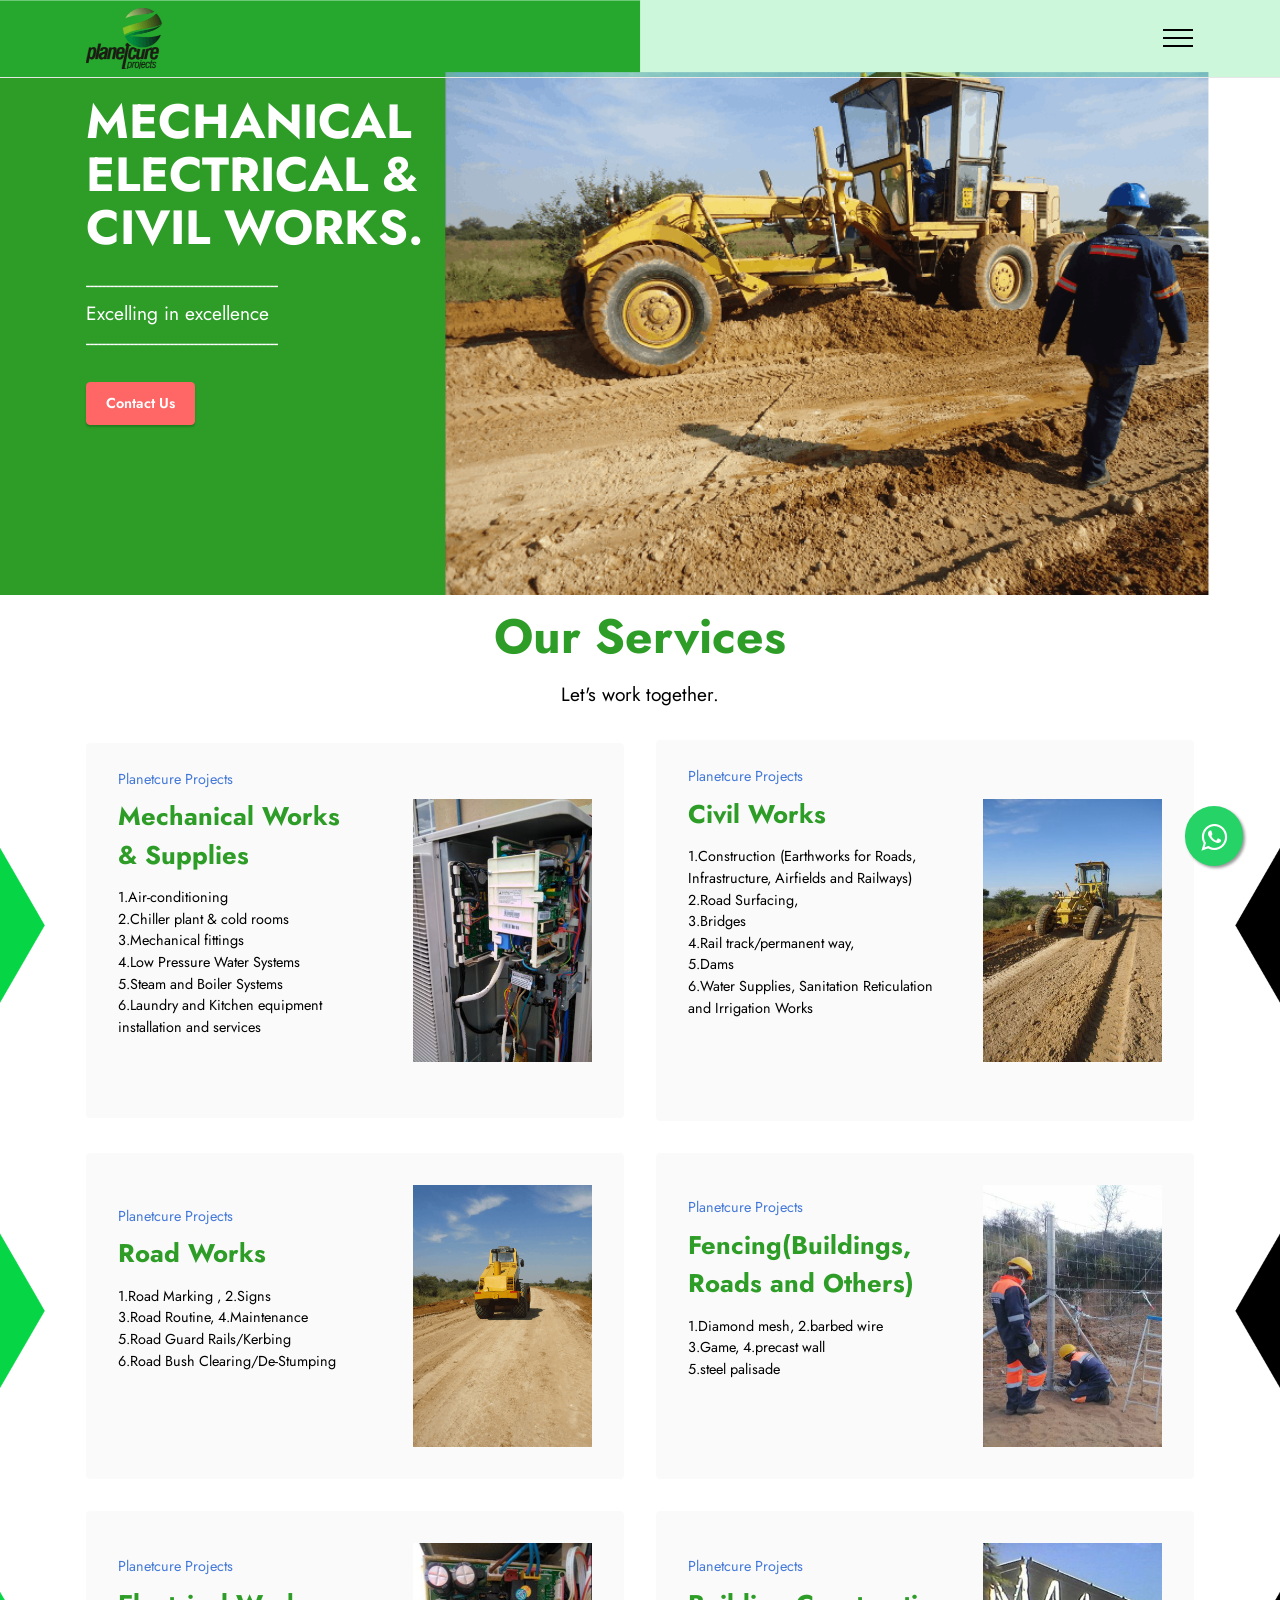
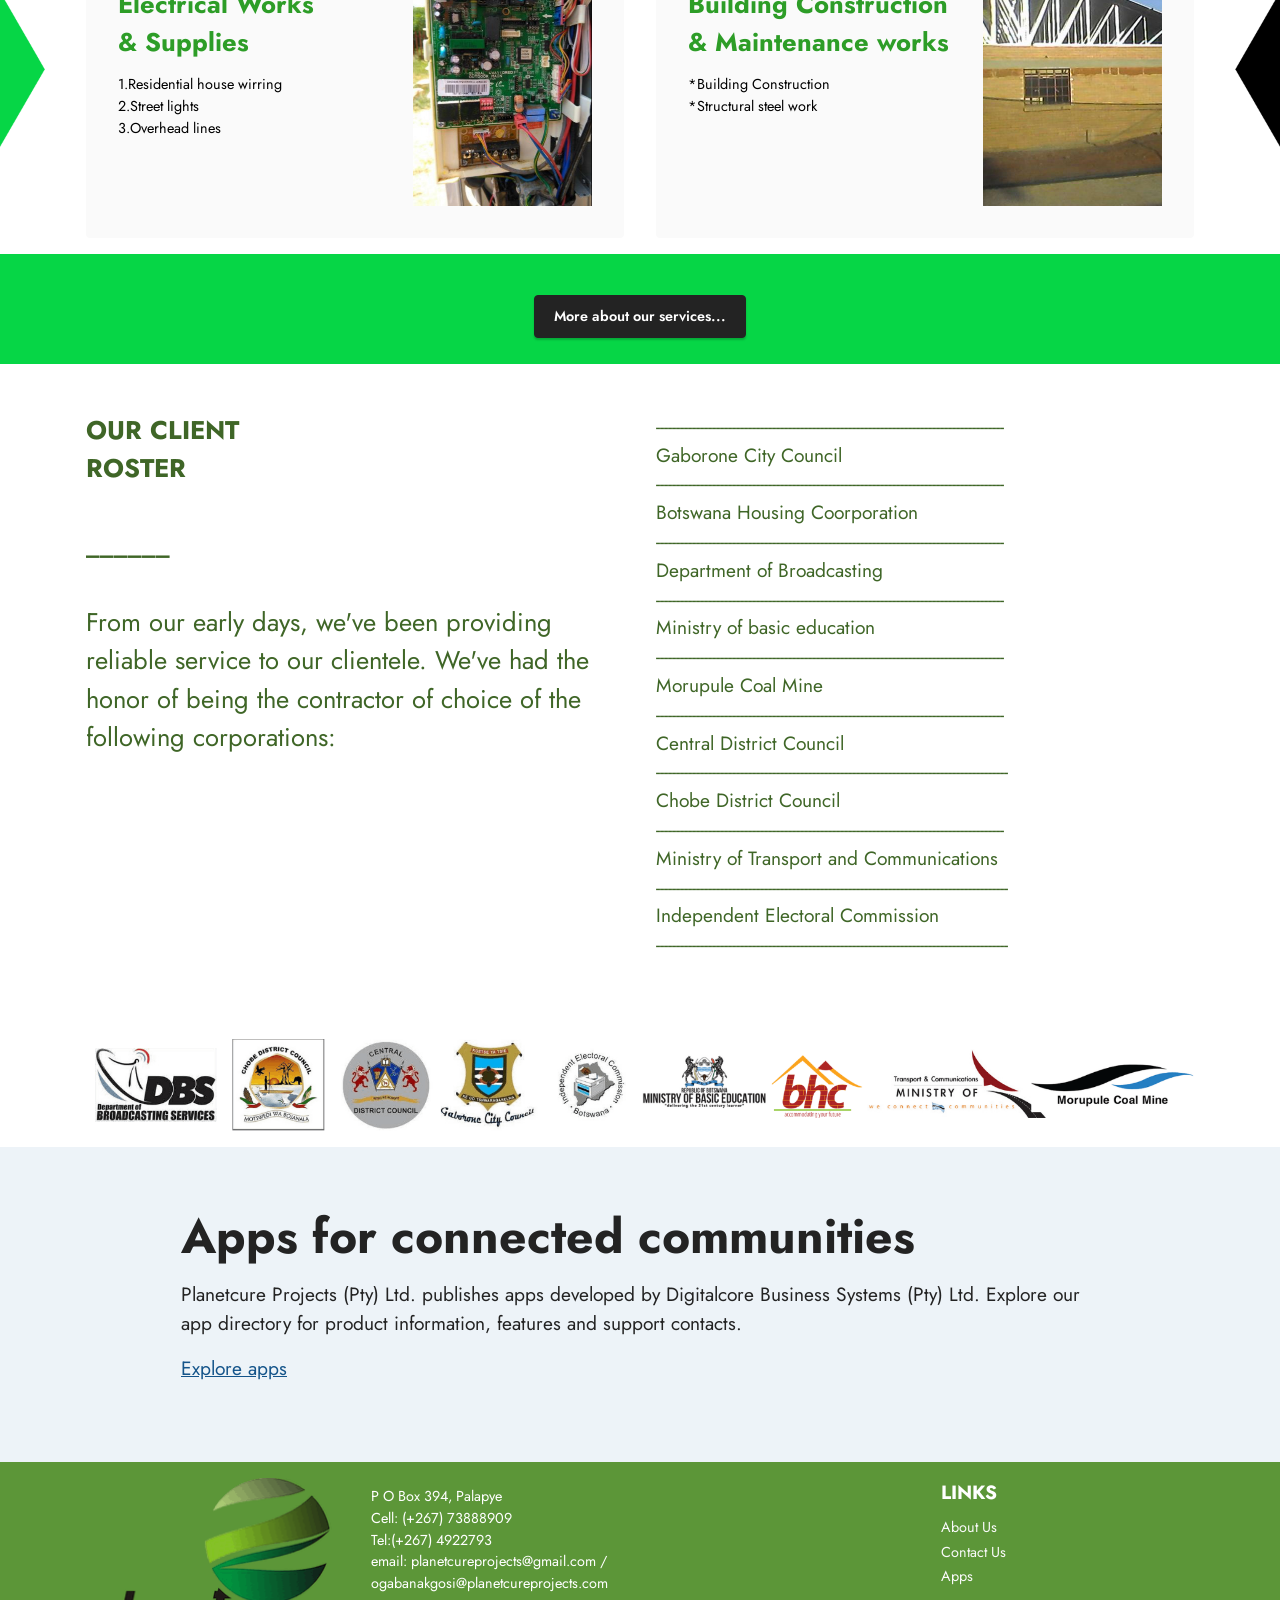
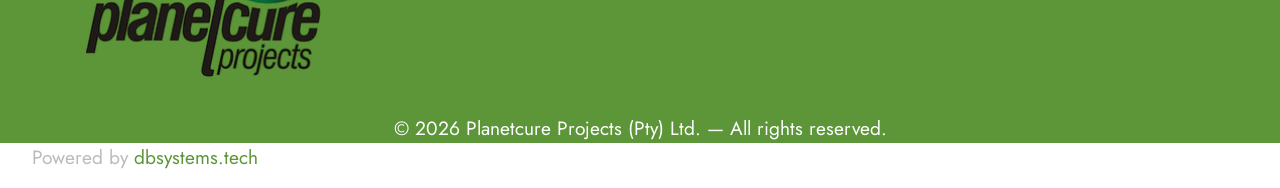
==== commit fa4cbd43: "Update Digitalcore credits and general app directory links" ====
--- a/index.html
+++ b/index.html
@@ -352,8 +352,8 @@
         <div class="row justify-content-center">
             <div class="col-md-12 col-lg-10">
                 <h2 class="mbr-section-title mbr-fonts-style mb-3 display-2"><strong>Apps for connected communities</strong></h2>
-                <p class="mbr-text mbr-fonts-style display-7">Planetcure Projects (Pty) Ltd. publishes the Kweneng International parent app, developed by DB Systems for Kweneng International Secondary School. Parents and guardians can access school updates, academic records and everyday school information.</p>
-                <p class="mbr-text mbr-fonts-style display-7"><a href="Apps.html#kweneng" style="color:#14548a;text-decoration:underline;">Explore the Kweneng parent app</a></p>
+                <p class="mbr-text mbr-fonts-style display-7">Planetcure Projects (Pty) Ltd. publishes apps developed by Digitalcore Business Systems (Pty) Ltd. Explore our app directory for product information, features and support contacts.</p>
+                <p class="mbr-text mbr-fonts-style display-7"><a href="Apps.html" style="color:#14548a;text-decoration:underline;">Explore apps</a></p>
             </div>
         </div>
     </div>
@@ -390,7 +390,7 @@
             </div>
             <div class="col-12 mt-4">
                 <p class="mbr-text mb-0 mbr-fonts-style copyright align-center display-7">
-                    © Copyright 2020-2021 Panetcureprojects - All Rights Reserved
+                    © 2026 Planetcure Projects (Pty) Ltd. — All rights reserved.
                 </p>
             </div>
         </div>
@@ -440,7 +440,7 @@
             <div class="col-md-12 col-lg-12">
                 
                 
-                <p class="mbr-text mbr-fonts-style display-7">Website by Onestop: (+267) 76204774</p>
+                <p class="mbr-text mbr-fonts-style display-7">Powered by <a href="https://dbsystems.tech" title="Digitalcore Business Systems (Pty) Ltd.">dbsystems.tech</a></p>
             </div>
         </div>
     </div>
